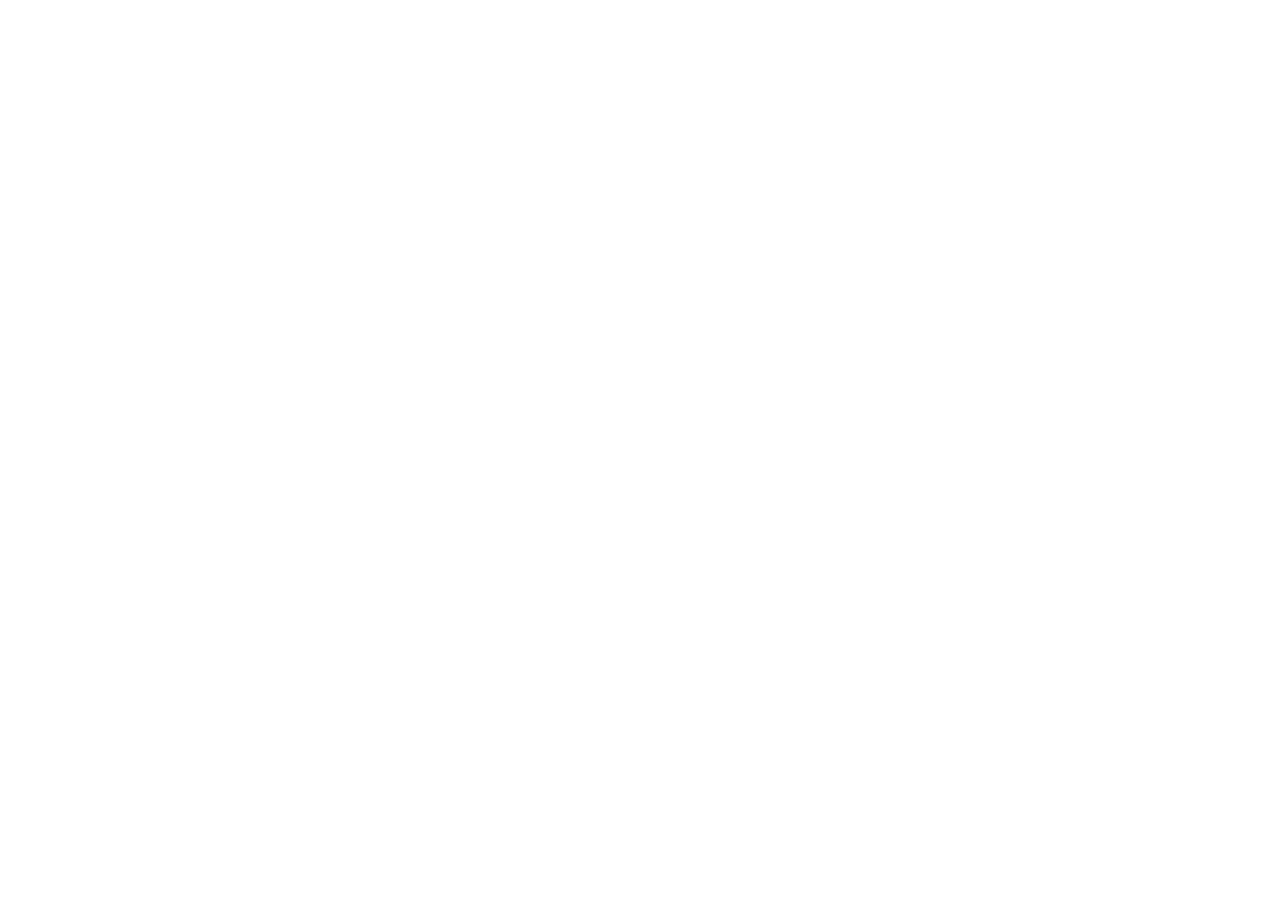
==== admin.html @ 209c4cc5 "Add admin.html" ====
<!DOCTYPE html>
<html lang="zh-CN">
  <head>
    <meta charset="UTF-8" />
    <link rel="icon" href="/favicon.ico" />
    <meta name="viewport" content="width=device-width, initial-scale=1.0" />
    <title>弘庭美业 · 管理后台</title>
    <script type="module" crossorigin src="/assets/admin-BRQQG4So.js"></script>
    <link rel="modulepreload" crossorigin href="/assets/tailwind-C7CzbVPN.js">
    <link rel="stylesheet" crossorigin href="/assets/tailwind-BYILVn2X.css">
    <link rel="stylesheet" crossorigin href="/assets/admin-BmiOlIRN.css">
  </head>
  <body>
    <div id="admin-app"></div>
  </body>
</html>
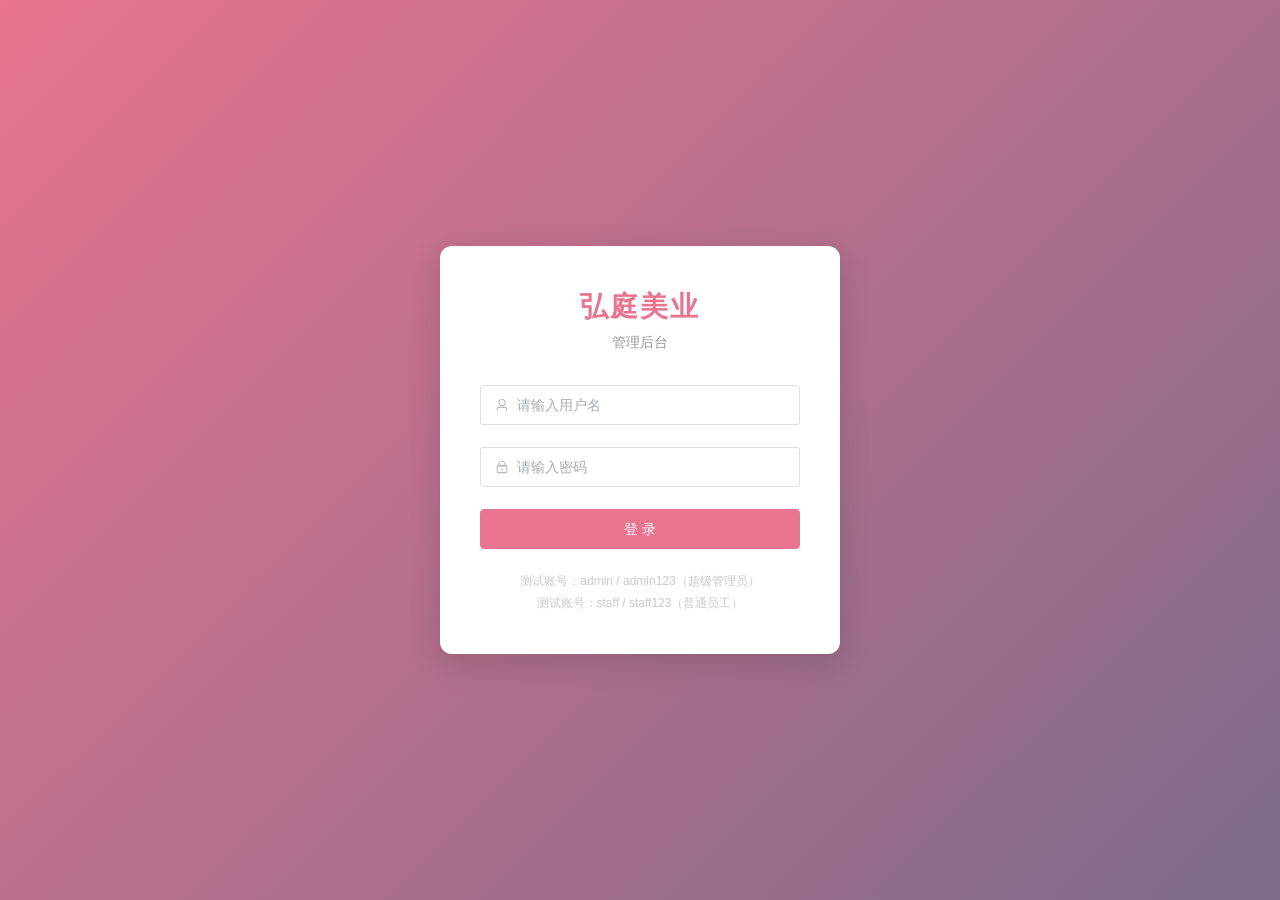
==== commit 0526f6c5: "deploy: supabase backend enabled" ====
--- a/admin.html
+++ b/admin.html
@@ -5,9 +5,9 @@
     <link rel="icon" href="/favicon.ico" />
     <meta name="viewport" content="width=device-width, initial-scale=1.0" />
     <title>弘庭美业 · 管理后台</title>
-    <script type="module" crossorigin src="/assets/admin-BRQQG4So.js"></script>
-    <link rel="modulepreload" crossorigin href="/assets/tailwind-C7CzbVPN.js">
-    <link rel="stylesheet" crossorigin href="/assets/tailwind-BYILVn2X.css">
+    <script type="module" crossorigin src="/assets/admin-Dn__622b.js"></script>
+    <link rel="modulepreload" crossorigin href="/assets/realtime-D7d7UmVQ.js">
+    <link rel="stylesheet" crossorigin href="/assets/realtime-BvJPVF7c.css">
     <link rel="stylesheet" crossorigin href="/assets/admin-BmiOlIRN.css">
   </head>
   <body>
--- a/assets/realtime-BvJPVF7c.css
+++ b/assets/realtime-BvJPVF7c.css
@@ -0,0 +1 @@
+*,*:before,*:after{box-sizing:border-box;margin:0;padding:0}html{-webkit-text-size-adjust:100%;-webkit-tap-highlight-color:transparent}body{font-family:PingFang SC,Helvetica Neue,Helvetica,Arial,sans-serif;font-size:14px;line-height:1.5;color:#333;background-color:#f7f8fa;-webkit-font-smoothing:antialiased;-moz-osx-font-smoothing:grayscale}a{color:inherit;text-decoration:none}ul,ol{list-style:none}img{max-width:100%;display:block}button{border:none;background:none;cursor:pointer;font-family:inherit}input,textarea,select{font-family:inherit;font-size:inherit}:root{--color-primary: #e8748f;--color-primary-light: #f09bab;--color-primary-dark: #d45a78;--color-secondary: #7c6b8a;--color-secondary-light: #9a8aa8;--color-secondary-dark: #5e4f6c;--color-success: #07c160;--color-warning: #ff976a;--color-danger: #ee0a24;--color-info: #969799;--color-text-primary: #323233;--color-text-regular: #646566;--color-text-secondary: #969799;--color-text-placeholder: #c8c9cc;--color-bg-page: #f7f8fa;--color-bg-card: #ffffff;--color-bg-overlay: rgba(0, 0, 0, .7);--color-border: #ebedf0;--color-border-light: #f2f3f5;--radius-sm: 4px;--radius-md: 8px;--radius-lg: 12px;--radius-xl: 16px;--radius-full: 9999px;--shadow-sm: 0 1px 2px rgba(0, 0, 0, .06);--shadow-md: 0 2px 8px rgba(0, 0, 0, .08);--shadow-lg: 0 4px 16px rgba(0, 0, 0, .12);--spacing-xs: 4px;--spacing-sm: 8px;--spacing-md: 12px;--spacing-lg: 16px;--spacing-xl: 24px}.text-ellipsis{overflow:hidden;text-overflow:ellipsis;white-space:nowrap}.text-ellipsis-2{display:-webkit-box;-webkit-line-clamp:2;-webkit-box-orient:vertical;overflow:hidden}.flex-center{display:flex;align-items:center;justify-content:center}.flex-between{display:flex;align-items:center;justify-content:space-between}.safe-bottom{padding-bottom:constant(safe-area-inset-bottom);padding-bottom:env(safe-area-inset-bottom)}.scroll-y{overflow-y:auto;-webkit-overflow-scrolling:touch}.hide-scrollbar::-webkit-scrollbar{display:none}.hide-scrollbar{-ms-overflow-style:none;scrollbar-width:none}*,:before,:after{--tw-border-spacing-x: 0;--tw-border-spacing-y: 0;--tw-translate-x: 0;--tw-translate-y: 0;--tw-rotate: 0;--tw-skew-x: 0;--tw-skew-y: 0;--tw-scale-x: 1;--tw-scale-y: 1;--tw-pan-x: ;--tw-pan-y: ;--tw-pinch-zoom: ;--tw-scroll-snap-strictness: proximity;--tw-gradient-from-position: ;--tw-gradient-via-position: ;--tw-gradient-to-position: ;--tw-ordinal: ;--tw-slashed-zero: ;--tw-numeric-figure: ;--tw-numeric-spacing: ;--tw-numeric-fraction: ;--tw-ring-inset: ;--tw-ring-offset-width: 0px;--tw-ring-offset-color: #fff;--tw-ring-color: rgb(59 130 246 / .5);--tw-ring-offset-shadow: 0 0 #0000;--tw-ring-shadow: 0 0 #0000;--tw-shadow: 0 0 #0000;--tw-shadow-colored: 0 0 #0000;--tw-blur: ;--tw-brightness: ;--tw-contrast: ;--tw-grayscale: ;--tw-hue-rotate: ;--tw-invert: ;--tw-saturate: ;--tw-sepia: ;--tw-drop-shadow: ;--tw-backdrop-blur: ;--tw-backdrop-brightness: ;--tw-backdrop-contrast: ;--tw-backdrop-grayscale: ;--tw-backdrop-hue-rotate: ;--tw-backdrop-invert: ;--tw-backdrop-opacity: ;--tw-backdrop-saturate: ;--tw-backdrop-sepia: ;--tw-contain-size: ;--tw-contain-layout: ;--tw-contain-paint: ;--tw-contain-style: }::backdrop{--tw-border-spacing-x: 0;--tw-border-spacing-y: 0;--tw-translate-x: 0;--tw-translate-y: 0;--tw-rotate: 0;--tw-skew-x: 0;--tw-skew-y: 0;--tw-scale-x: 1;--tw-scale-y: 1;--tw-pan-x: ;--tw-pan-y: ;--tw-pinch-zoom: ;--tw-scroll-snap-strictness: proximity;--tw-gradient-from-position: ;--tw-gradient-via-position: ;--tw-gradient-to-position: ;--tw-ordinal: ;--tw-slashed-zero: ;--tw-numeric-figure: ;--tw-numeric-spacing: ;--tw-numeric-fraction: ;--tw-ring-inset: ;--tw-ring-offset-width: 0px;--tw-ring-offset-color: #fff;--tw-ring-color: rgb(59 130 246 / .5);--tw-ring-offset-shadow: 0 0 #0000;--tw-ring-shadow: 0 0 #0000;--tw-shadow: 0 0 #0000;--tw-shadow-colored: 0 0 #0000;--tw-blur: ;--tw-brightness: ;--tw-contrast: ;--tw-grayscale: ;--tw-hue-rotate: ;--tw-invert: ;--tw-saturate: ;--tw-sepia: ;--tw-drop-shadow: ;--tw-backdrop-blur: ;--tw-backdrop-brightness: ;--tw-backdrop-contrast: ;--tw-backdrop-grayscale: ;--tw-backdrop-hue-rotate: ;--tw-backdrop-invert: ;--tw-backdrop-opacity: ;--tw-backdrop-saturate: ;--tw-backdrop-sepia: ;--tw-contain-size: ;--tw-contain-layout: ;--tw-contain-paint: ;--tw-contain-style: }*,:before,:after{box-sizing:border-box;border-width:0;border-style:solid;border-color:#e5e7eb}:before,:after{--tw-content: ""}html,:host{line-height:1.5;-webkit-text-size-adjust:100%;-moz-tab-size:4;-o-tab-size:4;tab-size:4;font-family:PingFang SC,Helvetica Neue,Helvetica,Arial,sans-serif;font-feature-settings:normal;font-variation-settings:normal;-webkit-tap-highlight-color:transparent}body{margin:0;line-height:inherit}hr{height:0;color:inherit;border-top-width:1px}abbr:where([title]){-webkit-text-decoration:underline dotted;text-decoration:underline dotted}h1,h2,h3,h4,h5,h6{font-size:inherit;font-weight:inherit}a{color:inherit;text-decoration:inherit}b,strong{font-weight:bolder}code,kbd,samp,pre{font-family:ui-monospace,SFMono-Regular,Menlo,Monaco,Consolas,Liberation Mono,Courier New,monospace;font-feature-settings:normal;font-variation-settings:normal;font-size:1em}small{font-size:80%}sub,sup{font-size:75%;line-height:0;position:relative;vertical-align:baseline}sub{bottom:-.25em}sup{top:-.5em}table{text-indent:0;border-color:inherit;border-collapse:collapse}button,input,optgroup,select,textarea{font-family:inherit;font-feature-settings:inherit;font-variation-settings:inherit;font-size:100%;font-weight:inherit;line-height:inherit;letter-spacing:inherit;color:inherit;margin:0;padding:0}button,select{text-transform:none}button,input:where([type=button]),input:where([type=reset]),input:where([type=submit]){-webkit-appearance:button;background-color:transparent;background-image:none}:-moz-focusring{outline:auto}:-moz-ui-invalid{box-shadow:none}progress{vertical-align:baseline}::-webkit-inner-spin-button,::-webkit-outer-spin-button{height:auto}[type=search]{-webkit-appearance:textfield;outline-offset:-2px}::-webkit-search-decoration{-webkit-appearance:none}::-webkit-file-upload-button{-webkit-appearance:button;font:inherit}summary{display:list-item}blockquote,dl,dd,h1,h2,h3,h4,h5,h6,hr,figure,p,pre{margin:0}fieldset{margin:0;padding:0}legend{padding:0}ol,ul,menu{list-style:none;margin:0;padding:0}dialog{padding:0}textarea{resize:vertical}input::-moz-placeholder,textarea::-moz-placeholder{opacity:1;color:#9ca3af}input::placeholder,textarea::placeholder{opacity:1;color:#9ca3af}button,[role=button]{cursor:pointer}:disabled{cursor:default}img,svg,video,canvas,audio,iframe,embed,object{display:block;vertical-align:middle}img,video{max-width:100%;height:auto}[hidden]:where(:not([hidden=until-found])){display:none}.visible{visibility:visible}.collapse{visibility:collapse}.fixed{position:fixed}.absolute{position:absolute}.relative{position:relative}.sticky{position:sticky}.block{display:block}.inline{display:inline}.flex{display:flex}.table{display:table}.grid{display:grid}.hidden{display:none}.flex-shrink{flex-shrink:1}.transform{transform:translate(var(--tw-translate-x),var(--tw-translate-y)) rotate(var(--tw-rotate)) skew(var(--tw-skew-x)) skewY(var(--tw-skew-y)) scaleX(var(--tw-scale-x)) scaleY(var(--tw-scale-y))}.flex-wrap{flex-wrap:wrap}.text-ellipsis{text-overflow:ellipsis}.border{border-width:1px}.shadow{--tw-shadow: 0 1px 3px 0 rgb(0 0 0 / .1), 0 1px 2px -1px rgb(0 0 0 / .1);--tw-shadow-colored: 0 1px 3px 0 var(--tw-shadow-color), 0 1px 2px -1px var(--tw-shadow-color);box-shadow:var(--tw-ring-offset-shadow, 0 0 #0000),var(--tw-ring-shadow, 0 0 #0000),var(--tw-shadow)}.blur{--tw-blur: blur(8px);filter:var(--tw-blur) var(--tw-brightness) var(--tw-contrast) var(--tw-grayscale) var(--tw-hue-rotate) var(--tw-invert) var(--tw-saturate) var(--tw-sepia) var(--tw-drop-shadow)}.filter{filter:var(--tw-blur) var(--tw-brightness) var(--tw-contrast) var(--tw-grayscale) var(--tw-hue-rotate) var(--tw-invert) var(--tw-saturate) var(--tw-sepia) var(--tw-drop-shadow)}.transition{transition-property:color,background-color,border-color,text-decoration-color,fill,stroke,opacity,box-shadow,transform,filter,backdrop-filter;transition-timing-function:cubic-bezier(.4,0,.2,1);transition-duration:.15s}
--- a/assets/admin-BmiOlIRN.css
+++ b/assets/admin-BmiOlIRN.css
@@ -0,0 +1 @@
+:root{--el-color-white:#fff;--el-color-black:#000;--el-color-primary-rgb:64, 158, 255;--el-color-success-rgb:103, 194, 58;--el-color-warning-rgb:230, 162, 60;--el-color-danger-rgb:245, 108, 108;--el-color-error-rgb:245, 108, 108;--el-color-info-rgb:144, 147, 153;--el-font-size-extra-large:20px;--el-font-size-large:18px;--el-font-size-medium:16px;--el-font-size-base:14px;--el-font-size-small:13px;--el-font-size-extra-small:12px;--el-font-family:"Helvetica Neue", Helvetica, "PingFang SC", "Hiragino Sans GB", "Microsoft YaHei", "微软雅黑", Arial, sans-serif;--el-font-weight-primary:500;--el-font-line-height-primary:24px;--el-index-normal:1;--el-index-top:1000;--el-index-popper:2000;--el-border-radius-base:4px;--el-border-radius-small:2px;--el-border-radius-round:20px;--el-border-radius-circle:100%;--el-transition-duration:.3s;--el-transition-duration-fast:.2s;--el-transition-function-ease-in-out-bezier:cubic-bezier(.645, .045, .355, 1);--el-transition-function-fast-bezier:cubic-bezier(.23, 1, .32, 1);--el-transition-all:all var(--el-transition-duration) var(--el-transition-function-ease-in-out-bezier);--el-transition-fade:opacity var(--el-transition-duration) var(--el-transition-function-fast-bezier);--el-transition-md-fade:transform var(--el-transition-duration) var(--el-transition-function-fast-bezier), opacity var(--el-transition-duration) var(--el-transition-function-fast-bezier);--el-transition-fade-linear:opacity var(--el-transition-duration-fast) linear;--el-transition-border:border-color var(--el-transition-duration-fast) var(--el-transition-function-ease-in-out-bezier);--el-transition-box-shadow:box-shadow var(--el-transition-duration-fast) var(--el-transition-function-ease-in-out-bezier);--el-transition-color:color var(--el-transition-duration-fast) var(--el-transition-function-ease-in-out-bezier);--el-component-size-large:40px;--el-component-size:32px;--el-component-size-small:24px;--lightningcss-light:initial;--lightningcss-dark: ;color-scheme:light;--el-color-primary:#409eff;--el-color-primary-light-3:#79bbff;--el-color-primary-light-5:#a0cfff;--el-color-primary-light-7:#c6e2ff;--el-color-primary-light-8:#d9ecff;--el-color-primary-light-9:#ecf5ff;--el-color-primary-dark-2:#337ecc;--el-color-success:#67c23a;--el-color-success-light-3:#95d475;--el-color-success-light-5:#b3e19d;--el-color-success-light-7:#d1edc4;--el-color-success-light-8:#e1f3d8;--el-color-success-light-9:#f0f9eb;--el-color-success-dark-2:#529b2e;--el-color-warning:#e6a23c;--el-color-warning-light-3:#eebe77;--el-color-warning-light-5:#f3d19e;--el-color-warning-light-7:#f8e3c5;--el-color-warning-light-8:#faecd8;--el-color-warning-light-9:#fdf6ec;--el-color-warning-dark-2:#b88230;--el-color-danger:#f56c6c;--el-color-danger-light-3:#f89898;--el-color-danger-light-5:#fab6b6;--el-color-danger-light-7:#fcd3d3;--el-color-danger-light-8:#fde2e2;--el-color-danger-light-9:#fef0f0;--el-color-danger-dark-2:#c45656;--el-color-error:#f56c6c;--el-color-error-light-3:#f89898;--el-color-error-light-5:#fab6b6;--el-color-error-light-7:#fcd3d3;--el-color-error-light-8:#fde2e2;--el-color-error-light-9:#fef0f0;--el-color-error-dark-2:#c45656;--el-color-info:#909399;--el-color-info-light-3:#b1b3b8;--el-color-info-light-5:#c8c9cc;--el-color-info-light-7:#dedfe0;--el-color-info-light-8:#e9e9eb;--el-color-info-light-9:#f4f4f5;--el-color-info-dark-2:#73767a;--el-bg-color:#fff;--el-bg-color-page:#f2f3f5;--el-bg-color-overlay:#fff;--el-text-color-primary:#303133;--el-text-color-regular:#606266;--el-text-color-secondary:#909399;--el-text-color-placeholder:#a8abb2;--el-text-color-disabled:#c0c4cc;--el-border-color:#dcdfe6;--el-border-color-light:#e4e7ed;--el-border-color-lighter:#ebeef5;--el-border-color-extra-light:#f2f6fc;--el-border-color-dark:#d4d7de;--el-border-color-darker:#cdd0d6;--el-fill-color:#f0f2f5;--el-fill-color-light:#f5f7fa;--el-fill-color-lighter:#fafafa;--el-fill-color-extra-light:#fafcff;--el-fill-color-dark:#ebedf0;--el-fill-color-darker:#e6e8eb;--el-fill-color-blank:#fff;--el-box-shadow:0px 12px 32px 4px #0000000a, 0px 8px 20px #00000014;--el-box-shadow-light:0px 0px 12px #0000001f;--el-box-shadow-lighter:0px 0px 6px #0000001f;--el-box-shadow-dark:0px 16px 48px 16px #00000014, 0px 12px 32px #0000001f, 0px 8px 16px -8px #00000029;--el-disabled-bg-color:var(--el-fill-color-light);--el-disabled-text-color:var(--el-text-color-placeholder);--el-disabled-border-color:var(--el-border-color-light);--el-overlay-color:#000c;--el-overlay-color-light:#000000b3;--el-overlay-color-lighter:#00000080;--el-mask-color:#ffffffe6;--el-mask-color-extra-light:#ffffff4d;--el-border-width:1px;--el-border-style:solid;--el-border-color-hover:var(--el-text-color-disabled);--el-border:var(--el-border-width) var(--el-border-style) var(--el-border-color);--el-svg-monochrome-grey:var(--el-border-color)}.fade-in-linear-enter-active,.fade-in-linear-leave-active{transition:var(--el-transition-fade-linear)}.fade-in-linear-enter-from,.fade-in-linear-leave-to{opacity:0}.el-fade-in-linear-enter-active,.el-fade-in-linear-leave-active{transition:var(--el-transition-fade-linear)}.el-fade-in-linear-enter-from,.el-fade-in-linear-leave-to{opacity:0}.el-fade-in-enter-active,.el-fade-in-leave-active{transition:all var(--el-transition-duration) cubic-bezier(.55,0,.1,1)}.el-fade-in-enter-from,.el-fade-in-leave-active{opacity:0}.el-zoom-in-center-enter-active,.el-zoom-in-center-leave-active{transition:all var(--el-transition-duration) cubic-bezier(.55,0,.1,1)}.el-zoom-in-center-enter-from,.el-zoom-in-center-leave-active{opacity:0;transform:scaleX(0)}.el-zoom-in-top-enter-active,.el-zoom-in-top-leave-active{opacity:1;transition:var(--el-transition-md-fade);transform-origin:top;transform:scaleY(1)}.el-zoom-in-top-enter-active[data-popper-placement^=top],.el-zoom-in-top-leave-active[data-popper-placement^=top]{transform-origin:bottom}.el-zoom-in-top-enter-from,.el-zoom-in-top-leave-active{opacity:0;transform:scaleY(0)}.el-zoom-in-bottom-enter-active,.el-zoom-in-bottom-leave-active{opacity:1;transition:var(--el-transition-md-fade);transform-origin:bottom;transform:scaleY(1)}.el-zoom-in-bottom-enter-from,.el-zoom-in-bottom-leave-active{opacity:0;transform:scaleY(0)}.el-zoom-in-left-enter-active,.el-zoom-in-left-leave-active{opacity:1;transition:var(--el-transition-md-fade);transform-origin:0 0;transform:scale(1)}.el-zoom-in-left-enter-from,.el-zoom-in-left-leave-active{opacity:0;transform:scale(.45)}.collapse-transition{transition:var(--el-transition-duration) height ease-in-out,var(--el-transition-duration) padding-top ease-in-out,var(--el-transition-duration) padding-bottom ease-in-out}.el-collapse-transition-leave-active,.el-collapse-transition-enter-active{transition:var(--el-transition-duration) max-height ease-in-out,var(--el-transition-duration) padding-top ease-in-out,var(--el-transition-duration) padding-bottom ease-in-out}.horizontal-collapse-transition{transition:var(--el-transition-duration) width ease-in-out,var(--el-transition-duration) padding-left ease-in-out,var(--el-transition-duration) padding-right ease-in-out}.el-list-enter-active,.el-list-leave-active{transition:all 1s}.el-list-enter-from,.el-list-leave-to{opacity:0;transform:translateY(-30px)}.el-list-leave-active{position:absolute!important}.el-opacity-transition{transition:opacity var(--el-transition-duration) cubic-bezier(.55,0,.1,1)}.el-icon--right{margin-left:5px}.el-icon--left{margin-right:5px}@keyframes rotating{0%{transform:rotate(0)}to{transform:rotate(360deg)}}.el-icon{--color:inherit;fill:currentColor;width:1em;height:1em;color:var(--color);line-height:1em;font-size:inherit;justify-content:center;align-items:center;display:inline-flex;position:relative}.el-icon.is-loading{animation:2s linear infinite rotating}.el-icon svg{width:1em;height:1em}.el-affix--fixed{position:fixed}.el-alert{--el-alert-padding:8px 16px;--el-alert-border-radius-base:var(--el-border-radius-base);--el-alert-title-font-size:14px;--el-alert-title-with-description-font-size:16px;--el-alert-description-font-size:14px;--el-alert-close-font-size:16px;--el-alert-close-customed-font-size:14px;--el-alert-icon-size:16px;--el-alert-icon-large-size:28px;width:100%;padding:var(--el-alert-padding);box-sizing:border-box;border-radius:var(--el-alert-border-radius-base);background-color:var(--el-color-white);opacity:1;transition:opacity var(--el-transition-duration-fast);align-items:center;margin:0;display:flex;position:relative;overflow:hidden}.el-alert.is-light .el-alert__close-btn{color:var(--el-text-color-placeholder)}.el-alert.is-dark .el-alert__close-btn,.el-alert.is-dark .el-alert__description{color:var(--el-color-white)}.el-alert.is-center{justify-content:center}.el-alert--primary{--el-alert-bg-color:var(--el-color-primary-light-9)}.el-alert--primary.is-light{background-color:var(--el-alert-bg-color);color:var(--el-color-primary)}.el-alert--primary.is-light .el-alert__description{color:var(--el-color-primary)}.el-alert--primary.is-dark{background-color:var(--el-color-primary);color:var(--el-color-white)}.el-alert--success{--el-alert-bg-color:var(--el-color-success-light-9)}.el-alert--success.is-light{background-color:var(--el-alert-bg-color);color:var(--el-color-success)}.el-alert--success.is-light .el-alert__description{color:var(--el-color-success)}.el-alert--success.is-dark{background-color:var(--el-color-success);color:var(--el-color-white)}.el-alert--info{--el-alert-bg-color:var(--el-color-info-light-9)}.el-alert--info.is-light{background-color:var(--el-alert-bg-color);color:var(--el-color-info)}.el-alert--info.is-light .el-alert__description{color:var(--el-color-info)}.el-alert--info.is-dark{background-color:var(--el-color-info);color:var(--el-color-white)}.el-alert--warning{--el-alert-bg-color:var(--el-color-warning-light-9)}.el-alert--warning.is-light{background-color:var(--el-alert-bg-color);color:var(--el-color-warning)}.el-alert--warning.is-light .el-alert__description{color:var(--el-color-warning)}.el-alert--warning.is-dark{background-color:var(--el-color-warning);color:var(--el-color-white)}.el-alert--error{--el-alert-bg-color:var(--el-color-error-light-9)}.el-alert--error.is-light{background-color:var(--el-alert-bg-color);color:var(--el-color-error)}.el-alert--error.is-light .el-alert__description{color:var(--el-color-error)}.el-alert--error.is-dark{background-color:var(--el-color-error);color:var(--el-color-white)}.el-alert__content{flex-direction:column;gap:4px;display:flex}.el-alert .el-alert__icon{font-size:var(--el-alert-icon-size);width:var(--el-alert-icon-size);margin-right:8px}.el-alert .el-alert__icon.is-big{font-size:var(--el-alert-icon-large-size);width:var(--el-alert-icon-large-size);margin-right:12px}.el-alert__title{font-size:var(--el-alert-title-font-size);line-height:24px}.el-alert__title.with-description{font-size:var(--el-alert-title-with-description-font-size)}.el-alert .el-alert__description{font-size:var(--el-alert-description-font-size);margin:0}.el-alert .el-alert__close-btn{font-size:var(--el-alert-close-font-size);opacity:1;cursor:pointer;position:absolute;top:12px;right:16px}.el-alert .el-alert__close-btn.is-customed{font-style:normal;font-size:var(--el-alert-close-customed-font-size);line-height:24px;top:8px}.el-alert-fade-enter-from,.el-alert-fade-leave-active{opacity:0}.el-aside{box-sizing:border-box;width:var(--el-aside-width,300px);flex-shrink:0;overflow:auto}.el-autocomplete{--el-input-text-color:var(--el-text-color-regular);--el-input-border:var(--el-border);--el-input-hover-border:var(--el-border-color-hover);--el-input-focus-border:var(--el-color-primary);--el-input-transparent-border:0 0 0 1px transparent inset;--el-input-border-color:var(--el-border-color);--el-input-border-radius:var(--el-border-radius-base);--el-input-bg-color:var(--el-fill-color-blank);--el-input-icon-color:var(--el-text-color-placeholder);--el-input-placeholder-color:var(--el-text-color-placeholder);--el-input-hover-border-color:var(--el-border-color-hover);--el-input-clear-hover-color:var(--el-text-color-secondary);--el-input-focus-border-color:var(--el-color-primary);--el-input-width:100%;width:var(--el-input-width);display:inline-block;position:relative}.el-autocomplete__popper.el-popper{background:var(--el-bg-color-overlay);border:1px solid var(--el-border-color-light);box-shadow:var(--el-box-shadow-light)}.el-autocomplete__popper.el-popper .el-popper__arrow:before{border:1px solid var(--el-border-color-light)}.el-autocomplete__popper.el-popper[data-popper-placement^=top] .el-popper__arrow:before{border-top-color:#0000;border-left-color:#0000}.el-autocomplete__popper.el-popper[data-popper-placement^=bottom] .el-popper__arrow:before{border-bottom-color:#0000;border-right-color:#0000}.el-autocomplete__popper.el-popper[data-popper-placement^=left] .el-popper__arrow:before{border-bottom-color:#0000;border-left-color:#0000}.el-autocomplete__popper.el-popper[data-popper-placement^=right] .el-popper__arrow:before{border-top-color:#0000;border-right-color:#0000}.el-autocomplete-suggestion{border-radius:var(--el-border-radius-base);box-sizing:border-box}.el-autocomplete-suggestion__header{border-bottom:1px solid var(--el-border-color-lighter);padding:10px}.el-autocomplete-suggestion__footer{border-top:1px solid var(--el-border-color-lighter);padding:10px}.el-autocomplete-suggestion__wrap{box-sizing:border-box;max-height:280px;padding:10px 0}.el-autocomplete-suggestion__list{margin:0;padding:0}.el-autocomplete-suggestion li{cursor:pointer;color:var(--el-text-color-regular);line-height:34px;font-size:var(--el-font-size-base);text-align:left;text-overflow:ellipsis;white-space:nowrap;margin:0;padding:0 20px;list-style:none;overflow:hidden}.el-autocomplete-suggestion li:hover,.el-autocomplete-suggestion li.highlighted{background-color:var(--el-fill-color-light)}.el-autocomplete-suggestion li.divider{border-top:1px solid var(--el-color-black);margin-top:6px}.el-autocomplete-suggestion li.divider:last-child{margin-bottom:-6px}.el-autocomplete-suggestion.is-loading li{cursor:default;height:100px;color:var(--el-text-color-secondary);justify-content:center;align-items:center;font-size:20px;display:flex}.el-autocomplete-suggestion.is-loading li:hover{background-color:var(--el-bg-color-overlay)}.el-avatar{--el-avatar-text-color:var(--el-color-white);--el-avatar-bg-color:var(--el-text-color-disabled);--el-avatar-text-size:14px;--el-avatar-icon-size:18px;--el-avatar-border-radius:var(--el-border-radius-base);--el-avatar-size-large:56px;--el-avatar-size:40px;--el-avatar-size-small:24px;box-sizing:border-box;text-align:center;color:var(--el-avatar-text-color);background:var(--el-avatar-bg-color);width:var(--el-avatar-size);height:var(--el-avatar-size);font-size:var(--el-avatar-text-size);outline:none;justify-content:center;align-items:center;display:inline-flex;overflow:hidden}.el-avatar>img{width:100%;height:100%;display:block}.el-avatar--circle{border-radius:50%}.el-avatar--square{border-radius:var(--el-avatar-border-radius)}.el-avatar--icon{font-size:var(--el-avatar-icon-size)}.el-avatar--small{--el-avatar-size:24px}.el-avatar--large{--el-avatar-size:56px}.el-avatar-group{--el-avatar-group-item-gap:-8px;--el-avatar-group-collapse-item-gap:4px;display:inline-flex}.el-avatar-group .el-avatar{border:1px solid var(--el-border-color-extra-light)}.el-avatar-group .el-avatar:not(:first-child){margin-left:var(--el-avatar-group-item-gap)}.el-avatar-group__collapse-avatars{--el-avatar-group-item-gap:-8px;--el-avatar-group-collapse-item-gap:4px}.el-avatar-group__collapse-avatars .el-avatar:not(:first-child){margin-left:var(--el-avatar-group-collapse-item-gap)}.el-backtop{--el-backtop-bg-color:var(--el-bg-color-overlay);--el-backtop-text-color:var(--el-color-primary);--el-backtop-hover-bg-color:var(--el-border-color-extra-light);background-color:var(--el-backtop-bg-color);width:40px;height:40px;color:var(--el-backtop-text-color);box-shadow:var(--el-box-shadow-lighter);cursor:pointer;z-index:5;border-radius:50%;justify-content:center;align-items:center;font-size:20px;display:flex;position:fixed}.el-backtop:hover{background-color:var(--el-backtop-hover-bg-color)}.el-backtop__icon{font-size:20px}.el-badge{--el-badge-bg-color:var(--el-color-danger);--el-badge-radius:10px;--el-badge-font-size:12px;--el-badge-padding:6px;--el-badge-size:18px;vertical-align:middle;width:fit-content;display:inline-block;position:relative}.el-badge__content{background-color:var(--el-badge-bg-color);border-radius:var(--el-badge-radius);color:var(--el-color-white);font-size:var(--el-badge-font-size);height:var(--el-badge-size);padding:0 var(--el-badge-padding);white-space:nowrap;border:1px solid var(--el-bg-color);justify-content:center;align-items:center;display:inline-flex}.el-badge__content.is-fixed{top:0;right:calc(1px + var(--el-badge-size) / 2);z-index:var(--el-index-normal);position:absolute;transform:translateY(-50%)translate(100%)}.el-badge__content.is-fixed.is-dot{right:5px}.el-badge__content.is-dot{border-radius:50%;width:8px;height:8px;padding:0;right:0}.el-badge__content.is-hide-zero{display:none}.el-badge__content--primary{background-color:var(--el-color-primary)}.el-badge__content--success{background-color:var(--el-color-success)}.el-badge__content--warning{background-color:var(--el-color-warning)}.el-badge__content--info{background-color:var(--el-color-info)}.el-badge__content--danger{background-color:var(--el-color-danger)}.el-breadcrumb__separator{color:var(--el-text-color-placeholder);margin:0 9px;font-weight:700}.el-breadcrumb__separator.el-icon{margin:0 6px;font-weight:400}.el-breadcrumb__separator.el-icon svg{vertical-align:middle}.el-breadcrumb__item{float:left;align-items:center;display:inline-flex}.el-breadcrumb__inner{color:var(--el-text-color-regular)}.el-breadcrumb__inner.is-link,.el-breadcrumb__inner a{transition:var(--el-transition-color);color:var(--el-text-color-primary);font-weight:700;text-decoration:none}.el-breadcrumb__inner.is-link:hover,.el-breadcrumb__inner a:hover{color:var(--el-color-primary);cursor:pointer}.el-breadcrumb__item:last-child .el-breadcrumb__inner,.el-breadcrumb__item:last-child .el-breadcrumb__inner:hover,.el-breadcrumb__item:last-child .el-breadcrumb__inner a,.el-breadcrumb__item:last-child .el-breadcrumb__inner a:hover{color:var(--el-text-color-regular);cursor:text;font-weight:400}.el-breadcrumb__item:last-child .el-breadcrumb__separator{display:none}.el-breadcrumb{font-size:14px;line-height:1}.el-breadcrumb:before,.el-breadcrumb:after{content:"";display:table}.el-breadcrumb:after{clear:both}.el-button-group>.el-button+.el-button{margin-left:0}.el-button-group>.el-button:first-child:last-child{border-top-right-radius:var(--el-border-radius-base);border-bottom-right-radius:var(--el-border-radius-base);border-top-left-radius:var(--el-border-radius-base);border-bottom-left-radius:var(--el-border-radius-base)}.el-button-group>.el-button:first-child:last-child.is-round{border-radius:var(--el-border-radius-round)}.el-button-group>.el-button:first-child:last-child.is-circle{border-radius:50%}.el-button-group>.el-button:not(:first-child):not(:last-child){border-radius:0}.el-button-group>.el-button:hover,.el-button-group>.el-button:focus,.el-button-group>.el-button:active,.el-button-group>.el-button.is-active{z-index:1}.el-button-group--horizontal{vertical-align:middle;display:inline-block}.el-button-group--horizontal:before,.el-button-group--horizontal:after{content:"";display:table}.el-button-group--horizontal:after{clear:both}.el-button-group--horizontal>.el-button{float:left;position:relative}.el-button-group--horizontal>.el-button:first-child{border-top-right-radius:0;border-bottom-right-radius:0}.el-button-group--horizontal>.el-button:last-child{border-top-left-radius:0;border-bottom-left-radius:0}.el-button-group--horizontal>.el-button:not(:last-child){margin-right:-1px}.el-button-group--horizontal .el-button--primary:first-child{border-right-color:var(--el-button-divide-border-color)}.el-button-group--horizontal .el-button--primary:last-child{border-left-color:var(--el-button-divide-border-color)}.el-button-group--horizontal .el-button--primary:not(:first-child):not(:last-child){border-left-color:var(--el-button-divide-border-color);border-right-color:var(--el-button-divide-border-color)}.el-button-group--horizontal .el-button--success:first-child{border-right-color:var(--el-button-divide-border-color)}.el-button-group--horizontal .el-button--success:last-child{border-left-color:var(--el-button-divide-border-color)}.el-button-group--horizontal .el-button--success:not(:first-child):not(:last-child){border-left-color:var(--el-button-divide-border-color);border-right-color:var(--el-button-divide-border-color)}.el-button-group--horizontal .el-button--warning:first-child{border-right-color:var(--el-button-divide-border-color)}.el-button-group--horizontal .el-button--warning:last-child{border-left-color:var(--el-button-divide-border-color)}.el-button-group--horizontal .el-button--warning:not(:first-child):not(:last-child){border-left-color:var(--el-button-divide-border-color);border-right-color:var(--el-button-divide-border-color)}.el-button-group--horizontal .el-button--danger:first-child{border-right-color:var(--el-button-divide-border-color)}.el-button-group--horizontal .el-button--danger:last-child{border-left-color:var(--el-button-divide-border-color)}.el-button-group--horizontal .el-button--danger:not(:first-child):not(:last-child){border-left-color:var(--el-button-divide-border-color);border-right-color:var(--el-button-divide-border-color)}.el-button-group--horizontal .el-button--info:first-child{border-right-color:var(--el-button-divide-border-color)}.el-button-group--horizontal .el-button--info:last-child{border-left-color:var(--el-button-divide-border-color)}.el-button-group--horizontal .el-button--info:not(:first-child):not(:last-child){border-left-color:var(--el-button-divide-border-color);border-right-color:var(--el-button-divide-border-color)}.el-button-group--horizontal>.el-dropdown>.el-button{border-left-color:var(--el-button-divide-border-color);border-top-left-radius:0;border-bottom-left-radius:0}.el-button-group--vertical{flex-direction:column;align-items:stretch;display:inline-flex}.el-button-group--vertical>.el-button{margin-top:-1px}.el-button-group--vertical>.el-button:first-child{border-bottom-right-radius:0;border-bottom-left-radius:0}.el-button-group--vertical>.el-button:last-child{border-top-left-radius:0;border-top-right-radius:0}.el-button-group--vertical>.el-dropdown{margin-top:-1px}.el-button-group--vertical>.el-dropdown>.el-button{border-left-color:var(--el-button-divide-border-color);border-top-left-radius:0;border-top-right-radius:0}.el-button-group--vertical .el-button--primary:first-child{border-bottom-color:var(--el-button-divide-border-color)}.el-button-group--vertical .el-button--primary:last-child{border-top-color:var(--el-button-divide-border-color)}.el-button-group--vertical .el-button--primary:not(:first-child):not(:last-child){border-top-color:var(--el-button-divide-border-color);border-bottom-color:var(--el-button-divide-border-color)}.el-button-group--vertical .el-button--success:first-child{border-bottom-color:var(--el-button-divide-border-color)}.el-button-group--vertical .el-button--success:last-child{border-top-color:var(--el-button-divide-border-color)}.el-button-group--vertical .el-button--success:not(:first-child):not(:last-child){border-top-color:var(--el-button-divide-border-color);border-bottom-color:var(--el-button-divide-border-color)}.el-button-group--vertical .el-button--warning:first-child{border-bottom-color:var(--el-button-divide-border-color)}.el-button-group--vertical .el-button--warning:last-child{border-top-color:var(--el-button-divide-border-color)}.el-button-group--vertical .el-button--warning:not(:first-child):not(:last-child){border-top-color:var(--el-button-divide-border-color);border-bottom-color:var(--el-button-divide-border-color)}.el-button-group--vertical .el-button--danger:first-child{border-bottom-color:var(--el-button-divide-border-color)}.el-button-group--vertical .el-button--danger:last-child{border-top-color:var(--el-button-divide-border-color)}.el-button-group--vertical .el-button--danger:not(:first-child):not(:last-child){border-top-color:var(--el-button-divide-border-color);border-bottom-color:var(--el-button-divide-border-color)}.el-button-group--vertical .el-button--info:first-child{border-bottom-color:var(--el-button-divide-border-color)}.el-button-group--vertical .el-button--info:last-child{border-top-color:var(--el-button-divide-border-color)}.el-button-group--vertical .el-button--info:not(:first-child):not(:last-child){border-top-color:var(--el-button-divide-border-color);border-bottom-color:var(--el-button-divide-border-color)}.el-button{--el-button-font-weight:var(--el-font-weight-primary);--el-button-border-color:var(--el-border-color);--el-button-bg-color:var(--el-fill-color-blank);--el-button-text-color:var(--el-text-color-regular);--el-button-disabled-text-color:var(--el-disabled-text-color);--el-button-disabled-bg-color:var(--el-fill-color-blank);--el-button-disabled-border-color:var(--el-border-color-light);--el-button-divide-border-color:#ffffff80;--el-button-hover-text-color:var(--el-color-primary);--el-button-hover-bg-color:var(--el-color-primary-light-9);--el-button-hover-border-color:var(--el-color-primary-light-7);--el-button-active-text-color:var(--el-button-hover-text-color);--el-button-active-border-color:var(--el-color-primary);--el-button-active-bg-color:var(--el-button-hover-bg-color);--el-button-outline-color:var(--el-color-primary-light-5);--el-button-hover-link-text-color:var(--el-text-color-secondary);--el-button-active-color:var(--el-text-color-primary);white-space:nowrap;cursor:pointer;height:32px;color:var(--el-button-text-color);text-align:center;box-sizing:border-box;line-height:1;font-weight:var(--el-button-font-weight);-webkit-user-select:none;user-select:none;vertical-align:middle;-webkit-appearance:none;background-color:var(--el-button-bg-color);border:var(--el-border);border-color:var(--el-button-border-color);outline:none;justify-content:center;align-items:center;transition:all .1s;display:inline-flex}.el-button:hover{color:var(--el-button-hover-text-color);border-color:var(--el-button-hover-border-color);background-color:var(--el-button-hover-bg-color);outline:none}.el-button:active{color:var(--el-button-active-text-color);border-color:var(--el-button-active-border-color);background-color:var(--el-button-active-bg-color);outline:none}.el-button:focus-visible{outline:2px solid var(--el-button-outline-color);outline-offset:1px;transition:outline-offset,outline}.el-button>span{align-items:center;display:inline-flex}.el-button+.el-button{margin-left:12px}.el-button{font-size:var(--el-font-size-base);border-radius:var(--el-border-radius-base);padding:8px 15px}.el-button.is-round{padding:8px 15px}.el-button::-moz-focus-inner{border:0}.el-button [class*=el-icon]+span{margin-left:6px}.el-button [class*=el-icon] svg{vertical-align:bottom}.el-button.is-plain{--el-button-hover-text-color:var(--el-color-primary);--el-button-hover-bg-color:var(--el-fill-color-blank);--el-button-hover-border-color:var(--el-color-primary)}.el-button.is-active{color:var(--el-button-active-text-color);border-color:var(--el-button-active-border-color);background-color:var(--el-button-active-bg-color);outline:none}.el-button.is-disabled,.el-button.is-disabled:hover{color:var(--el-button-disabled-text-color);cursor:not-allowed;background-image:none;background-color:var(--el-button-disabled-bg-color);border-color:var(--el-button-disabled-border-color)}.el-button.is-loading{pointer-events:none;position:relative}.el-button.is-loading:before{z-index:1;pointer-events:none;content:"";border-radius:inherit;background-color:var(--el-mask-color-extra-light);position:absolute;top:-1px;bottom:-1px;left:-1px;right:-1px}.el-button.is-round{border-radius:var(--el-border-radius-round)}.el-button.is-dashed{--el-button-hover-text-color:var(--el-color-primary);--el-button-hover-bg-color:var(--el-fill-color-blank);--el-button-hover-border-color:var(--el-color-primary);border-style:dashed}.el-button.is-circle{border-radius:50%;width:32px;padding:8px}.el-button.is-text{color:var(--el-button-text-color);background-color:#0000;border:0 solid #0000}.el-button.is-text.is-disabled{color:var(--el-button-disabled-text-color);background-color:#0000!important}.el-button.is-text:not(.is-disabled):hover{background-color:var(--el-fill-color-light)}.el-button.is-text:not(.is-disabled):focus-visible{outline:2px solid var(--el-button-outline-color);outline-offset:1px;transition:outline-offset,outline}.el-button.is-text:not(.is-disabled):active{background-color:var(--el-fill-color)}.el-button.is-text:not(.is-disabled).is-has-bg{background-color:var(--el-fill-color-light)}.el-button.is-text:not(.is-disabled).is-has-bg:hover{background-color:var(--el-fill-color)}.el-button.is-text:not(.is-disabled).is-has-bg:active{background-color:var(--el-fill-color-dark)}.el-button__text--expand{letter-spacing:.3em;margin-right:-.3em}.el-button.is-link{color:var(--el-button-text-color);background:0 0;border-color:#0000;height:auto;padding:2px}.el-button.is-link:hover{color:var(--el-button-hover-link-text-color)}.el-button.is-link.is-disabled{color:var(--el-button-disabled-text-color);background-color:#0000!important;border-color:#0000!important}.el-button.is-link:not(.is-disabled):hover{background-color:#0000;border-color:#0000}.el-button.is-link:not(.is-disabled):active{color:var(--el-button-active-color);background-color:#0000;border-color:#0000}.el-button--text{color:var(--el-color-primary);background:0 0;border-color:#0000;padding-left:0;padding-right:0}.el-button--text.is-disabled{color:var(--el-button-disabled-text-color);background-color:#0000!important;border-color:#0000!important}.el-button--text:not(.is-disabled):hover{color:var(--el-color-primary-light-3);background-color:#0000;border-color:#0000}.el-button--text:not(.is-disabled):active{color:var(--el-color-primary-dark-2);background-color:#0000;border-color:#0000}.el-button__link--expand{letter-spacing:.3em;margin-right:-.3em}.el-button--primary{--el-button-text-color:var(--el-color-white);--el-button-bg-color:var(--el-color-primary);--el-button-border-color:var(--el-color-primary);--el-button-outline-color:var(--el-color-primary-light-5);--el-button-active-color:var(--el-color-primary-dark-2);--el-button-hover-text-color:var(--el-color-white);--el-button-hover-link-text-color:var(--el-color-primary-light-5);--el-button-hover-bg-color:var(--el-color-primary-light-3);--el-button-hover-border-color:var(--el-color-primary-light-3);--el-button-active-bg-color:var(--el-color-primary-dark-2);--el-button-active-border-color:var(--el-color-primary-dark-2);--el-button-disabled-text-color:var(--el-color-white);--el-button-disabled-bg-color:var(--el-color-primary-light-5);--el-button-disabled-border-color:var(--el-color-primary-light-5)}.el-button--primary.is-plain,.el-button--primary.is-text,.el-button--primary.is-link{--el-button-text-color:var(--el-color-primary);--el-button-bg-color:var(--el-color-primary-light-9);--el-button-border-color:var(--el-color-primary-light-5);--el-button-hover-text-color:var(--el-color-white);--el-button-hover-bg-color:var(--el-color-primary);--el-button-hover-border-color:var(--el-color-primary);--el-button-active-text-color:var(--el-color-white)}.el-button--primary.is-plain.is-disabled,.el-button--primary.is-plain.is-disabled:hover,.el-button--primary.is-plain.is-disabled:focus,.el-button--primary.is-plain.is-disabled:active,.el-button--primary.is-text.is-disabled,.el-button--primary.is-text.is-disabled:hover,.el-button--primary.is-text.is-disabled:focus,.el-button--primary.is-text.is-disabled:active,.el-button--primary.is-link.is-disabled,.el-button--primary.is-link.is-disabled:hover,.el-button--primary.is-link.is-disabled:focus,.el-button--primary.is-link.is-disabled:active{color:var(--el-color-primary-light-5);background-color:var(--el-color-primary-light-9);border-color:var(--el-color-primary-light-8)}.el-button--primary.is-dashed{--el-button-text-color:var(--el-color-primary);--el-button-bg-color:var(--el-color-primary-light-9);--el-button-border-color:var(--el-color-primary-light-5);--el-button-hover-text-color:var(--el-color-primary);--el-button-hover-bg-color:var(--el-color-primary-light-9);--el-button-hover-border-color:var(--el-color-primary-light-3);--el-button-active-text-color:var(--el-color-primary-dark-2);--el-button-active-bg-color:var(--el-color-primary-light-9);--el-button-active-border-color:var(--el-color-primary-dark-2)}.el-button--primary.is-dashed.is-disabled,.el-button--primary.is-dashed.is-disabled:hover,.el-button--primary.is-dashed.is-disabled:focus,.el-button--primary.is-dashed.is-disabled:active{color:var(--el-color-primary-light-5);background-color:var(--el-color-primary-light-9);border-color:var(--el-color-primary-light-8)}.el-button--success{--el-button-text-color:var(--el-color-white);--el-button-bg-color:var(--el-color-success);--el-button-border-color:var(--el-color-success);--el-button-outline-color:var(--el-color-success-light-5);--el-button-active-color:var(--el-color-success-dark-2);--el-button-hover-text-color:var(--el-color-white);--el-button-hover-link-text-color:var(--el-color-success-light-5);--el-button-hover-bg-color:var(--el-color-success-light-3);--el-button-hover-border-color:var(--el-color-success-light-3);--el-button-active-bg-color:var(--el-color-success-dark-2);--el-button-active-border-color:var(--el-color-success-dark-2);--el-button-disabled-text-color:var(--el-color-white);--el-button-disabled-bg-color:var(--el-color-success-light-5);--el-button-disabled-border-color:var(--el-color-success-light-5)}.el-button--success.is-plain,.el-button--success.is-text,.el-button--success.is-link{--el-button-text-color:var(--el-color-success);--el-button-bg-color:var(--el-color-success-light-9);--el-button-border-color:var(--el-color-success-light-5);--el-button-hover-text-color:var(--el-color-white);--el-button-hover-bg-color:var(--el-color-success);--el-button-hover-border-color:var(--el-color-success);--el-button-active-text-color:var(--el-color-white)}.el-button--success.is-plain.is-disabled,.el-button--success.is-plain.is-disabled:hover,.el-button--success.is-plain.is-disabled:focus,.el-button--success.is-plain.is-disabled:active,.el-button--success.is-text.is-disabled,.el-button--success.is-text.is-disabled:hover,.el-button--success.is-text.is-disabled:focus,.el-button--success.is-text.is-disabled:active,.el-button--success.is-link.is-disabled,.el-button--success.is-link.is-disabled:hover,.el-button--success.is-link.is-disabled:focus,.el-button--success.is-link.is-disabled:active{color:var(--el-color-success-light-5);background-color:var(--el-color-success-light-9);border-color:var(--el-color-success-light-8)}.el-button--success.is-dashed{--el-button-text-color:var(--el-color-success);--el-button-bg-color:var(--el-color-success-light-9);--el-button-border-color:var(--el-color-success-light-5);--el-button-hover-text-color:var(--el-color-success);--el-button-hover-bg-color:var(--el-color-success-light-9);--el-button-hover-border-color:var(--el-color-success-light-3);--el-button-active-text-color:var(--el-color-success-dark-2);--el-button-active-bg-color:var(--el-color-success-light-9);--el-button-active-border-color:var(--el-color-success-dark-2)}.el-button--success.is-dashed.is-disabled,.el-button--success.is-dashed.is-disabled:hover,.el-button--success.is-dashed.is-disabled:focus,.el-button--success.is-dashed.is-disabled:active{color:var(--el-color-success-light-5);background-color:var(--el-color-success-light-9);border-color:var(--el-color-success-light-8)}.el-button--warning{--el-button-text-color:var(--el-color-white);--el-button-bg-color:var(--el-color-warning);--el-button-border-color:var(--el-color-warning);--el-button-outline-color:var(--el-color-warning-light-5);--el-button-active-color:var(--el-color-warning-dark-2);--el-button-hover-text-color:var(--el-color-white);--el-button-hover-link-text-color:var(--el-color-warning-light-5);--el-button-hover-bg-color:var(--el-color-warning-light-3);--el-button-hover-border-color:var(--el-color-warning-light-3);--el-button-active-bg-color:var(--el-color-warning-dark-2);--el-button-active-border-color:var(--el-color-warning-dark-2);--el-button-disabled-text-color:var(--el-color-white);--el-button-disabled-bg-color:var(--el-color-warning-light-5);--el-button-disabled-border-color:var(--el-color-warning-light-5)}.el-button--warning.is-plain,.el-button--warning.is-text,.el-button--warning.is-link{--el-button-text-color:var(--el-color-warning);--el-button-bg-color:var(--el-color-warning-light-9);--el-button-border-color:var(--el-color-warning-light-5);--el-button-hover-text-color:var(--el-color-white);--el-button-hover-bg-color:var(--el-color-warning);--el-button-hover-border-color:var(--el-color-warning);--el-button-active-text-color:var(--el-color-white)}.el-button--warning.is-plain.is-disabled,.el-button--warning.is-plain.is-disabled:hover,.el-button--warning.is-plain.is-disabled:focus,.el-button--warning.is-plain.is-disabled:active,.el-button--warning.is-text.is-disabled,.el-button--warning.is-text.is-disabled:hover,.el-button--warning.is-text.is-disabled:focus,.el-button--warning.is-text.is-disabled:active,.el-button--warning.is-link.is-disabled,.el-button--warning.is-link.is-disabled:hover,.el-button--warning.is-link.is-disabled:focus,.el-button--warning.is-link.is-disabled:active{color:var(--el-color-warning-light-5);background-color:var(--el-color-warning-light-9);border-color:var(--el-color-warning-light-8)}.el-button--warning.is-dashed{--el-button-text-color:var(--el-color-warning);--el-button-bg-color:var(--el-color-warning-light-9);--el-button-border-color:var(--el-color-warning-light-5);--el-button-hover-text-color:var(--el-color-warning);--el-button-hover-bg-color:var(--el-color-warning-light-9);--el-button-hover-border-color:var(--el-color-warning-light-3);--el-button-active-text-color:var(--el-color-warning-dark-2);--el-button-active-bg-color:var(--el-color-warning-light-9);--el-button-active-border-color:var(--el-color-warning-dark-2)}.el-button--warning.is-dashed.is-disabled,.el-button--warning.is-dashed.is-disabled:hover,.el-button--warning.is-dashed.is-disabled:focus,.el-button--warning.is-dashed.is-disabled:active{color:var(--el-color-warning-light-5);background-color:var(--el-color-warning-light-9);border-color:var(--el-color-warning-light-8)}.el-button--danger{--el-button-text-color:var(--el-color-white);--el-button-bg-color:var(--el-color-danger);--el-button-border-color:var(--el-color-danger);--el-button-outline-color:var(--el-color-danger-light-5);--el-button-active-color:var(--el-color-danger-dark-2);--el-button-hover-text-color:var(--el-color-white);--el-button-hover-link-text-color:var(--el-color-danger-light-5);--el-button-hover-bg-color:var(--el-color-danger-light-3);--el-button-hover-border-color:var(--el-color-danger-light-3);--el-button-active-bg-color:var(--el-color-danger-dark-2);--el-button-active-border-color:var(--el-color-danger-dark-2);--el-button-disabled-text-color:var(--el-color-white);--el-button-disabled-bg-color:var(--el-color-danger-light-5);--el-button-disabled-border-color:var(--el-color-danger-light-5)}.el-button--danger.is-plain,.el-button--danger.is-text,.el-button--danger.is-link{--el-button-text-color:var(--el-color-danger);--el-button-bg-color:var(--el-color-danger-light-9);--el-button-border-color:var(--el-color-danger-light-5);--el-button-hover-text-color:var(--el-color-white);--el-button-hover-bg-color:var(--el-color-danger);--el-button-hover-border-color:var(--el-color-danger);--el-button-active-text-color:var(--el-color-white)}.el-button--danger.is-plain.is-disabled,.el-button--danger.is-plain.is-disabled:hover,.el-button--danger.is-plain.is-disabled:focus,.el-button--danger.is-plain.is-disabled:active,.el-button--danger.is-text.is-disabled,.el-button--danger.is-text.is-disabled:hover,.el-button--danger.is-text.is-disabled:focus,.el-button--danger.is-text.is-disabled:active,.el-button--danger.is-link.is-disabled,.el-button--danger.is-link.is-disabled:hover,.el-button--danger.is-link.is-disabled:focus,.el-button--danger.is-link.is-disabled:active{color:var(--el-color-danger-light-5);background-color:var(--el-color-danger-light-9);border-color:var(--el-color-danger-light-8)}.el-button--danger.is-dashed{--el-button-text-color:var(--el-color-danger);--el-button-bg-color:var(--el-color-danger-light-9);--el-button-border-color:var(--el-color-danger-light-5);--el-button-hover-text-color:var(--el-color-danger);--el-button-hover-bg-color:var(--el-color-danger-light-9);--el-button-hover-border-color:var(--el-color-danger-light-3);--el-button-active-text-color:var(--el-color-danger-dark-2);--el-button-active-bg-color:var(--el-color-danger-light-9);--el-button-active-border-color:var(--el-color-danger-dark-2)}.el-button--danger.is-dashed.is-disabled,.el-button--danger.is-dashed.is-disabled:hover,.el-button--danger.is-dashed.is-disabled:focus,.el-button--danger.is-dashed.is-disabled:active{color:var(--el-color-danger-light-5);background-color:var(--el-color-danger-light-9);border-color:var(--el-color-danger-light-8)}.el-button--info{--el-button-text-color:var(--el-color-white);--el-button-bg-color:var(--el-color-info);--el-button-border-color:var(--el-color-info);--el-button-outline-color:var(--el-color-info-light-5);--el-button-active-color:var(--el-color-info-dark-2);--el-button-hover-text-color:var(--el-color-white);--el-button-hover-link-text-color:var(--el-color-info-light-5);--el-button-hover-bg-color:var(--el-color-info-light-3);--el-button-hover-border-color:var(--el-color-info-light-3);--el-button-active-bg-color:var(--el-color-info-dark-2);--el-button-active-border-color:var(--el-color-info-dark-2);--el-button-disabled-text-color:var(--el-color-white);--el-button-disabled-bg-color:var(--el-color-info-light-5);--el-button-disabled-border-color:var(--el-color-info-light-5)}.el-button--info.is-plain,.el-button--info.is-text,.el-button--info.is-link{--el-button-text-color:var(--el-color-info);--el-button-bg-color:var(--el-color-info-light-9);--el-button-border-color:var(--el-color-info-light-5);--el-button-hover-text-color:var(--el-color-white);--el-button-hover-bg-color:var(--el-color-info);--el-button-hover-border-color:var(--el-color-info);--el-button-active-text-color:var(--el-color-white)}.el-button--info.is-plain.is-disabled,.el-button--info.is-plain.is-disabled:hover,.el-button--info.is-plain.is-disabled:focus,.el-button--info.is-plain.is-disabled:active,.el-button--info.is-text.is-disabled,.el-button--info.is-text.is-disabled:hover,.el-button--info.is-text.is-disabled:focus,.el-button--info.is-text.is-disabled:active,.el-button--info.is-link.is-disabled,.el-button--info.is-link.is-disabled:hover,.el-button--info.is-link.is-disabled:focus,.el-button--info.is-link.is-disabled:active{color:var(--el-color-info-light-5);background-color:var(--el-color-info-light-9);border-color:var(--el-color-info-light-8)}.el-button--info.is-dashed{--el-button-text-color:var(--el-color-info);--el-button-bg-color:var(--el-color-info-light-9);--el-button-border-color:var(--el-color-info-light-5);--el-button-hover-text-color:var(--el-color-info);--el-button-hover-bg-color:var(--el-color-info-light-9);--el-button-hover-border-color:var(--el-color-info-light-3);--el-button-active-text-color:var(--el-color-info-dark-2);--el-button-active-bg-color:var(--el-color-info-light-9);--el-button-active-border-color:var(--el-color-info-dark-2)}.el-button--info.is-dashed.is-disabled,.el-button--info.is-dashed.is-disabled:hover,.el-button--info.is-dashed.is-disabled:focus,.el-button--info.is-dashed.is-disabled:active{color:var(--el-color-info-light-5);background-color:var(--el-color-info-light-9);border-color:var(--el-color-info-light-8)}.el-button--large{--el-button-size:40px;height:var(--el-button-size)}.el-button--large [class*=el-icon]+span{margin-left:8px}.el-button--large{font-size:var(--el-font-size-base);border-radius:var(--el-border-radius-base);padding:12px 19px}.el-button--large.is-round{padding:12px 19px}.el-button--large.is-circle{width:var(--el-button-size);padding:12px}.el-button--small{--el-button-size:24px;height:var(--el-button-size)}.el-button--small [class*=el-icon]+span{margin-left:4px}.el-button--small{border-radius:calc(var(--el-border-radius-base) - 1px);padding:5px 11px;font-size:12px}.el-button--small.is-round{padding:5px 11px}.el-button--small.is-circle{width:var(--el-button-size);padding:5px}.el-calendar{--el-calendar-border:var(--el-table-border,1px solid var(--el-border-color-lighter));--el-calendar-header-border-bottom:var(--el-calendar-border);--el-calendar-selected-bg-color:var(--el-color-primary-light-9);--el-calendar-cell-width:85px;background-color:var(--el-fill-color-blank)}.el-calendar__header{border-bottom:var(--el-calendar-header-border-bottom);justify-content:space-between;padding:12px 20px;display:flex}.el-calendar__title{color:var(--el-text-color);align-self:center}.el-calendar__body{padding:12px 20px 35px}.el-calendar__select-controller .el-select{margin-right:8px}.el-calendar__select-controller .el-calendar-select__year{width:120px}.el-calendar__select-controller .el-calendar-select__month{width:60px}.el-calendar-table{table-layout:fixed;width:100%}.el-calendar-table thead th{color:var(--el-text-color-regular);padding:12px 0;font-weight:400}.el-calendar-table:not(.is-range) td.prev,.el-calendar-table:not(.is-range) td.next{color:var(--el-text-color-placeholder)}.el-calendar-table td{border-bottom:var(--el-calendar-border);border-right:var(--el-calendar-border);vertical-align:top;transition:background-color var(--el-transition-duration-fast) ease}.el-calendar-table td.is-selected{background-color:var(--el-calendar-selected-bg-color)}.el-calendar-table td.is-today{color:var(--el-color-primary)}.el-calendar-table tr:first-child td{border-top:var(--el-calendar-border)}.el-calendar-table tr td:first-child{border-left:var(--el-calendar-border)}.el-calendar-table tr.el-calendar-table__row--hide-border td{border-top:none}.el-calendar-table .el-calendar-day{box-sizing:border-box;height:var(--el-calendar-cell-width);padding:8px}.el-calendar-table .el-calendar-day:hover{cursor:pointer;background-color:var(--el-calendar-selected-bg-color)}.el-card{--el-card-border-color:var(--el-border-color-light);--el-card-border-radius:4px;--el-card-padding:20px;--el-card-bg-color:var(--el-fill-color-blank);border-radius:var(--el-card-border-radius);border:1px solid var(--el-card-border-color);background-color:var(--el-card-bg-color);color:var(--el-text-color-primary);transition:var(--el-transition-duration);flex-direction:column;display:flex;overflow:hidden}.el-card.is-always-shadow,.el-card.is-hover-shadow:hover,.el-card.is-hover-shadow:focus{box-shadow:var(--el-box-shadow-light)}.el-card__header{padding:calc(var(--el-card-padding) - 2px) var(--el-card-padding);border-bottom:1px solid var(--el-card-border-color);box-sizing:border-box}.el-card__body{padding:var(--el-card-padding);flex-grow:1;overflow:auto}.el-card__footer{padding:calc(var(--el-card-padding) - 2px) var(--el-card-padding);border-top:1px solid var(--el-card-border-color);box-sizing:border-box}.el-carousel__item{width:100%;height:100%;z-index:calc(var(--el-index-normal) - 1);display:inline-block;position:absolute;top:0;left:0;overflow:hidden}.el-carousel__item.is-active{z-index:calc(var(--el-index-normal) - 1)}.el-carousel__item.is-animating{transition:transform .4s ease-in-out}.el-carousel__item--card{width:50%;transition:transform .4s ease-in-out}.el-carousel__item--card.is-in-stage{cursor:pointer;z-index:var(--el-index-normal)}.el-carousel__item--card.is-in-stage:hover .el-carousel__mask,.el-carousel__item--card.is-in-stage.is-hover .el-carousel__mask{opacity:.12}.el-carousel__item--card.is-active{z-index:calc(var(--el-index-normal) + 1)}.el-carousel__item--card-vertical{width:100%;height:50%}.el-carousel__mask{background-color:var(--el-color-white);opacity:.24;width:100%;height:100%;transition:var(--el-transition-duration-fast);position:absolute;top:0;left:0}.el-carousel{--el-carousel-arrow-font-size:12px;--el-carousel-arrow-size:36px;--el-carousel-arrow-background:#1f2d3d1c;--el-carousel-arrow-hover-background:#1f2d3d3b;--el-carousel-indicator-width:30px;--el-carousel-indicator-height:2px;--el-carousel-indicator-padding-horizontal:4px;--el-carousel-indicator-padding-vertical:12px;--el-carousel-indicator-out-color:var(--el-border-color-hover);position:relative}.el-carousel--horizontal,.el-carousel--vertical{overflow:hidden}.el-carousel.is-vertical-outside{flex-direction:row;align-items:center;display:flex}.el-carousel.is-vertical-outside .el-carousel__container{flex:1}.el-carousel__container{height:300px;position:relative}.el-carousel__arrow{height:var(--el-carousel-arrow-size);width:var(--el-carousel-arrow-size);cursor:pointer;transition:var(--el-transition-duration);background-color:var(--el-carousel-arrow-background);color:#fff;z-index:10;text-align:center;font-size:var(--el-carousel-arrow-font-size);border:none;border-radius:50%;outline:none;justify-content:center;align-items:center;margin:0;padding:0;display:inline-flex;position:absolute;top:50%;transform:translateY(-50%)}.el-carousel__arrow--left{left:16px}.el-carousel__arrow--right{right:16px}.el-carousel__arrow:hover{background-color:var(--el-carousel-arrow-hover-background)}.el-carousel__arrow i{cursor:pointer}.el-carousel__indicators{z-index:calc(var(--el-index-normal) + 1);margin:0;padding:0;list-style:none;position:absolute}.el-carousel__indicators--horizontal{bottom:0;left:50%;transform:translate(-50%)}.el-carousel__indicators--vertical{top:50%;right:0;transform:translateY(-50%)}.el-carousel__indicators--outside{text-align:center;position:static;transform:none}.el-carousel__indicators--outside .el-carousel__indicator:hover button{opacity:.64}.el-carousel__indicators--outside button{background-color:var(--el-carousel-indicator-out-color);opacity:.24}.el-carousel__indicators--right{right:0}.el-carousel__indicators--labels .el-carousel__button{color:#000;padding:2px 18px;font-size:12px}.el-carousel__indicators--labels .el-carousel__indicator{padding:6px 4px}.el-carousel__indicator{cursor:pointer;background-color:#0000}.el-carousel__indicator:hover button{opacity:.72}.el-carousel__indicator--horizontal{padding:var(--el-carousel-indicator-padding-vertical) var(--el-carousel-indicator-padding-horizontal);display:inline-block}.el-carousel__indicator--vertical{padding:var(--el-carousel-indicator-padding-horizontal) var(--el-carousel-indicator-padding-vertical)}.el-carousel__indicator--vertical .el-carousel__button{width:var(--el-carousel-indicator-height);height:calc(var(--el-carousel-indicator-width) / 2)}.el-carousel__indicator.is-active button{opacity:1}.el-carousel__button{opacity:.48;width:var(--el-carousel-indicator-width);height:var(--el-carousel-indicator-height);cursor:pointer;transition:var(--el-transition-duration);background-color:#fff;border:none;outline:none;margin:0;padding:0;display:block}.el-carousel__indicators--labels .el-carousel__button{width:auto;height:auto}.carousel-arrow-left-enter-from,.carousel-arrow-left-leave-active{opacity:0;transform:translateY(-50%)translate(-10px)}.carousel-arrow-right-enter-from,.carousel-arrow-right-leave-active{opacity:0;transform:translateY(-50%)translate(10px)}.el-transitioning{filter:url(#elCarouselHorizontal)}.el-transitioning-vertical{filter:url(#elCarouselVertical)}.el-cascader-panel{--el-cascader-menu-text-color:var(--el-text-color-regular);--el-cascader-menu-selected-text-color:var(--el-color-primary);--el-cascader-menu-fill:var(--el-bg-color-overlay);--el-cascader-menu-font-size:var(--el-font-size-base);--el-cascader-menu-radius:var(--el-border-radius-base);--el-cascader-menu-border:solid 1px var(--el-border-color-light);--el-cascader-menu-shadow:var(--el-box-shadow-light);--el-cascader-node-background-hover:var(--el-fill-color-light);--el-cascader-node-color-disabled:var(--el-text-color-placeholder);--el-cascader-color-empty:var(--el-text-color-placeholder);--el-cascader-tag-background:var(--el-fill-color);border-radius:var(--el-cascader-menu-radius);width:fit-content;font-size:var(--el-cascader-menu-font-size);display:flex}.el-cascader-panel.is-bordered{border:var(--el-cascader-menu-border);border-radius:var(--el-cascader-menu-radius)}.el-cascader-menu{box-sizing:border-box;min-width:180px;color:var(--el-cascader-menu-text-color);border-right:var(--el-cascader-menu-border)}.el-cascader-menu:last-child{border-right:none}.el-cascader-menu:last-child .el-cascader-node{padding-right:20px}.el-cascader-menu__wrap.el-scrollbar__wrap{height:204px}.el-cascader-menu__list{box-sizing:border-box;min-height:100%;margin:0;padding:6px 0;list-style:none;position:relative}.el-cascader-menu__list.el-vl__window{margin:6px 0;padding:0}.el-cascader-menu__list.el-vl__window ul{margin:0;padding:0}.el-cascader-menu__hover-zone{pointer-events:none;width:100%;height:100%;position:absolute;top:0;left:0}.el-cascader-menu__empty-text{color:var(--el-cascader-color-empty);align-items:center;display:flex;position:absolute;top:50%;left:50%;transform:translate(-50%,-50%)}.el-cascader-menu__empty-text .is-loading{margin-right:2px}.el-cascader-node{box-sizing:border-box;outline:none;align-items:center;height:34px;padding:0 30px 0 20px;line-height:34px;display:flex;position:relative}.el-cascader-node.is-selectable.in-active-path{color:var(--el-cascader-menu-text-color)}.el-cascader-node.in-active-path,.el-cascader-node.is-selectable.in-checked-path,.el-cascader-node.is-active{color:var(--el-cascader-menu-selected-text-color);font-weight:700}.el-cascader-node:not(.is-disabled){cursor:pointer}.el-cascader-node:not(.is-disabled):hover,.el-cascader-node:not(.is-disabled):focus{background:var(--el-cascader-node-background-hover)}.el-cascader-node.is-disabled{color:var(--el-cascader-node-color-disabled);cursor:not-allowed}.el-cascader-node__prefix{position:absolute;left:10px}.el-cascader-node__postfix{position:absolute;right:10px}.el-cascader-node__label{text-align:left;white-space:nowrap;text-overflow:ellipsis;flex:1;padding:0 8px;overflow:hidden}.el-cascader-node>.el-checkbox,.el-cascader-node>.el-radio{margin-right:0}.el-cascader-node>.el-radio .el-radio__label{padding-left:0}.el-cascader{--el-cascader-menu-text-color:var(--el-text-color-regular);--el-cascader-menu-selected-text-color:var(--el-color-primary);--el-cascader-menu-fill:var(--el-bg-color-overlay);--el-cascader-menu-font-size:var(--el-font-size-base);--el-cascader-menu-radius:var(--el-border-radius-base);--el-cascader-menu-border:solid 1px var(--el-border-color-light);--el-cascader-menu-shadow:var(--el-box-shadow-light);--el-cascader-node-background-hover:var(--el-fill-color-light);--el-cascader-node-color-disabled:var(--el-text-color-placeholder);--el-cascader-color-empty:var(--el-text-color-placeholder);--el-cascader-tag-background:var(--el-fill-color);vertical-align:middle;font-size:var(--el-font-size-base);outline:none;line-height:32px;display:inline-block;position:relative}.el-cascader:not(.is-disabled):hover .el-input__wrapper{cursor:pointer;box-shadow:0 0 0 1px var(--el-input-hover-border-color) inset}.el-cascader .el-input{cursor:pointer;display:flex}.el-cascader .el-input .el-input__inner{text-overflow:ellipsis}.el-cascader .el-input .el-input__inner:read-only{cursor:pointer}.el-cascader .el-input .el-input__inner:disabled{cursor:not-allowed}.el-cascader .el-input .el-input__suffix-inner .el-icon svg{vertical-align:middle}.el-cascader .el-input .icon-arrow-down{transition:transform var(--el-transition-duration);font-size:14px}.el-cascader .el-input .icon-arrow-down.is-reverse{transform:rotate(180deg)}.el-cascader .el-input .icon-circle-close:hover{color:var(--el-input-clear-hover-color,var(--el-text-color-secondary))}.el-cascader .el-input.is-focus .el-input__wrapper{box-shadow:0 0 0 1px var(--el-input-focus-border-color,var(--el-color-primary)) inset}.el-cascader--large{font-size:14px;line-height:40px}.el-cascader--large .el-cascader__tags{gap:6px;padding:8px}.el-cascader--large .el-cascader__search-input{height:24px;margin-left:7px}.el-cascader--small{font-size:12px;line-height:24px}.el-cascader--small .el-cascader__tags{gap:4px;padding:2px}.el-cascader--small .el-cascader__search-input{height:20px;margin-left:5px}.el-cascader.is-disabled .el-cascader__label{z-index:calc(var(--el-index-normal) + 1);color:var(--el-disabled-text-color)}.el-cascader__dropdown{--el-cascader-menu-text-color:var(--el-text-color-regular);--el-cascader-menu-selected-text-color:var(--el-color-primary);--el-cascader-menu-fill:var(--el-bg-color-overlay);--el-cascader-menu-font-size:var(--el-font-size-base);--el-cascader-menu-radius:var(--el-border-radius-base);--el-cascader-menu-border:solid 1px var(--el-border-color-light);--el-cascader-menu-shadow:var(--el-box-shadow-light);--el-cascader-node-background-hover:var(--el-fill-color-light);--el-cascader-node-color-disabled:var(--el-text-color-placeholder);--el-cascader-color-empty:var(--el-text-color-placeholder);--el-cascader-tag-background:var(--el-fill-color);font-size:var(--el-cascader-menu-font-size);border-radius:var(--el-cascader-menu-radius)}.el-cascader__dropdown.el-popper{background:var(--el-cascader-menu-fill);border:var(--el-cascader-menu-border);box-shadow:var(--el-cascader-menu-shadow)}.el-cascader__dropdown.el-popper .el-popper__arrow:before{border:var(--el-cascader-menu-border)}.el-cascader__dropdown.el-popper[data-popper-placement^=top] .el-popper__arrow:before{border-top-color:#0000;border-left-color:#0000}.el-cascader__dropdown.el-popper[data-popper-placement^=bottom] .el-popper__arrow:before{border-bottom-color:#0000;border-right-color:#0000}.el-cascader__dropdown.el-popper[data-popper-placement^=left] .el-popper__arrow:before{border-bottom-color:#0000;border-left-color:#0000}.el-cascader__dropdown.el-popper[data-popper-placement^=right] .el-popper__arrow:before{border-top-color:#0000;border-right-color:#0000}.el-cascader__dropdown.el-popper{box-shadow:var(--el-cascader-menu-shadow)}.el-cascader__header{border-bottom:1px solid var(--el-border-color-light);padding:10px}.el-cascader__footer{border-top:1px solid var(--el-border-color-light);padding:10px}.el-cascader__tags{text-align:left;box-sizing:border-box;flex-wrap:wrap;gap:6px;padding:4px;line-height:normal;display:flex;position:absolute;top:50%;left:0;right:30px;transform:translateY(-50%)}.el-cascader__tags .el-tag{text-overflow:ellipsis;background:var(--el-cascader-tag-background);align-items:center;max-width:100%;display:inline-flex}.el-cascader__tags .el-tag.el-tag--dark,.el-cascader__tags .el-tag.el-tag--plain{background-color:var(--el-tag-bg-color)}.el-cascader__tags .el-tag:not(.is-hit){border-color:#0000}.el-cascader__tags .el-tag:not(.is-hit).el-tag--dark,.el-cascader__tags .el-tag:not(.is-hit).el-tag--plain{border-color:var(--el-tag-border-color)}.el-cascader__tags .el-tag>span{text-overflow:ellipsis;flex:1;line-height:normal;overflow:hidden}.el-cascader__tags .el-tag .el-icon-close{background-color:var(--el-text-color-placeholder);color:var(--el-color-white);flex:none}.el-cascader__tags .el-tag .el-icon-close:hover{background-color:var(--el-text-color-secondary)}.el-cascader__tags .el-tag+input{margin-left:0}.el-cascader__tags.is-validate{right:55px}.el-cascader__collapse-tags{white-space:normal;z-index:var(--el-index-normal)}.el-cascader__collapse-tags .el-tag{text-overflow:ellipsis;background:var(--el-fill-color);align-items:center;max-width:100%;display:inline-flex}.el-cascader__collapse-tags .el-tag.el-tag--dark,.el-cascader__collapse-tags .el-tag.el-tag--plain{background-color:var(--el-tag-bg-color)}.el-cascader__collapse-tags .el-tag:not(.is-hit){border-color:#0000}.el-cascader__collapse-tags .el-tag:not(.is-hit).el-tag--dark,.el-cascader__collapse-tags .el-tag:not(.is-hit).el-tag--plain{border-color:var(--el-tag-border-color)}.el-cascader__collapse-tags .el-tag>span{text-overflow:ellipsis;flex:1;line-height:normal;overflow:hidden}.el-cascader__collapse-tags .el-tag .el-icon-close{background-color:var(--el-text-color-placeholder);color:var(--el-color-white);flex:none}.el-cascader__collapse-tags .el-tag .el-icon-close:hover{background-color:var(--el-text-color-secondary)}.el-cascader__collapse-tags .el-tag+input{margin-left:0}.el-cascader__collapse-tags .el-tag{margin:2px 0}.el-cascader__suggestion-panel{border-radius:var(--el-cascader-menu-radius)}.el-cascader__suggestion-wrap{max-height:204px}.el-cascader__suggestion-list{font-size:var(--el-font-size-base);color:var(--el-cascader-menu-text-color);text-align:center;margin:0;padding:6px 0;list-style:none}.el-cascader__suggestion-list.el-vl__window{margin:6px 0;padding:0}.el-cascader__suggestion-list.el-vl__window ul{margin:0;padding:0}.el-cascader__suggestion-item{text-align:left;cursor:pointer;box-sizing:border-box;outline:none;justify-content:space-between;align-items:center;height:34px;padding:0 15px;display:flex}.el-cascader__suggestion-item:hover,.el-cascader__suggestion-item:focus{background:var(--el-cascader-node-background-hover)}.el-cascader__suggestion-item.is-checked{color:var(--el-cascader-menu-selected-text-color);font-weight:700}.el-cascader__suggestion-item>:not(.el-icon){white-space:nowrap;text-overflow:ellipsis;flex:1;min-width:0;overflow:hidden}.el-cascader__suggestion-item>span{margin-right:10px}.el-cascader__suggestion-item .el-icon{flex-shrink:0}.el-cascader__empty-text{color:var(--el-cascader-color-empty);margin:10px 0}.el-cascader__search-input{min-width:60px;height:24px;color:var(--el-cascader-menu-text-color);box-sizing:border-box;background:0 0;border:none;outline:none;flex:1;margin-left:7px;padding:0}.el-cascader__search-input::placeholder{color:#0000}.el-check-tag{background-color:var(--el-color-info-light-9);border-radius:var(--el-border-radius-base);color:var(--el-color-info);cursor:pointer;font-size:var(--el-font-size-base);line-height:var(--el-font-size-base);transition:var(--el-transition-all);padding:7px 15px;font-weight:700;display:inline-block}.el-check-tag:hover{background-color:var(--el-color-info-light-7)}.el-check-tag.el-check-tag--primary.is-checked{background-color:var(--el-color-primary-light-8);color:var(--el-color-primary)}.el-check-tag.el-check-tag--primary.is-checked:hover{background-color:var(--el-color-primary-light-7)}.el-check-tag.el-check-tag--primary.is-checked.is-disabled{background-color:var(--el-color-primary-light-8);color:var(--el-disabled-text-color);cursor:not-allowed}.el-check-tag.el-check-tag--primary.is-checked.is-disabled:hover{background-color:var(--el-color-primary-light-8)}.el-check-tag.el-check-tag--primary.is-disabled{background-color:var(--el-color-info-light-9);color:var(--el-disabled-text-color);cursor:not-allowed}.el-check-tag.el-check-tag--primary.is-disabled:hover{background-color:var(--el-color-info-light-9)}.el-check-tag.el-check-tag--success.is-checked{background-color:var(--el-color-success-light-8);color:var(--el-color-success)}.el-check-tag.el-check-tag--success.is-checked:hover{background-color:var(--el-color-success-light-7)}.el-check-tag.el-check-tag--success.is-checked.is-disabled{background-color:var(--el-color-success-light-8);color:var(--el-disabled-text-color);cursor:not-allowed}.el-check-tag.el-check-tag--success.is-checked.is-disabled:hover{background-color:var(--el-color-success-light-8)}.el-check-tag.el-check-tag--success.is-disabled{background-color:var(--el-color-success-light-9);color:var(--el-disabled-text-color);cursor:not-allowed}.el-check-tag.el-check-tag--success.is-disabled:hover{background-color:var(--el-color-success-light-9)}.el-check-tag.el-check-tag--warning.is-checked{background-color:var(--el-color-warning-light-8);color:var(--el-color-warning)}.el-check-tag.el-check-tag--warning.is-checked:hover{background-color:var(--el-color-warning-light-7)}.el-check-tag.el-check-tag--warning.is-checked.is-disabled{background-color:var(--el-color-warning-light-8);color:var(--el-disabled-text-color);cursor:not-allowed}.el-check-tag.el-check-tag--warning.is-checked.is-disabled:hover{background-color:var(--el-color-warning-light-8)}.el-check-tag.el-check-tag--warning.is-disabled{background-color:var(--el-color-warning-light-9);color:var(--el-disabled-text-color);cursor:not-allowed}.el-check-tag.el-check-tag--warning.is-disabled:hover{background-color:var(--el-color-warning-light-9)}.el-check-tag.el-check-tag--danger.is-checked{background-color:var(--el-color-danger-light-8);color:var(--el-color-danger)}.el-check-tag.el-check-tag--danger.is-checked:hover{background-color:var(--el-color-danger-light-7)}.el-check-tag.el-check-tag--danger.is-checked.is-disabled{background-color:var(--el-color-danger-light-8);color:var(--el-disabled-text-color);cursor:not-allowed}.el-check-tag.el-check-tag--danger.is-checked.is-disabled:hover{background-color:var(--el-color-danger-light-8)}.el-check-tag.el-check-tag--danger.is-disabled{background-color:var(--el-color-danger-light-9);color:var(--el-disabled-text-color);cursor:not-allowed}.el-check-tag.el-check-tag--danger.is-disabled:hover{background-color:var(--el-color-danger-light-9)}.el-check-tag.el-check-tag--error.is-checked{background-color:var(--el-color-error-light-8);color:var(--el-color-error)}.el-check-tag.el-check-tag--error.is-checked:hover{background-color:var(--el-color-error-light-7)}.el-check-tag.el-check-tag--error.is-checked.is-disabled{background-color:var(--el-color-error-light-8);color:var(--el-disabled-text-color);cursor:not-allowed}.el-check-tag.el-check-tag--error.is-checked.is-disabled:hover{background-color:var(--el-color-error-light-8)}.el-check-tag.el-check-tag--error.is-disabled{background-color:var(--el-color-error-light-9);color:var(--el-disabled-text-color);cursor:not-allowed}.el-check-tag.el-check-tag--error.is-disabled:hover{background-color:var(--el-color-error-light-9)}.el-check-tag.el-check-tag--info.is-checked{background-color:var(--el-color-info-light-8);color:var(--el-color-info)}.el-check-tag.el-check-tag--info.is-checked:hover{background-color:var(--el-color-info-light-7)}.el-check-tag.el-check-tag--info.is-checked.is-disabled{background-color:var(--el-color-info-light-8);color:var(--el-disabled-text-color);cursor:not-allowed}.el-check-tag.el-check-tag--info.is-checked.is-disabled:hover{background-color:var(--el-color-info-light-8)}.el-check-tag.el-check-tag--info.is-disabled{background-color:var(--el-color-info-light-9);color:var(--el-disabled-text-color);cursor:not-allowed}.el-check-tag.el-check-tag--info.is-disabled:hover{background-color:var(--el-color-info-light-9)}.el-checkbox-button{--el-checkbox-button-checked-bg-color:var(--el-color-primary);--el-checkbox-button-checked-text-color:var(--el-color-white);--el-checkbox-button-checked-border-color:var(--el-color-primary);--el-checkbox-button-disabled-checked-fill:var(--el-border-color-extra-light);display:inline-block;position:relative}.el-checkbox-button__inner{line-height:1;font-weight:var(--el-checkbox-font-weight);white-space:nowrap;vertical-align:middle;cursor:pointer;background:var(--el-button-bg-color,var(--el-fill-color-blank));outline:var(--el-border);color:var(--el-button-text-color,var(--el-text-color-regular));-webkit-appearance:none;text-align:center;box-sizing:border-box;transition:var(--el-transition-all);-webkit-user-select:none;user-select:none;font-size:var(--el-font-size-base);border-radius:0;margin:0;padding:8px 15px;display:inline-block;position:relative}.el-checkbox-button__inner.is-round{padding:8px 15px}.el-checkbox-button__inner:hover{color:var(--el-color-primary)}.el-checkbox-button__inner [class*=el-icon-]{line-height:.9}.el-checkbox-button__inner [class*=el-icon-]+span{margin-left:5px}.el-checkbox-button__original{opacity:0;z-index:-1;outline:none;margin:0;position:absolute}.el-checkbox-button.is-checked .el-checkbox-button__inner{color:var(--el-checkbox-button-checked-text-color);background-color:var(--el-checkbox-button-checked-bg-color);border-color:var(--el-checkbox-button-checked-border-color);box-shadow:-1px 0 0 0 var(--el-color-primary-light-7)}.el-checkbox-button.is-checked:first-child .el-checkbox-button__inner{border-left-color:var(--el-checkbox-button-checked-border-color)}.el-checkbox-button.is-disabled .el-checkbox-button__inner{color:var(--el-disabled-text-color);cursor:not-allowed;background-image:none;background-color:var(--el-button-disabled-bg-color,var(--el-fill-color-blank));border-color:var(--el-button-disabled-border-color,var(--el-border-color-light));box-shadow:none}.el-checkbox-button.is-disabled:first-child .el-checkbox-button__inner{border-left-color:var(--el-button-disabled-border-color,var(--el-border-color-light))}.el-checkbox-button.is-disabled.is-checked .el-checkbox-button__inner{background-color:var(--el-checkbox-button-disabled-checked-fill)}.el-checkbox-button:first-child .el-checkbox-button__inner{border-top-left-radius:var(--el-border-radius-base);border-bottom-left-radius:var(--el-border-radius-base);box-shadow:none!important}.el-checkbox-button.is-focus .el-checkbox-button__inner{border-color:var(--el-checkbox-button-checked-border-color)}.el-checkbox-button:last-child .el-checkbox-button__inner{border-top-right-radius:var(--el-border-radius-base);border-bottom-right-radius:var(--el-border-radius-base)}.el-checkbox-button--large .el-checkbox-button__inner{font-size:var(--el-font-size-base);border-radius:0;padding:12px 19px}.el-checkbox-button--large .el-checkbox-button__inner.is-round{padding:12px 19px}.el-checkbox-button--small .el-checkbox-button__inner{border-radius:0;padding:5px 11px;font-size:12px}.el-checkbox-button--small .el-checkbox-button__inner.is-round{padding:5px 11px}.el-checkbox-group{font-size:0;line-height:0}.el-checkbox{--el-checkbox-font-size:14px;--el-checkbox-font-weight:var(--el-font-weight-primary);--el-checkbox-text-color:var(--el-text-color-regular);--el-checkbox-input-height:14px;--el-checkbox-input-width:14px;--el-checkbox-border-radius:var(--el-border-radius-small);--el-checkbox-bg-color:var(--el-fill-color-blank);--el-checkbox-input-border:var(--el-border);--el-checkbox-disabled-border-color:var(--el-border-color);--el-checkbox-disabled-input-fill:var(--el-fill-color-light);--el-checkbox-disabled-icon-color:var(--el-text-color-placeholder);--el-checkbox-disabled-checked-input-fill:var(--el-border-color-extra-light);--el-checkbox-disabled-checked-input-border-color:var(--el-border-color);--el-checkbox-disabled-checked-icon-color:var(--el-text-color-placeholder);--el-checkbox-checked-text-color:var(--el-color-primary);--el-checkbox-checked-input-border-color:var(--el-color-primary);--el-checkbox-checked-bg-color:var(--el-color-primary);--el-checkbox-checked-icon-color:var(--el-color-white);--el-checkbox-input-border-color-hover:var(--el-color-primary);color:var(--el-checkbox-text-color);font-weight:var(--el-checkbox-font-weight);font-size:var(--el-font-size-base);cursor:pointer;white-space:nowrap;-webkit-user-select:none;user-select:none;height:var(--el-checkbox-height,32px);align-items:center;margin-right:30px;display:inline-flex;position:relative}.el-checkbox.is-disabled{cursor:not-allowed}.el-checkbox.is-bordered{border-radius:var(--el-border-radius-base);border:var(--el-border);box-sizing:border-box;padding:0 15px 0 9px}.el-checkbox.is-bordered.is-checked{border-color:var(--el-color-primary)}.el-checkbox.is-bordered.is-disabled{border-color:var(--el-border-color-lighter)}.el-checkbox.is-bordered.el-checkbox--large{border-radius:var(--el-border-radius-base);padding:0 19px 0 11px}.el-checkbox.is-bordered.el-checkbox--large .el-checkbox__label{font-size:var(--el-font-size-base)}.el-checkbox.is-bordered.el-checkbox--large .el-checkbox__inner{width:14px;height:14px}.el-checkbox.is-bordered.el-checkbox--small{border-radius:calc(var(--el-border-radius-base) - 1px);padding:0 11px 0 7px}.el-checkbox.is-bordered.el-checkbox--small .el-checkbox__label{font-size:12px}.el-checkbox.is-bordered.el-checkbox--small .el-checkbox__inner{width:12px;height:12px}.el-checkbox.is-bordered.el-checkbox--small .el-checkbox__inner:after{width:2px;height:6px}.el-checkbox input:focus-visible+.el-checkbox__inner{outline:2px solid var(--el-checkbox-input-border-color-hover);outline-offset:1px;border-radius:var(--el-checkbox-border-radius)}.el-checkbox__input{white-space:nowrap;cursor:pointer;outline:none;display:inline-flex;position:relative}.el-checkbox__input.is-disabled .el-checkbox__inner{background-color:var(--el-checkbox-disabled-input-fill);border-color:var(--el-checkbox-disabled-border-color);cursor:not-allowed}.el-checkbox__input.is-disabled .el-checkbox__inner:after{cursor:not-allowed;border-color:var(--el-checkbox-disabled-icon-color);will-change:transform}.el-checkbox__input.is-disabled.is-checked .el-checkbox__inner{background-color:var(--el-checkbox-disabled-checked-input-fill);border-color:var(--el-checkbox-disabled-checked-input-border-color)}.el-checkbox__input.is-disabled.is-checked .el-checkbox__inner:after{border-color:var(--el-checkbox-disabled-checked-icon-color)}.el-checkbox__input.is-disabled.is-indeterminate .el-checkbox__inner{background-color:var(--el-checkbox-disabled-checked-input-fill);border-color:var(--el-checkbox-disabled-checked-input-border-color)}.el-checkbox__input.is-disabled.is-indeterminate .el-checkbox__inner:before{background-color:var(--el-checkbox-disabled-checked-icon-color);border-color:var(--el-checkbox-disabled-checked-icon-color)}.el-checkbox__input.is-disabled+span.el-checkbox__label{color:var(--el-disabled-text-color);cursor:not-allowed}.el-checkbox__input.is-checked .el-checkbox__inner{background-color:var(--el-checkbox-checked-bg-color);border-color:var(--el-checkbox-checked-input-border-color)}.el-checkbox__input.is-checked .el-checkbox__inner:after{border-color:var(--el-checkbox-checked-icon-color);transform:translate(-45%,-60%)rotate(45deg)scaleY(1)}.el-checkbox__input.is-checked+.el-checkbox__label{color:var(--el-checkbox-checked-text-color)}.el-checkbox__input.is-focus:not(.is-checked) .el-checkbox__original:not(:focus-visible){border-color:var(--el-checkbox-input-border-color-hover)}.el-checkbox__input.is-indeterminate .el-checkbox__inner{background-color:var(--el-checkbox-checked-bg-color);border-color:var(--el-checkbox-checked-input-border-color)}.el-checkbox__input.is-indeterminate .el-checkbox__inner:before{content:"";background-color:var(--el-checkbox-checked-icon-color);height:2px;display:block;position:absolute;top:5px;left:0;right:0;transform:scale(.5)}.el-checkbox__input.is-indeterminate .el-checkbox__inner:after{display:none}.el-checkbox__inner{border:var(--el-checkbox-input-border);border-radius:var(--el-checkbox-border-radius);box-sizing:border-box;width:var(--el-checkbox-input-width);height:var(--el-checkbox-input-height);background-color:var(--el-checkbox-bg-color);z-index:var(--el-index-normal);transition:border-color .25s cubic-bezier(.71,-.46,.29,1.46),background-color .25s cubic-bezier(.71,-.46,.29,1.46),outline .25s cubic-bezier(.71,-.46,.29,1.46);display:inline-block;position:relative}.el-checkbox__inner:hover{border-color:var(--el-checkbox-input-border-color-hover)}.el-checkbox__inner:after{box-sizing:content-box;content:"";transform-origin:50%;border:1px solid #0000;border-top:0;border-left:0;width:3px;height:7px;transition:transform .15s ease-in 50ms;position:absolute;top:50%;left:50%;transform:translate(-45%,-60%)rotate(45deg)scaleY(0)}.el-checkbox__original{opacity:0;z-index:-1;outline:none;width:0;height:0;margin:0;position:absolute}.el-checkbox__label{line-height:1;font-size:var(--el-checkbox-font-size);padding-left:8px;display:inline-block}.el-checkbox.el-checkbox--large{height:40px}.el-checkbox.el-checkbox--large .el-checkbox__label{font-size:14px}.el-checkbox.el-checkbox--large .el-checkbox__inner{width:14px;height:14px}.el-checkbox.el-checkbox--small{height:24px}.el-checkbox.el-checkbox--small .el-checkbox__label{font-size:12px}.el-checkbox.el-checkbox--small .el-checkbox__inner{width:12px;height:12px}.el-checkbox.el-checkbox--small .el-checkbox__input.is-indeterminate .el-checkbox__inner:before{top:4px}.el-checkbox.el-checkbox--small .el-checkbox__inner:after{width:2px;height:6px}.el-checkbox:last-of-type{margin-right:0}[class*=el-col-]{box-sizing:border-box}[class*=el-col-].is-guttered{min-height:1px;display:block}.el-col-0{flex:0 0;max-width:0%;display:none}.el-col-0.is-guttered{display:none}.el-col-offset-0{margin-left:0%}.el-col-pull-0{position:relative;right:0%}.el-col-push-0{position:relative;left:0%}.el-col-1{flex:0 0 4.16667%;max-width:4.16667%;display:block}.el-col-1.is-guttered{display:block}.el-col-offset-1{margin-left:4.16667%}.el-col-pull-1{position:relative;right:4.16667%}.el-col-push-1{position:relative;left:4.16667%}.el-col-2{flex:0 0 8.33333%;max-width:8.33333%;display:block}.el-col-2.is-guttered{display:block}.el-col-offset-2{margin-left:8.33333%}.el-col-pull-2{position:relative;right:8.33333%}.el-col-push-2{position:relative;left:8.33333%}.el-col-3{flex:0 0 12.5%;max-width:12.5%;display:block}.el-col-3.is-guttered{display:block}.el-col-offset-3{margin-left:12.5%}.el-col-pull-3{position:relative;right:12.5%}.el-col-push-3{position:relative;left:12.5%}.el-col-4{flex:0 0 16.6667%;max-width:16.6667%;display:block}.el-col-4.is-guttered{display:block}.el-col-offset-4{margin-left:16.6667%}.el-col-pull-4{position:relative;right:16.6667%}.el-col-push-4{position:relative;left:16.6667%}.el-col-5{flex:0 0 20.8333%;max-width:20.8333%;display:block}.el-col-5.is-guttered{display:block}.el-col-offset-5{margin-left:20.8333%}.el-col-pull-5{position:relative;right:20.8333%}.el-col-push-5{position:relative;left:20.8333%}.el-col-6{flex:0 0 25%;max-width:25%;display:block}.el-col-6.is-guttered{display:block}.el-col-offset-6{margin-left:25%}.el-col-pull-6{position:relative;right:25%}.el-col-push-6{position:relative;left:25%}.el-col-7{flex:0 0 29.1667%;max-width:29.1667%;display:block}.el-col-7.is-guttered{display:block}.el-col-offset-7{margin-left:29.1667%}.el-col-pull-7{position:relative;right:29.1667%}.el-col-push-7{position:relative;left:29.1667%}.el-col-8{flex:0 0 33.3333%;max-width:33.3333%;display:block}.el-col-8.is-guttered{display:block}.el-col-offset-8{margin-left:33.3333%}.el-col-pull-8{position:relative;right:33.3333%}.el-col-push-8{position:relative;left:33.3333%}.el-col-9{flex:0 0 37.5%;max-width:37.5%;display:block}.el-col-9.is-guttered{display:block}.el-col-offset-9{margin-left:37.5%}.el-col-pull-9{position:relative;right:37.5%}.el-col-push-9{position:relative;left:37.5%}.el-col-10{flex:0 0 41.6667%;max-width:41.6667%;display:block}.el-col-10.is-guttered{display:block}.el-col-offset-10{margin-left:41.6667%}.el-col-pull-10{position:relative;right:41.6667%}.el-col-push-10{position:relative;left:41.6667%}.el-col-11{flex:0 0 45.8333%;max-width:45.8333%;display:block}.el-col-11.is-guttered{display:block}.el-col-offset-11{margin-left:45.8333%}.el-col-pull-11{position:relative;right:45.8333%}.el-col-push-11{position:relative;left:45.8333%}.el-col-12{flex:0 0 50%;max-width:50%;display:block}.el-col-12.is-guttered{display:block}.el-col-offset-12{margin-left:50%}.el-col-pull-12{position:relative;right:50%}.el-col-push-12{position:relative;left:50%}.el-col-13{flex:0 0 54.1667%;max-width:54.1667%;display:block}.el-col-13.is-guttered{display:block}.el-col-offset-13{margin-left:54.1667%}.el-col-pull-13{position:relative;right:54.1667%}.el-col-push-13{position:relative;left:54.1667%}.el-col-14{flex:0 0 58.3333%;max-width:58.3333%;display:block}.el-col-14.is-guttered{display:block}.el-col-offset-14{margin-left:58.3333%}.el-col-pull-14{position:relative;right:58.3333%}.el-col-push-14{position:relative;left:58.3333%}.el-col-15{flex:0 0 62.5%;max-width:62.5%;display:block}.el-col-15.is-guttered{display:block}.el-col-offset-15{margin-left:62.5%}.el-col-pull-15{position:relative;right:62.5%}.el-col-push-15{position:relative;left:62.5%}.el-col-16{flex:0 0 66.6667%;max-width:66.6667%;display:block}.el-col-16.is-guttered{display:block}.el-col-offset-16{margin-left:66.6667%}.el-col-pull-16{position:relative;right:66.6667%}.el-col-push-16{position:relative;left:66.6667%}.el-col-17{flex:0 0 70.8333%;max-width:70.8333%;display:block}.el-col-17.is-guttered{display:block}.el-col-offset-17{margin-left:70.8333%}.el-col-pull-17{position:relative;right:70.8333%}.el-col-push-17{position:relative;left:70.8333%}.el-col-18{flex:0 0 75%;max-width:75%;display:block}.el-col-18.is-guttered{display:block}.el-col-offset-18{margin-left:75%}.el-col-pull-18{position:relative;right:75%}.el-col-push-18{position:relative;left:75%}.el-col-19{flex:0 0 79.1667%;max-width:79.1667%;display:block}.el-col-19.is-guttered{display:block}.el-col-offset-19{margin-left:79.1667%}.el-col-pull-19{position:relative;right:79.1667%}.el-col-push-19{position:relative;left:79.1667%}.el-col-20{flex:0 0 83.3333%;max-width:83.3333%;display:block}.el-col-20.is-guttered{display:block}.el-col-offset-20{margin-left:83.3333%}.el-col-pull-20{position:relative;right:83.3333%}.el-col-push-20{position:relative;left:83.3333%}.el-col-21{flex:0 0 87.5%;max-width:87.5%;display:block}.el-col-21.is-guttered{display:block}.el-col-offset-21{margin-left:87.5%}.el-col-pull-21{position:relative;right:87.5%}.el-col-push-21{position:relative;left:87.5%}.el-col-22{flex:0 0 91.6667%;max-width:91.6667%;display:block}.el-col-22.is-guttered{display:block}.el-col-offset-22{margin-left:91.6667%}.el-col-pull-22{position:relative;right:91.6667%}.el-col-push-22{position:relative;left:91.6667%}.el-col-23{flex:0 0 95.8333%;max-width:95.8333%;display:block}.el-col-23.is-guttered{display:block}.el-col-offset-23{margin-left:95.8333%}.el-col-pull-23{position:relative;right:95.8333%}.el-col-push-23{position:relative;left:95.8333%}.el-col-24{flex:0 0 100%;max-width:100%;display:block}.el-col-24.is-guttered{display:block}.el-col-offset-24{margin-left:100%}.el-col-pull-24{position:relative;right:100%}.el-col-push-24{position:relative;left:100%}@media only screen and (max-width:767px){.el-col-xs-0{flex:0 0;max-width:0%;display:none}.el-col-xs-0.is-guttered{display:none}.el-col-xs-offset-0{margin-left:0%}.el-col-xs-pull-0{position:relative;right:0%}.el-col-xs-push-0{position:relative;left:0%}.el-col-xs-1{flex:0 0 4.16667%;max-width:4.16667%;display:block}.el-col-xs-1.is-guttered{display:block}.el-col-xs-offset-1{margin-left:4.16667%}.el-col-xs-pull-1{position:relative;right:4.16667%}.el-col-xs-push-1{position:relative;left:4.16667%}.el-col-xs-2{flex:0 0 8.33333%;max-width:8.33333%;display:block}.el-col-xs-2.is-guttered{display:block}.el-col-xs-offset-2{margin-left:8.33333%}.el-col-xs-pull-2{position:relative;right:8.33333%}.el-col-xs-push-2{position:relative;left:8.33333%}.el-col-xs-3{flex:0 0 12.5%;max-width:12.5%;display:block}.el-col-xs-3.is-guttered{display:block}.el-col-xs-offset-3{margin-left:12.5%}.el-col-xs-pull-3{position:relative;right:12.5%}.el-col-xs-push-3{position:relative;left:12.5%}.el-col-xs-4{flex:0 0 16.6667%;max-width:16.6667%;display:block}.el-col-xs-4.is-guttered{display:block}.el-col-xs-offset-4{margin-left:16.6667%}.el-col-xs-pull-4{position:relative;right:16.6667%}.el-col-xs-push-4{position:relative;left:16.6667%}.el-col-xs-5{flex:0 0 20.8333%;max-width:20.8333%;display:block}.el-col-xs-5.is-guttered{display:block}.el-col-xs-offset-5{margin-left:20.8333%}.el-col-xs-pull-5{position:relative;right:20.8333%}.el-col-xs-push-5{position:relative;left:20.8333%}.el-col-xs-6{flex:0 0 25%;max-width:25%;display:block}.el-col-xs-6.is-guttered{display:block}.el-col-xs-offset-6{margin-left:25%}.el-col-xs-pull-6{position:relative;right:25%}.el-col-xs-push-6{position:relative;left:25%}.el-col-xs-7{flex:0 0 29.1667%;max-width:29.1667%;display:block}.el-col-xs-7.is-guttered{display:block}.el-col-xs-offset-7{margin-left:29.1667%}.el-col-xs-pull-7{position:relative;right:29.1667%}.el-col-xs-push-7{position:relative;left:29.1667%}.el-col-xs-8{flex:0 0 33.3333%;max-width:33.3333%;display:block}.el-col-xs-8.is-guttered{display:block}.el-col-xs-offset-8{margin-left:33.3333%}.el-col-xs-pull-8{position:relative;right:33.3333%}.el-col-xs-push-8{position:relative;left:33.3333%}.el-col-xs-9{flex:0 0 37.5%;max-width:37.5%;display:block}.el-col-xs-9.is-guttered{display:block}.el-col-xs-offset-9{margin-left:37.5%}.el-col-xs-pull-9{position:relative;right:37.5%}.el-col-xs-push-9{position:relative;left:37.5%}.el-col-xs-10{flex:0 0 41.6667%;max-width:41.6667%;display:block}.el-col-xs-10.is-guttered{display:block}.el-col-xs-offset-10{margin-left:41.6667%}.el-col-xs-pull-10{position:relative;right:41.6667%}.el-col-xs-push-10{position:relative;left:41.6667%}.el-col-xs-11{flex:0 0 45.8333%;max-width:45.8333%;display:block}.el-col-xs-11.is-guttered{display:block}.el-col-xs-offset-11{margin-left:45.8333%}.el-col-xs-pull-11{position:relative;right:45.8333%}.el-col-xs-push-11{position:relative;left:45.8333%}.el-col-xs-12{flex:0 0 50%;max-width:50%;display:block}.el-col-xs-12.is-guttered{display:block}.el-col-xs-offset-12{margin-left:50%}.el-col-xs-pull-12{position:relative;right:50%}.el-col-xs-push-12{position:relative;left:50%}.el-col-xs-13{flex:0 0 54.1667%;max-width:54.1667%;display:block}.el-col-xs-13.is-guttered{display:block}.el-col-xs-offset-13{margin-left:54.1667%}.el-col-xs-pull-13{position:relative;right:54.1667%}.el-col-xs-push-13{position:relative;left:54.1667%}.el-col-xs-14{flex:0 0 58.3333%;max-width:58.3333%;display:block}.el-col-xs-14.is-guttered{display:block}.el-col-xs-offset-14{margin-left:58.3333%}.el-col-xs-pull-14{position:relative;right:58.3333%}.el-col-xs-push-14{position:relative;left:58.3333%}.el-col-xs-15{flex:0 0 62.5%;max-width:62.5%;display:block}.el-col-xs-15.is-guttered{display:block}.el-col-xs-offset-15{margin-left:62.5%}.el-col-xs-pull-15{position:relative;right:62.5%}.el-col-xs-push-15{position:relative;left:62.5%}.el-col-xs-16{flex:0 0 66.6667%;max-width:66.6667%;display:block}.el-col-xs-16.is-guttered{display:block}.el-col-xs-offset-16{margin-left:66.6667%}.el-col-xs-pull-16{position:relative;right:66.6667%}.el-col-xs-push-16{position:relative;left:66.6667%}.el-col-xs-17{flex:0 0 70.8333%;max-width:70.8333%;display:block}.el-col-xs-17.is-guttered{display:block}.el-col-xs-offset-17{margin-left:70.8333%}.el-col-xs-pull-17{position:relative;right:70.8333%}.el-col-xs-push-17{position:relative;left:70.8333%}.el-col-xs-18{flex:0 0 75%;max-width:75%;display:block}.el-col-xs-18.is-guttered{display:block}.el-col-xs-offset-18{margin-left:75%}.el-col-xs-pull-18{position:relative;right:75%}.el-col-xs-push-18{position:relative;left:75%}.el-col-xs-19{flex:0 0 79.1667%;max-width:79.1667%;display:block}.el-col-xs-19.is-guttered{display:block}.el-col-xs-offset-19{margin-left:79.1667%}.el-col-xs-pull-19{position:relative;right:79.1667%}.el-col-xs-push-19{position:relative;left:79.1667%}.el-col-xs-20{flex:0 0 83.3333%;max-width:83.3333%;display:block}.el-col-xs-20.is-guttered{display:block}.el-col-xs-offset-20{margin-left:83.3333%}.el-col-xs-pull-20{position:relative;right:83.3333%}.el-col-xs-push-20{position:relative;left:83.3333%}.el-col-xs-21{flex:0 0 87.5%;max-width:87.5%;display:block}.el-col-xs-21.is-guttered{display:block}.el-col-xs-offset-21{margin-left:87.5%}.el-col-xs-pull-21{position:relative;right:87.5%}.el-col-xs-push-21{position:relative;left:87.5%}.el-col-xs-22{flex:0 0 91.6667%;max-width:91.6667%;display:block}.el-col-xs-22.is-guttered{display:block}.el-col-xs-offset-22{margin-left:91.6667%}.el-col-xs-pull-22{position:relative;right:91.6667%}.el-col-xs-push-22{position:relative;left:91.6667%}.el-col-xs-23{flex:0 0 95.8333%;max-width:95.8333%;display:block}.el-col-xs-23.is-guttered{display:block}.el-col-xs-offset-23{margin-left:95.8333%}.el-col-xs-pull-23{position:relative;right:95.8333%}.el-col-xs-push-23{position:relative;left:95.8333%}.el-col-xs-24{flex:0 0 100%;max-width:100%;display:block}.el-col-xs-24.is-guttered{display:block}.el-col-xs-offset-24{margin-left:100%}.el-col-xs-pull-24{position:relative;right:100%}.el-col-xs-push-24{position:relative;left:100%}}@media only screen and (min-width:768px){.el-col-sm-0{flex:0 0;max-width:0%;display:none}.el-col-sm-0.is-guttered{display:none}.el-col-sm-offset-0{margin-left:0%}.el-col-sm-pull-0{position:relative;right:0%}.el-col-sm-push-0{position:relative;left:0%}.el-col-sm-1{flex:0 0 4.16667%;max-width:4.16667%;display:block}.el-col-sm-1.is-guttered{display:block}.el-col-sm-offset-1{margin-left:4.16667%}.el-col-sm-pull-1{position:relative;right:4.16667%}.el-col-sm-push-1{position:relative;left:4.16667%}.el-col-sm-2{flex:0 0 8.33333%;max-width:8.33333%;display:block}.el-col-sm-2.is-guttered{display:block}.el-col-sm-offset-2{margin-left:8.33333%}.el-col-sm-pull-2{position:relative;right:8.33333%}.el-col-sm-push-2{position:relative;left:8.33333%}.el-col-sm-3{flex:0 0 12.5%;max-width:12.5%;display:block}.el-col-sm-3.is-guttered{display:block}.el-col-sm-offset-3{margin-left:12.5%}.el-col-sm-pull-3{position:relative;right:12.5%}.el-col-sm-push-3{position:relative;left:12.5%}.el-col-sm-4{flex:0 0 16.6667%;max-width:16.6667%;display:block}.el-col-sm-4.is-guttered{display:block}.el-col-sm-offset-4{margin-left:16.6667%}.el-col-sm-pull-4{position:relative;right:16.6667%}.el-col-sm-push-4{position:relative;left:16.6667%}.el-col-sm-5{flex:0 0 20.8333%;max-width:20.8333%;display:block}.el-col-sm-5.is-guttered{display:block}.el-col-sm-offset-5{margin-left:20.8333%}.el-col-sm-pull-5{position:relative;right:20.8333%}.el-col-sm-push-5{position:relative;left:20.8333%}.el-col-sm-6{flex:0 0 25%;max-width:25%;display:block}.el-col-sm-6.is-guttered{display:block}.el-col-sm-offset-6{margin-left:25%}.el-col-sm-pull-6{position:relative;right:25%}.el-col-sm-push-6{position:relative;left:25%}.el-col-sm-7{flex:0 0 29.1667%;max-width:29.1667%;display:block}.el-col-sm-7.is-guttered{display:block}.el-col-sm-offset-7{margin-left:29.1667%}.el-col-sm-pull-7{position:relative;right:29.1667%}.el-col-sm-push-7{position:relative;left:29.1667%}.el-col-sm-8{flex:0 0 33.3333%;max-width:33.3333%;display:block}.el-col-sm-8.is-guttered{display:block}.el-col-sm-offset-8{margin-left:33.3333%}.el-col-sm-pull-8{position:relative;right:33.3333%}.el-col-sm-push-8{position:relative;left:33.3333%}.el-col-sm-9{flex:0 0 37.5%;max-width:37.5%;display:block}.el-col-sm-9.is-guttered{display:block}.el-col-sm-offset-9{margin-left:37.5%}.el-col-sm-pull-9{position:relative;right:37.5%}.el-col-sm-push-9{position:relative;left:37.5%}.el-col-sm-10{flex:0 0 41.6667%;max-width:41.6667%;display:block}.el-col-sm-10.is-guttered{display:block}.el-col-sm-offset-10{margin-left:41.6667%}.el-col-sm-pull-10{position:relative;right:41.6667%}.el-col-sm-push-10{position:relative;left:41.6667%}.el-col-sm-11{flex:0 0 45.8333%;max-width:45.8333%;display:block}.el-col-sm-11.is-guttered{display:block}.el-col-sm-offset-11{margin-left:45.8333%}.el-col-sm-pull-11{position:relative;right:45.8333%}.el-col-sm-push-11{position:relative;left:45.8333%}.el-col-sm-12{flex:0 0 50%;max-width:50%;display:block}.el-col-sm-12.is-guttered{display:block}.el-col-sm-offset-12{margin-left:50%}.el-col-sm-pull-12{position:relative;right:50%}.el-col-sm-push-12{position:relative;left:50%}.el-col-sm-13{flex:0 0 54.1667%;max-width:54.1667%;display:block}.el-col-sm-13.is-guttered{display:block}.el-col-sm-offset-13{margin-left:54.1667%}.el-col-sm-pull-13{position:relative;right:54.1667%}.el-col-sm-push-13{position:relative;left:54.1667%}.el-col-sm-14{flex:0 0 58.3333%;max-width:58.3333%;display:block}.el-col-sm-14.is-guttered{display:block}.el-col-sm-offset-14{margin-left:58.3333%}.el-col-sm-pull-14{position:relative;right:58.3333%}.el-col-sm-push-14{position:relative;left:58.3333%}.el-col-sm-15{flex:0 0 62.5%;max-width:62.5%;display:block}.el-col-sm-15.is-guttered{display:block}.el-col-sm-offset-15{margin-left:62.5%}.el-col-sm-pull-15{position:relative;right:62.5%}.el-col-sm-push-15{position:relative;left:62.5%}.el-col-sm-16{flex:0 0 66.6667%;max-width:66.6667%;display:block}.el-col-sm-16.is-guttered{display:block}.el-col-sm-offset-16{margin-left:66.6667%}.el-col-sm-pull-16{position:relative;right:66.6667%}.el-col-sm-push-16{position:relative;left:66.6667%}.el-col-sm-17{flex:0 0 70.8333%;max-width:70.8333%;display:block}.el-col-sm-17.is-guttered{display:block}.el-col-sm-offset-17{margin-left:70.8333%}.el-col-sm-pull-17{position:relative;right:70.8333%}.el-col-sm-push-17{position:relative;left:70.8333%}.el-col-sm-18{flex:0 0 75%;max-width:75%;display:block}.el-col-sm-18.is-guttered{display:block}.el-col-sm-offset-18{margin-left:75%}.el-col-sm-pull-18{position:relative;right:75%}.el-col-sm-push-18{position:relative;left:75%}.el-col-sm-19{flex:0 0 79.1667%;max-width:79.1667%;display:block}.el-col-sm-19.is-guttered{display:block}.el-col-sm-offset-19{margin-left:79.1667%}.el-col-sm-pull-19{position:relative;right:79.1667%}.el-col-sm-push-19{position:relative;left:79.1667%}.el-col-sm-20{flex:0 0 83.3333%;max-width:83.3333%;display:block}.el-col-sm-20.is-guttered{display:block}.el-col-sm-offset-20{margin-left:83.3333%}.el-col-sm-pull-20{position:relative;right:83.3333%}.el-col-sm-push-20{position:relative;left:83.3333%}.el-col-sm-21{flex:0 0 87.5%;max-width:87.5%;display:block}.el-col-sm-21.is-guttered{display:block}.el-col-sm-offset-21{margin-left:87.5%}.el-col-sm-pull-21{position:relative;right:87.5%}.el-col-sm-push-21{position:relative;left:87.5%}.el-col-sm-22{flex:0 0 91.6667%;max-width:91.6667%;display:block}.el-col-sm-22.is-guttered{display:block}.el-col-sm-offset-22{margin-left:91.6667%}.el-col-sm-pull-22{position:relative;right:91.6667%}.el-col-sm-push-22{position:relative;left:91.6667%}.el-col-sm-23{flex:0 0 95.8333%;max-width:95.8333%;display:block}.el-col-sm-23.is-guttered{display:block}.el-col-sm-offset-23{margin-left:95.8333%}.el-col-sm-pull-23{position:relative;right:95.8333%}.el-col-sm-push-23{position:relative;left:95.8333%}.el-col-sm-24{flex:0 0 100%;max-width:100%;display:block}.el-col-sm-24.is-guttered{display:block}.el-col-sm-offset-24{margin-left:100%}.el-col-sm-pull-24{position:relative;right:100%}.el-col-sm-push-24{position:relative;left:100%}}@media only screen and (min-width:992px){.el-col-md-0{flex:0 0;max-width:0%;display:none}.el-col-md-0.is-guttered{display:none}.el-col-md-offset-0{margin-left:0%}.el-col-md-pull-0{position:relative;right:0%}.el-col-md-push-0{position:relative;left:0%}.el-col-md-1{flex:0 0 4.16667%;max-width:4.16667%;display:block}.el-col-md-1.is-guttered{display:block}.el-col-md-offset-1{margin-left:4.16667%}.el-col-md-pull-1{position:relative;right:4.16667%}.el-col-md-push-1{position:relative;left:4.16667%}.el-col-md-2{flex:0 0 8.33333%;max-width:8.33333%;display:block}.el-col-md-2.is-guttered{display:block}.el-col-md-offset-2{margin-left:8.33333%}.el-col-md-pull-2{position:relative;right:8.33333%}.el-col-md-push-2{position:relative;left:8.33333%}.el-col-md-3{flex:0 0 12.5%;max-width:12.5%;display:block}.el-col-md-3.is-guttered{display:block}.el-col-md-offset-3{margin-left:12.5%}.el-col-md-pull-3{position:relative;right:12.5%}.el-col-md-push-3{position:relative;left:12.5%}.el-col-md-4{flex:0 0 16.6667%;max-width:16.6667%;display:block}.el-col-md-4.is-guttered{display:block}.el-col-md-offset-4{margin-left:16.6667%}.el-col-md-pull-4{position:relative;right:16.6667%}.el-col-md-push-4{position:relative;left:16.6667%}.el-col-md-5{flex:0 0 20.8333%;max-width:20.8333%;display:block}.el-col-md-5.is-guttered{display:block}.el-col-md-offset-5{margin-left:20.8333%}.el-col-md-pull-5{position:relative;right:20.8333%}.el-col-md-push-5{position:relative;left:20.8333%}.el-col-md-6{flex:0 0 25%;max-width:25%;display:block}.el-col-md-6.is-guttered{display:block}.el-col-md-offset-6{margin-left:25%}.el-col-md-pull-6{position:relative;right:25%}.el-col-md-push-6{position:relative;left:25%}.el-col-md-7{flex:0 0 29.1667%;max-width:29.1667%;display:block}.el-col-md-7.is-guttered{display:block}.el-col-md-offset-7{margin-left:29.1667%}.el-col-md-pull-7{position:relative;right:29.1667%}.el-col-md-push-7{position:relative;left:29.1667%}.el-col-md-8{flex:0 0 33.3333%;max-width:33.3333%;display:block}.el-col-md-8.is-guttered{display:block}.el-col-md-offset-8{margin-left:33.3333%}.el-col-md-pull-8{position:relative;right:33.3333%}.el-col-md-push-8{position:relative;left:33.3333%}.el-col-md-9{flex:0 0 37.5%;max-width:37.5%;display:block}.el-col-md-9.is-guttered{display:block}.el-col-md-offset-9{margin-left:37.5%}.el-col-md-pull-9{position:relative;right:37.5%}.el-col-md-push-9{position:relative;left:37.5%}.el-col-md-10{flex:0 0 41.6667%;max-width:41.6667%;display:block}.el-col-md-10.is-guttered{display:block}.el-col-md-offset-10{margin-left:41.6667%}.el-col-md-pull-10{position:relative;right:41.6667%}.el-col-md-push-10{position:relative;left:41.6667%}.el-col-md-11{flex:0 0 45.8333%;max-width:45.8333%;display:block}.el-col-md-11.is-guttered{display:block}.el-col-md-offset-11{margin-left:45.8333%}.el-col-md-pull-11{position:relative;right:45.8333%}.el-col-md-push-11{position:relative;left:45.8333%}.el-col-md-12{flex:0 0 50%;max-width:50%;display:block}.el-col-md-12.is-guttered{display:block}.el-col-md-offset-12{margin-left:50%}.el-col-md-pull-12{position:relative;right:50%}.el-col-md-push-12{position:relative;left:50%}.el-col-md-13{flex:0 0 54.1667%;max-width:54.1667%;display:block}.el-col-md-13.is-guttered{display:block}.el-col-md-offset-13{margin-left:54.1667%}.el-col-md-pull-13{position:relative;right:54.1667%}.el-col-md-push-13{position:relative;left:54.1667%}.el-col-md-14{flex:0 0 58.3333%;max-width:58.3333%;display:block}.el-col-md-14.is-guttered{display:block}.el-col-md-offset-14{margin-left:58.3333%}.el-col-md-pull-14{position:relative;right:58.3333%}.el-col-md-push-14{position:relative;left:58.3333%}.el-col-md-15{flex:0 0 62.5%;max-width:62.5%;display:block}.el-col-md-15.is-guttered{display:block}.el-col-md-offset-15{margin-left:62.5%}.el-col-md-pull-15{position:relative;right:62.5%}.el-col-md-push-15{position:relative;left:62.5%}.el-col-md-16{flex:0 0 66.6667%;max-width:66.6667%;display:block}.el-col-md-16.is-guttered{display:block}.el-col-md-offset-16{margin-left:66.6667%}.el-col-md-pull-16{position:relative;right:66.6667%}.el-col-md-push-16{position:relative;left:66.6667%}.el-col-md-17{flex:0 0 70.8333%;max-width:70.8333%;display:block}.el-col-md-17.is-guttered{display:block}.el-col-md-offset-17{margin-left:70.8333%}.el-col-md-pull-17{position:relative;right:70.8333%}.el-col-md-push-17{position:relative;left:70.8333%}.el-col-md-18{flex:0 0 75%;max-width:75%;display:block}.el-col-md-18.is-guttered{display:block}.el-col-md-offset-18{margin-left:75%}.el-col-md-pull-18{position:relative;right:75%}.el-col-md-push-18{position:relative;left:75%}.el-col-md-19{flex:0 0 79.1667%;max-width:79.1667%;display:block}.el-col-md-19.is-guttered{display:block}.el-col-md-offset-19{margin-left:79.1667%}.el-col-md-pull-19{position:relative;right:79.1667%}.el-col-md-push-19{position:relative;left:79.1667%}.el-col-md-20{flex:0 0 83.3333%;max-width:83.3333%;display:block}.el-col-md-20.is-guttered{display:block}.el-col-md-offset-20{margin-left:83.3333%}.el-col-md-pull-20{position:relative;right:83.3333%}.el-col-md-push-20{position:relative;left:83.3333%}.el-col-md-21{flex:0 0 87.5%;max-width:87.5%;display:block}.el-col-md-21.is-guttered{display:block}.el-col-md-offset-21{margin-left:87.5%}.el-col-md-pull-21{position:relative;right:87.5%}.el-col-md-push-21{position:relative;left:87.5%}.el-col-md-22{flex:0 0 91.6667%;max-width:91.6667%;display:block}.el-col-md-22.is-guttered{display:block}.el-col-md-offset-22{margin-left:91.6667%}.el-col-md-pull-22{position:relative;right:91.6667%}.el-col-md-push-22{position:relative;left:91.6667%}.el-col-md-23{flex:0 0 95.8333%;max-width:95.8333%;display:block}.el-col-md-23.is-guttered{display:block}.el-col-md-offset-23{margin-left:95.8333%}.el-col-md-pull-23{position:relative;right:95.8333%}.el-col-md-push-23{position:relative;left:95.8333%}.el-col-md-24{flex:0 0 100%;max-width:100%;display:block}.el-col-md-24.is-guttered{display:block}.el-col-md-offset-24{margin-left:100%}.el-col-md-pull-24{position:relative;right:100%}.el-col-md-push-24{position:relative;left:100%}}@media only screen and (min-width:1200px){.el-col-lg-0{flex:0 0;max-width:0%;display:none}.el-col-lg-0.is-guttered{display:none}.el-col-lg-offset-0{margin-left:0%}.el-col-lg-pull-0{position:relative;right:0%}.el-col-lg-push-0{position:relative;left:0%}.el-col-lg-1{flex:0 0 4.16667%;max-width:4.16667%;display:block}.el-col-lg-1.is-guttered{display:block}.el-col-lg-offset-1{margin-left:4.16667%}.el-col-lg-pull-1{position:relative;right:4.16667%}.el-col-lg-push-1{position:relative;left:4.16667%}.el-col-lg-2{flex:0 0 8.33333%;max-width:8.33333%;display:block}.el-col-lg-2.is-guttered{display:block}.el-col-lg-offset-2{margin-left:8.33333%}.el-col-lg-pull-2{position:relative;right:8.33333%}.el-col-lg-push-2{position:relative;left:8.33333%}.el-col-lg-3{flex:0 0 12.5%;max-width:12.5%;display:block}.el-col-lg-3.is-guttered{display:block}.el-col-lg-offset-3{margin-left:12.5%}.el-col-lg-pull-3{position:relative;right:12.5%}.el-col-lg-push-3{position:relative;left:12.5%}.el-col-lg-4{flex:0 0 16.6667%;max-width:16.6667%;display:block}.el-col-lg-4.is-guttered{display:block}.el-col-lg-offset-4{margin-left:16.6667%}.el-col-lg-pull-4{position:relative;right:16.6667%}.el-col-lg-push-4{position:relative;left:16.6667%}.el-col-lg-5{flex:0 0 20.8333%;max-width:20.8333%;display:block}.el-col-lg-5.is-guttered{display:block}.el-col-lg-offset-5{margin-left:20.8333%}.el-col-lg-pull-5{position:relative;right:20.8333%}.el-col-lg-push-5{position:relative;left:20.8333%}.el-col-lg-6{flex:0 0 25%;max-width:25%;display:block}.el-col-lg-6.is-guttered{display:block}.el-col-lg-offset-6{margin-left:25%}.el-col-lg-pull-6{position:relative;right:25%}.el-col-lg-push-6{position:relative;left:25%}.el-col-lg-7{flex:0 0 29.1667%;max-width:29.1667%;display:block}.el-col-lg-7.is-guttered{display:block}.el-col-lg-offset-7{margin-left:29.1667%}.el-col-lg-pull-7{position:relative;right:29.1667%}.el-col-lg-push-7{position:relative;left:29.1667%}.el-col-lg-8{flex:0 0 33.3333%;max-width:33.3333%;display:block}.el-col-lg-8.is-guttered{display:block}.el-col-lg-offset-8{margin-left:33.3333%}.el-col-lg-pull-8{position:relative;right:33.3333%}.el-col-lg-push-8{position:relative;left:33.3333%}.el-col-lg-9{flex:0 0 37.5%;max-width:37.5%;display:block}.el-col-lg-9.is-guttered{display:block}.el-col-lg-offset-9{margin-left:37.5%}.el-col-lg-pull-9{position:relative;right:37.5%}.el-col-lg-push-9{position:relative;left:37.5%}.el-col-lg-10{flex:0 0 41.6667%;max-width:41.6667%;display:block}.el-col-lg-10.is-guttered{display:block}.el-col-lg-offset-10{margin-left:41.6667%}.el-col-lg-pull-10{position:relative;right:41.6667%}.el-col-lg-push-10{position:relative;left:41.6667%}.el-col-lg-11{flex:0 0 45.8333%;max-width:45.8333%;display:block}.el-col-lg-11.is-guttered{display:block}.el-col-lg-offset-11{margin-left:45.8333%}.el-col-lg-pull-11{position:relative;right:45.8333%}.el-col-lg-push-11{position:relative;left:45.8333%}.el-col-lg-12{flex:0 0 50%;max-width:50%;display:block}.el-col-lg-12.is-guttered{display:block}.el-col-lg-offset-12{margin-left:50%}.el-col-lg-pull-12{position:relative;right:50%}.el-col-lg-push-12{position:relative;left:50%}.el-col-lg-13{flex:0 0 54.1667%;max-width:54.1667%;display:block}.el-col-lg-13.is-guttered{display:block}.el-col-lg-offset-13{margin-left:54.1667%}.el-col-lg-pull-13{position:relative;right:54.1667%}.el-col-lg-push-13{position:relative;left:54.1667%}.el-col-lg-14{flex:0 0 58.3333%;max-width:58.3333%;display:block}.el-col-lg-14.is-guttered{display:block}.el-col-lg-offset-14{margin-left:58.3333%}.el-col-lg-pull-14{position:relative;right:58.3333%}.el-col-lg-push-14{position:relative;left:58.3333%}.el-col-lg-15{flex:0 0 62.5%;max-width:62.5%;display:block}.el-col-lg-15.is-guttered{display:block}.el-col-lg-offset-15{margin-left:62.5%}.el-col-lg-pull-15{position:relative;right:62.5%}.el-col-lg-push-15{position:relative;left:62.5%}.el-col-lg-16{flex:0 0 66.6667%;max-width:66.6667%;display:block}.el-col-lg-16.is-guttered{display:block}.el-col-lg-offset-16{margin-left:66.6667%}.el-col-lg-pull-16{position:relative;right:66.6667%}.el-col-lg-push-16{position:relative;left:66.6667%}.el-col-lg-17{flex:0 0 70.8333%;max-width:70.8333%;display:block}.el-col-lg-17.is-guttered{display:block}.el-col-lg-offset-17{margin-left:70.8333%}.el-col-lg-pull-17{position:relative;right:70.8333%}.el-col-lg-push-17{position:relative;left:70.8333%}.el-col-lg-18{flex:0 0 75%;max-width:75%;display:block}.el-col-lg-18.is-guttered{display:block}.el-col-lg-offset-18{margin-left:75%}.el-col-lg-pull-18{position:relative;right:75%}.el-col-lg-push-18{position:relative;left:75%}.el-col-lg-19{flex:0 0 79.1667%;max-width:79.1667%;display:block}.el-col-lg-19.is-guttered{display:block}.el-col-lg-offset-19{margin-left:79.1667%}.el-col-lg-pull-19{position:relative;right:79.1667%}.el-col-lg-push-19{position:relative;left:79.1667%}.el-col-lg-20{flex:0 0 83.3333%;max-width:83.3333%;display:block}.el-col-lg-20.is-guttered{display:block}.el-col-lg-offset-20{margin-left:83.3333%}.el-col-lg-pull-20{position:relative;right:83.3333%}.el-col-lg-push-20{position:relative;left:83.3333%}.el-col-lg-21{flex:0 0 87.5%;max-width:87.5%;display:block}.el-col-lg-21.is-guttered{display:block}.el-col-lg-offset-21{margin-left:87.5%}.el-col-lg-pull-21{position:relative;right:87.5%}.el-col-lg-push-21{position:relative;left:87.5%}.el-col-lg-22{flex:0 0 91.6667%;max-width:91.6667%;display:block}.el-col-lg-22.is-guttered{display:block}.el-col-lg-offset-22{margin-left:91.6667%}.el-col-lg-pull-22{position:relative;right:91.6667%}.el-col-lg-push-22{position:relative;left:91.6667%}.el-col-lg-23{flex:0 0 95.8333%;max-width:95.8333%;display:block}.el-col-lg-23.is-guttered{display:block}.el-col-lg-offset-23{margin-left:95.8333%}.el-col-lg-pull-23{position:relative;right:95.8333%}.el-col-lg-push-23{position:relative;left:95.8333%}.el-col-lg-24{flex:0 0 100%;max-width:100%;display:block}.el-col-lg-24.is-guttered{display:block}.el-col-lg-offset-24{margin-left:100%}.el-col-lg-pull-24{position:relative;right:100%}.el-col-lg-push-24{position:relative;left:100%}}@media only screen and (min-width:1920px){.el-col-xl-0{flex:0 0;max-width:0%;display:none}.el-col-xl-0.is-guttered{display:none}.el-col-xl-offset-0{margin-left:0%}.el-col-xl-pull-0{position:relative;right:0%}.el-col-xl-push-0{position:relative;left:0%}.el-col-xl-1{flex:0 0 4.16667%;max-width:4.16667%;display:block}.el-col-xl-1.is-guttered{display:block}.el-col-xl-offset-1{margin-left:4.16667%}.el-col-xl-pull-1{position:relative;right:4.16667%}.el-col-xl-push-1{position:relative;left:4.16667%}.el-col-xl-2{flex:0 0 8.33333%;max-width:8.33333%;display:block}.el-col-xl-2.is-guttered{display:block}.el-col-xl-offset-2{margin-left:8.33333%}.el-col-xl-pull-2{position:relative;right:8.33333%}.el-col-xl-push-2{position:relative;left:8.33333%}.el-col-xl-3{flex:0 0 12.5%;max-width:12.5%;display:block}.el-col-xl-3.is-guttered{display:block}.el-col-xl-offset-3{margin-left:12.5%}.el-col-xl-pull-3{position:relative;right:12.5%}.el-col-xl-push-3{position:relative;left:12.5%}.el-col-xl-4{flex:0 0 16.6667%;max-width:16.6667%;display:block}.el-col-xl-4.is-guttered{display:block}.el-col-xl-offset-4{margin-left:16.6667%}.el-col-xl-pull-4{position:relative;right:16.6667%}.el-col-xl-push-4{position:relative;left:16.6667%}.el-col-xl-5{flex:0 0 20.8333%;max-width:20.8333%;display:block}.el-col-xl-5.is-guttered{display:block}.el-col-xl-offset-5{margin-left:20.8333%}.el-col-xl-pull-5{position:relative;right:20.8333%}.el-col-xl-push-5{position:relative;left:20.8333%}.el-col-xl-6{flex:0 0 25%;max-width:25%;display:block}.el-col-xl-6.is-guttered{display:block}.el-col-xl-offset-6{margin-left:25%}.el-col-xl-pull-6{position:relative;right:25%}.el-col-xl-push-6{position:relative;left:25%}.el-col-xl-7{flex:0 0 29.1667%;max-width:29.1667%;display:block}.el-col-xl-7.is-guttered{display:block}.el-col-xl-offset-7{margin-left:29.1667%}.el-col-xl-pull-7{position:relative;right:29.1667%}.el-col-xl-push-7{position:relative;left:29.1667%}.el-col-xl-8{flex:0 0 33.3333%;max-width:33.3333%;display:block}.el-col-xl-8.is-guttered{display:block}.el-col-xl-offset-8{margin-left:33.3333%}.el-col-xl-pull-8{position:relative;right:33.3333%}.el-col-xl-push-8{position:relative;left:33.3333%}.el-col-xl-9{flex:0 0 37.5%;max-width:37.5%;display:block}.el-col-xl-9.is-guttered{display:block}.el-col-xl-offset-9{margin-left:37.5%}.el-col-xl-pull-9{position:relative;right:37.5%}.el-col-xl-push-9{position:relative;left:37.5%}.el-col-xl-10{flex:0 0 41.6667%;max-width:41.6667%;display:block}.el-col-xl-10.is-guttered{display:block}.el-col-xl-offset-10{margin-left:41.6667%}.el-col-xl-pull-10{position:relative;right:41.6667%}.el-col-xl-push-10{position:relative;left:41.6667%}.el-col-xl-11{flex:0 0 45.8333%;max-width:45.8333%;display:block}.el-col-xl-11.is-guttered{display:block}.el-col-xl-offset-11{margin-left:45.8333%}.el-col-xl-pull-11{position:relative;right:45.8333%}.el-col-xl-push-11{position:relative;left:45.8333%}.el-col-xl-12{flex:0 0 50%;max-width:50%;display:block}.el-col-xl-12.is-guttered{display:block}.el-col-xl-offset-12{margin-left:50%}.el-col-xl-pull-12{position:relative;right:50%}.el-col-xl-push-12{position:relative;left:50%}.el-col-xl-13{flex:0 0 54.1667%;max-width:54.1667%;display:block}.el-col-xl-13.is-guttered{display:block}.el-col-xl-offset-13{margin-left:54.1667%}.el-col-xl-pull-13{position:relative;right:54.1667%}.el-col-xl-push-13{position:relative;left:54.1667%}.el-col-xl-14{flex:0 0 58.3333%;max-width:58.3333%;display:block}.el-col-xl-14.is-guttered{display:block}.el-col-xl-offset-14{margin-left:58.3333%}.el-col-xl-pull-14{position:relative;right:58.3333%}.el-col-xl-push-14{position:relative;left:58.3333%}.el-col-xl-15{flex:0 0 62.5%;max-width:62.5%;display:block}.el-col-xl-15.is-guttered{display:block}.el-col-xl-offset-15{margin-left:62.5%}.el-col-xl-pull-15{position:relative;right:62.5%}.el-col-xl-push-15{position:relative;left:62.5%}.el-col-xl-16{flex:0 0 66.6667%;max-width:66.6667%;display:block}.el-col-xl-16.is-guttered{display:block}.el-col-xl-offset-16{margin-left:66.6667%}.el-col-xl-pull-16{position:relative;right:66.6667%}.el-col-xl-push-16{position:relative;left:66.6667%}.el-col-xl-17{flex:0 0 70.8333%;max-width:70.8333%;display:block}.el-col-xl-17.is-guttered{display:block}.el-col-xl-offset-17{margin-left:70.8333%}.el-col-xl-pull-17{position:relative;right:70.8333%}.el-col-xl-push-17{position:relative;left:70.8333%}.el-col-xl-18{flex:0 0 75%;max-width:75%;display:block}.el-col-xl-18.is-guttered{display:block}.el-col-xl-offset-18{margin-left:75%}.el-col-xl-pull-18{position:relative;right:75%}.el-col-xl-push-18{position:relative;left:75%}.el-col-xl-19{flex:0 0 79.1667%;max-width:79.1667%;display:block}.el-col-xl-19.is-guttered{display:block}.el-col-xl-offset-19{margin-left:79.1667%}.el-col-xl-pull-19{position:relative;right:79.1667%}.el-col-xl-push-19{position:relative;left:79.1667%}.el-col-xl-20{flex:0 0 83.3333%;max-width:83.3333%;display:block}.el-col-xl-20.is-guttered{display:block}.el-col-xl-offset-20{margin-left:83.3333%}.el-col-xl-pull-20{position:relative;right:83.3333%}.el-col-xl-push-20{position:relative;left:83.3333%}.el-col-xl-21{flex:0 0 87.5%;max-width:87.5%;display:block}.el-col-xl-21.is-guttered{display:block}.el-col-xl-offset-21{margin-left:87.5%}.el-col-xl-pull-21{position:relative;right:87.5%}.el-col-xl-push-21{position:relative;left:87.5%}.el-col-xl-22{flex:0 0 91.6667%;max-width:91.6667%;display:block}.el-col-xl-22.is-guttered{display:block}.el-col-xl-offset-22{margin-left:91.6667%}.el-col-xl-pull-22{position:relative;right:91.6667%}.el-col-xl-push-22{position:relative;left:91.6667%}.el-col-xl-23{flex:0 0 95.8333%;max-width:95.8333%;display:block}.el-col-xl-23.is-guttered{display:block}.el-col-xl-offset-23{margin-left:95.8333%}.el-col-xl-pull-23{position:relative;right:95.8333%}.el-col-xl-push-23{position:relative;left:95.8333%}.el-col-xl-24{flex:0 0 100%;max-width:100%;display:block}.el-col-xl-24.is-guttered{display:block}.el-col-xl-offset-24{margin-left:100%}.el-col-xl-pull-24{position:relative;right:100%}.el-col-xl-push-24{position:relative;left:100%}}.el-collapse-item.is-disabled .el-collapse-item__header{color:var(--el-text-color-disabled);cursor:not-allowed}.el-collapse-item__header{width:100%;min-height:var(--el-collapse-header-height);line-height:var(--el-collapse-header-height);background-color:var(--el-collapse-header-bg-color);color:var(--el-collapse-header-text-color);cursor:pointer;border:none;border-bottom:1px solid var(--el-collapse-border-color);font-size:var(--el-collapse-header-font-size);transition:border-bottom-color var(--el-transition-duration);box-sizing:border-box;outline:none;align-items:center;padding:0;font-weight:500;display:flex}.el-collapse-item__arrow{transition:transform var(--el-transition-duration);font-weight:300}.el-collapse-item__arrow.is-active{transform:rotate(90deg)}.el-collapse-item__title{text-align:left;flex:auto}.el-collapse-item__header.focusing:focus:not(:hover){color:var(--el-color-primary)}.el-collapse-item__header.is-active{border-bottom-color:#0000}.el-collapse-item__wrap{will-change:height;background-color:var(--el-collapse-content-bg-color);box-sizing:border-box;border-bottom:1px solid var(--el-collapse-border-color);overflow:hidden}.el-collapse-item__content{font-size:var(--el-collapse-content-font-size);color:var(--el-collapse-content-text-color);padding-bottom:25px;line-height:1.76923}.el-collapse-item:last-child{margin-bottom:-1px}.el-collapse{--el-collapse-border-color:var(--el-border-color-lighter);--el-collapse-header-height:48px;--el-collapse-header-bg-color:var(--el-fill-color-blank);--el-collapse-header-text-color:var(--el-text-color-primary);--el-collapse-header-font-size:13px;--el-collapse-content-bg-color:var(--el-fill-color-blank);--el-collapse-content-font-size:13px;--el-collapse-content-text-color:var(--el-text-color-primary);border-top:1px solid var(--el-collapse-border-color);border-bottom:1px solid var(--el-collapse-border-color)}.el-collapse-icon-position-left .el-collapse-item__header{gap:8px}.el-collapse-icon-position-left .el-collapse-item__title{order:1}.el-collapse-icon-position-right .el-collapse-item__header{padding-right:8px}.el-color-picker-panel{--el-colorpicker-bg-color:var(--el-bg-color-overlay);--el-fill-color-blank:var(--el-colorpicker-bg-color);box-sizing:content-box;background:var(--el-colorpicker-bg-color);width:300px;padding:12px}.el-color-picker-panel.is-border{border:solid 1px var(--el-border-color-lighter);border-radius:4px}.el-color-picker-panel__wrapper{margin-bottom:6px}.el-color-picker-panel__footer{text-align:right;justify-content:space-between;margin-top:12px;display:flex}.el-color-picker-panel__footer .el-input{color:#000;width:160px;font-size:12px;line-height:26px}.el-color-picker-panel.is-disabled .el-color-svpanel,.el-color-picker-panel.is-disabled .el-color-hue-slider{cursor:not-allowed;opacity:.3}.el-color-picker-panel.is-disabled .el-color-hue-slider__thumb{cursor:not-allowed}.el-color-picker-panel.is-disabled .el-color-alpha-slider,.el-color-picker-panel.is-disabled .el-color-predefine .el-color-predefine__color-selector{cursor:not-allowed;opacity:.3}.el-color-predefine{width:280px;margin-top:8px;font-size:12px;display:flex}.el-color-predefine__colors{flex-wrap:wrap;flex:1;gap:8px;display:flex}.el-color-predefine__color-selector{border-radius:var(--el-border-radius-base);cursor:pointer;border:none;outline:none;width:20px;height:20px;padding:0;overflow:hidden}.el-color-predefine__color-selector.selected{box-shadow:0 0 3px 2px var(--el-color-primary)}.el-color-predefine__color-selector:focus-visible{outline:2px solid var(--el-color-primary);outline-offset:2px}.el-color-predefine__color-selector>div{height:100%;display:flex}.el-color-predefine__color-selector.is-alpha{background-image:url([data-uri])}.el-color-hue-slider{box-sizing:border-box;float:right;background-color:red;width:280px;height:12px;padding:0 2px;position:relative}.el-color-hue-slider__bar{background:linear-gradient(90deg,red,#ff0 17%,#0f0 33%,#0ff,#00f 67%,#f0f 83%,red);height:100%;position:relative}.el-color-hue-slider__thumb{cursor:pointer;box-sizing:border-box;border:1px solid var(--el-border-color-lighter);z-index:1;background:#fff;border-radius:1px;width:4px;height:100%;position:absolute;top:0;left:0;box-shadow:0 0 2px #0009}.el-color-hue-slider__thumb:focus-visible{outline:2px solid var(--el-color-primary);outline-offset:1px}.el-color-hue-slider.is-vertical{width:12px;height:180px;padding:2px 0}.el-color-hue-slider.is-vertical .el-color-hue-slider__bar{background:linear-gradient(red,#ff0 17%,#0f0 33%,#0ff,#00f 67%,#f0f 83%,red)}.el-color-hue-slider.is-vertical .el-color-hue-slider__thumb{width:100%;height:4px;top:0;left:0}.el-color-svpanel{background-image:linear-gradient(#0000,#000),linear-gradient(90deg,#fff,#fff0);width:280px;height:180px;position:relative}.el-color-svpanel__cursor{cursor:pointer;border-radius:50%;width:4px;height:4px;position:absolute;transform:translate(-2px,-2px);box-shadow:0 0 0 1.5px #fff,inset 0 0 1px 1px #0000004d,0 0 1px 2px #0006}.el-color-svpanel__cursor:focus-visible{outline:2px solid var(--el-color-primary);outline-offset:2px}.el-color-alpha-slider{box-sizing:border-box;background-image:linear-gradient(45deg,var(--el-color-picker-alpha-bg-a) 25%,var(--el-color-picker-alpha-bg-b) 25%),linear-gradient(135deg,var(--el-color-picker-alpha-bg-a) 25%,var(--el-color-picker-alpha-bg-b) 25%),linear-gradient(45deg,var(--el-color-picker-alpha-bg-b) 75%,var(--el-color-picker-alpha-bg-a) 75%),linear-gradient(135deg,var(--el-color-picker-alpha-bg-b) 75%,var(--el-color-picker-alpha-bg-a) 75%);background-position:0 0,6px 0,6px -6px,0 6px;background-size:12px 12px;width:280px;height:12px;position:relative}.el-color-alpha-slider.is-disabled .el-color-alpha-slider__thumb{cursor:not-allowed}.el-color-alpha-slider__bar{background:linear-gradient(to right,#fff0 0%,var(--el-bg-color) 100%);height:100%;position:relative}.el-color-alpha-slider__thumb{cursor:pointer;box-sizing:border-box;border:1px solid var(--el-border-color-lighter);z-index:1;background:#fff;border-radius:1px;width:4px;height:100%;position:absolute;top:0;left:0;box-shadow:0 0 2px #0009}.el-color-alpha-slider__thumb:focus-visible{outline:2px solid var(--el-color-primary);outline-offset:1px}.el-color-alpha-slider.is-vertical{width:20px;height:180px}.el-color-alpha-slider.is-vertical .el-color-alpha-slider__bar{background:linear-gradient(#fff0,#fff)}.el-color-alpha-slider.is-vertical .el-color-alpha-slider__thumb{width:100%;height:4px;top:0;left:0}.el-color-picker-panel{--el-color-picker-alpha-bg-a:#ccc;--el-color-picker-alpha-bg-b:transparent}.dark .el-color-picker-panel{--el-color-picker-alpha-bg-a:#333}.el-color-picker{outline:none;width:32px;height:32px;line-height:normal;display:inline-block;position:relative}.el-color-picker:hover:not(:-webkit-any(.is-disabled,.is-focused)) .el-color-picker__trigger{border-color:var(--el-border-color-hover)}.el-color-picker:hover:not(:is(.is-disabled,.is-focused)) .el-color-picker__trigger{border-color:var(--el-border-color-hover)}.el-color-picker:focus-visible:not(.is-disabled) .el-color-picker__trigger{outline:2px solid var(--el-color-primary);outline-offset:1px}.el-color-picker.is-focused .el-color-picker__trigger{border-color:var(--el-color-primary)}.el-color-picker.is-disabled .el-color-picker__trigger{cursor:not-allowed;background-color:var(--el-fill-color-light)}.el-color-picker.is-disabled .el-color-picker__color{opacity:.3}.el-color-picker--large{width:40px;height:40px}.el-color-picker--small{width:24px;height:24px}.el-color-picker--small .el-color-picker__icon,.el-color-picker--small .el-color-picker__empty{transform:scale(.8)}.el-color-picker__trigger{box-sizing:border-box;border:1px solid var(--el-border-color);cursor:pointer;border-radius:4px;justify-content:center;align-items:center;width:100%;height:100%;padding:4px;font-size:0;display:inline-flex;position:relative}.el-color-picker__color{box-sizing:border-box;border:1px solid var(--el-text-color-secondary);border-radius:var(--el-border-radius-small);text-align:center;width:100%;height:100%;display:block;position:relative}.el-color-picker__color.is-alpha{background-image:linear-gradient(45deg,var(--el-color-picker-alpha-bg-a) 25%,var(--el-color-picker-alpha-bg-b) 25%),linear-gradient(135deg,var(--el-color-picker-alpha-bg-a) 25%,var(--el-color-picker-alpha-bg-b) 25%),linear-gradient(45deg,var(--el-color-picker-alpha-bg-b) 75%,var(--el-color-picker-alpha-bg-a) 75%),linear-gradient(135deg,var(--el-color-picker-alpha-bg-b) 75%,var(--el-color-picker-alpha-bg-a) 75%);background-position:0 0,6px 0,6px -6px,0 6px;background-size:12px 12px}.el-color-picker__color-inner{justify-content:center;align-items:center;width:100%;height:100%;display:inline-flex}.el-color-picker .el-color-picker__empty{color:var(--el-text-color-secondary);font-size:12px}.el-color-picker .el-color-picker__icon{color:#fff;justify-content:center;align-items:center;font-size:12px;display:inline-flex}.el-color-picker__panel{border-radius:var(--el-border-radius-base);box-shadow:var(--el-box-shadow-light);background-color:#fff}.el-color-picker__panel.el-popper{border:1px solid var(--el-border-color-lighter)}.el-color-picker,.el-color-picker__panel{--el-color-picker-alpha-bg-a:#ccc;--el-color-picker-alpha-bg-b:transparent}.dark .el-color-picker,.dark .el-color-picker__panel{--el-color-picker-alpha-bg-a:#333}.el-container{box-sizing:border-box;flex-direction:row;flex:auto;min-width:0;display:flex}.el-container.is-vertical{flex-direction:column}.el-date-table{-webkit-user-select:none;user-select:none;font-size:12px}.el-date-table.is-week-mode .el-date-table__row:hover .el-date-table-cell{background-color:var(--el-datepicker-inrange-bg-color)}.el-date-table.is-week-mode .el-date-table__row:hover td.available:hover{color:var(--el-datepicker-text-color)}.el-date-table.is-week-mode .el-date-table__row:hover td:first-child .el-date-table-cell{border-top-left-radius:15px;border-bottom-left-radius:15px;margin-left:5px}.el-date-table.is-week-mode .el-date-table__row:hover td:last-child .el-date-table-cell{border-top-right-radius:15px;border-bottom-right-radius:15px;margin-right:5px}.el-date-table.is-week-mode .el-date-table__row.current .el-date-table-cell{background-color:var(--el-datepicker-inrange-bg-color)}.el-date-table td{box-sizing:border-box;text-align:center;cursor:pointer;width:32px;height:30px;padding:4px 0;position:relative}.el-date-table td .el-date-table-cell{box-sizing:border-box;height:30px;padding:3px 0}.el-date-table td .el-date-table-cell .el-date-table-cell__text{border-radius:50%;width:24px;height:24px;margin:0 auto;line-height:24px;display:block;position:absolute;left:50%;transform:translate(-50%)}.el-date-table td.next-month,.el-date-table td.prev-month{color:var(--el-datepicker-off-text-color)}.el-date-table td.today{position:relative}.el-date-table td.today .el-date-table-cell__text{color:var(--el-color-primary);font-weight:700}.el-date-table td.today.start-date .el-date-table-cell__text,.el-date-table td.today.end-date .el-date-table-cell__text{color:#fff}.el-date-table td.available:hover{color:var(--el-datepicker-hover-text-color)}.el-date-table td.in-range .el-date-table-cell{background-color:var(--el-datepicker-inrange-bg-color)}.el-date-table td.in-range .el-date-table-cell:hover{background-color:var(--el-datepicker-inrange-hover-bg-color)}.el-date-table td.current:not(.disabled) .el-date-table-cell__text{color:#fff;background-color:var(--el-datepicker-active-color)}.el-date-table td.current:not(.disabled):focus-visible .el-date-table-cell__text{outline:2px solid var(--el-datepicker-active-color);outline-offset:1px}.el-date-table td.start-date .el-date-table-cell,.el-date-table td.end-date .el-date-table-cell{color:#fff}.el-date-table td.start-date .el-date-table-cell__text,.el-date-table td.end-date .el-date-table-cell__text{background-color:var(--el-datepicker-active-color)}.el-date-table td.start-date .el-date-table-cell{border-top-left-radius:15px;border-bottom-left-radius:15px;margin-left:5px}.el-date-table td.end-date .el-date-table-cell{border-top-right-radius:15px;border-bottom-right-radius:15px;margin-right:5px}.el-date-table td.disabled .el-date-table-cell{background-color:var(--el-fill-color-light);opacity:1;cursor:not-allowed;color:var(--el-text-color-placeholder)}.el-date-table td.selected .el-date-table-cell{border-radius:15px;margin-left:5px;margin-right:5px}.el-date-table td.selected .el-date-table-cell__text{background-color:var(--el-datepicker-active-color);color:#fff;border-radius:15px}.el-date-table td.week{color:var(--el-datepicker-off-text-color);cursor:default;font-size:80%}.el-date-table td:focus{outline:none}.el-date-table th{color:var(--el-datepicker-header-text-color);border-bottom:solid 1px var(--el-border-color-lighter);padding:5px;font-weight:400}.el-date-table th.el-date-table__week-header{width:24px;padding:0}.el-month-table{border-collapse:collapse;margin:-1px;font-size:12px}.el-month-table td{text-align:center;cursor:pointer;width:68px;padding:8px 0;position:relative}.el-month-table td .el-date-table-cell{box-sizing:border-box;height:48px;padding:6px 0}.el-month-table td.today .el-date-table-cell__text{color:var(--el-color-primary);font-weight:700}.el-month-table td.today.start-date .el-date-table-cell__text,.el-month-table td.today.end-date .el-date-table-cell__text{color:#fff}.el-month-table td.disabled .el-date-table-cell__text{background-color:var(--el-fill-color-light);cursor:not-allowed;color:var(--el-text-color-placeholder)}.el-month-table td.disabled .el-date-table-cell__text:hover{color:var(--el-text-color-placeholder)}.el-month-table td .el-date-table-cell__text{width:54px;height:36px;color:var(--el-datepicker-text-color);border-radius:18px;margin:0 auto;line-height:36px;display:block;position:absolute;left:50%;transform:translate(-50%)}.el-month-table td .el-date-table-cell__text:hover{color:var(--el-datepicker-hover-text-color)}.el-month-table td.in-range .el-date-table-cell{background-color:var(--el-datepicker-inrange-bg-color)}.el-month-table td.in-range .el-date-table-cell:hover{background-color:var(--el-datepicker-inrange-hover-bg-color)}.el-month-table td.start-date .el-date-table-cell,.el-month-table td.end-date .el-date-table-cell{color:#fff}.el-month-table td.start-date .el-date-table-cell__text,.el-month-table td.end-date .el-date-table-cell__text{color:#fff;background-color:var(--el-datepicker-active-color)}.el-month-table td.start-date .el-date-table-cell{border-top-left-radius:24px;border-bottom-left-radius:24px;margin-left:3px}.el-month-table td.end-date .el-date-table-cell{border-top-right-radius:24px;border-bottom-right-radius:24px;margin-right:3px}.el-month-table td.current:not(.disabled) .el-date-table-cell{border-radius:24px;margin-left:3px;margin-right:3px}.el-month-table td.current:not(.disabled) .el-date-table-cell__text{color:#fff;background-color:var(--el-datepicker-active-color)}.el-month-table td:focus-visible{outline:none}.el-month-table td:focus-visible .el-date-table-cell__text{outline:2px solid var(--el-datepicker-active-color);outline-offset:1px}.el-year-table{border-collapse:collapse;margin:-1px;font-size:12px}.el-year-table .el-icon{color:var(--el-datepicker-icon-color)}.el-year-table td{text-align:center;cursor:pointer;width:68px;padding:8px 0;position:relative}.el-year-table td .el-date-table-cell{box-sizing:border-box;height:48px;padding:6px 0}.el-year-table td.today .el-date-table-cell__text{color:var(--el-color-primary);font-weight:700}.el-year-table td.today.start-date .el-date-table-cell__text,.el-year-table td.today.end-date .el-date-table-cell__text{color:#fff}.el-year-table td.disabled .el-date-table-cell__text{background-color:var(--el-fill-color-light);cursor:not-allowed;color:var(--el-text-color-placeholder)}.el-year-table td.disabled .el-date-table-cell__text:hover{color:var(--el-text-color-placeholder)}.el-year-table td .el-date-table-cell__text{width:60px;height:36px;color:var(--el-datepicker-text-color);border-radius:18px;margin:0 auto;line-height:36px;display:block;position:absolute;left:50%;transform:translate(-50%)}.el-year-table td .el-date-table-cell__text:hover{color:var(--el-datepicker-hover-text-color)}.el-year-table td.in-range .el-date-table-cell{background-color:var(--el-datepicker-inrange-bg-color)}.el-year-table td.in-range .el-date-table-cell:hover{background-color:var(--el-datepicker-inrange-hover-bg-color)}.el-year-table td.start-date .el-date-table-cell,.el-year-table td.end-date .el-date-table-cell{color:#fff}.el-year-table td.start-date .el-date-table-cell__text,.el-year-table td.end-date .el-date-table-cell__text{color:#fff;background-color:var(--el-datepicker-active-color)}.el-year-table td.start-date .el-date-table-cell{border-top-left-radius:24px;border-bottom-left-radius:24px}.el-year-table td.end-date .el-date-table-cell{border-top-right-radius:24px;border-bottom-right-radius:24px}.el-year-table td.current:not(.disabled) .el-date-table-cell__text{color:#fff;background-color:var(--el-datepicker-active-color)}.el-year-table td:focus-visible{outline:none}.el-year-table td:focus-visible .el-date-table-cell__text{outline:2px solid var(--el-datepicker-active-color);outline-offset:1px}.el-time-spinner.has-seconds .el-time-spinner__wrapper{width:33.3%}.el-time-spinner__wrapper{vertical-align:top;width:50%;max-height:192px;display:inline-block;position:relative;overflow:auto}.el-time-spinner__wrapper.el-scrollbar__wrap:not(.el-scrollbar__wrap--hidden-default){padding-bottom:15px}.el-time-spinner__wrapper.is-arrow{box-sizing:border-box;text-align:center;overflow:hidden}.el-time-spinner__wrapper.is-arrow .el-time-spinner__list{transform:translateY(-32px)}.el-time-spinner__wrapper.is-arrow .el-time-spinner__item:hover:not(.is-disabled):not(.is-active){background:var(--el-fill-color-light);cursor:default}.el-time-spinner__arrow{color:var(--el-text-color-secondary);width:100%;z-index:var(--el-index-normal);text-align:center;cursor:pointer;height:30px;font-size:12px;line-height:30px;position:absolute;left:0}.el-time-spinner__arrow:hover{color:var(--el-color-primary)}.el-time-spinner__arrow.arrow-up{top:10px}.el-time-spinner__arrow.arrow-down{bottom:10px}.el-time-spinner__input.el-input{width:70%}.el-time-spinner__input.el-input .el-input__inner{text-align:center;padding:0}.el-time-spinner__list{text-align:center;margin:0;padding:0;list-style:none}.el-time-spinner__list:after,.el-time-spinner__list:before{content:"";width:100%;height:80px;display:block}.el-time-spinner__item{height:32px;color:var(--el-text-color-regular);font-size:12px;line-height:32px}.el-time-spinner__item:hover:not(.is-disabled):not(.is-active){background:var(--el-fill-color-light);cursor:pointer}.el-time-spinner__item.is-active:not(.is-disabled){color:var(--el-text-color-primary);font-weight:700}.el-time-spinner__item.is-disabled{color:var(--el-text-color-placeholder);cursor:not-allowed}.el-picker__popper{--el-datepicker-border-color:var(--el-disabled-border-color)}.el-picker__popper.el-popper{background:var(--el-bg-color-overlay);border:1px solid var(--el-datepicker-border-color);box-shadow:var(--el-box-shadow-light)}.el-picker__popper.el-popper .el-popper__arrow:before{border:1px solid var(--el-datepicker-border-color)}.el-picker__popper.el-popper[data-popper-placement^=top] .el-popper__arrow:before{border-top-color:#0000;border-left-color:#0000}.el-picker__popper.el-popper[data-popper-placement^=bottom] .el-popper__arrow:before{border-bottom-color:#0000;border-right-color:#0000}.el-picker__popper.el-popper[data-popper-placement^=left] .el-popper__arrow:before{border-bottom-color:#0000;border-left-color:#0000}.el-picker__popper.el-popper[data-popper-placement^=right] .el-popper__arrow:before{border-top-color:#0000;border-right-color:#0000}.el-date-editor{--el-date-editor-width:220px;--el-date-editor-monthrange-width:300px;--el-date-editor-daterange-width:350px;--el-date-editor-datetimerange-width:400px;--el-input-text-color:var(--el-text-color-regular);--el-input-border:var(--el-border);--el-input-hover-border:var(--el-border-color-hover);--el-input-focus-border:var(--el-color-primary);--el-input-transparent-border:0 0 0 1px transparent inset;--el-input-border-color:var(--el-border-color);--el-input-border-radius:var(--el-border-radius-base);--el-input-bg-color:var(--el-fill-color-blank);--el-input-icon-color:var(--el-text-color-placeholder);--el-input-placeholder-color:var(--el-text-color-placeholder);--el-input-hover-border-color:var(--el-border-color-hover);--el-input-clear-hover-color:var(--el-text-color-secondary);--el-input-focus-border-color:var(--el-color-primary);--el-input-width:100%;text-align:left;vertical-align:middle;position:relative}.el-date-editor.el-input__wrapper{box-shadow:0 0 0 1px var(--el-input-border-color,var(--el-border-color)) inset}.el-date-editor.el-input__wrapper:hover{box-shadow:0 0 0 1px var(--el-input-hover-border-color) inset}.el-date-editor.is-focus .el-input__wrapper{box-shadow:0 0 0 1px var(--el-input-focus-border-color) inset}.el-date-editor.el-input,.el-date-editor.el-input__wrapper{width:var(--el-date-editor-width);height:var(--el-input-height,var(--el-component-size))}.el-date-editor--monthrange{--el-date-editor-width:var(--el-date-editor-monthrange-width)}.el-date-editor--daterange,.el-date-editor--timerange{--el-date-editor-width:var(--el-date-editor-daterange-width)}.el-date-editor--datetimerange{--el-date-editor-width:var(--el-date-editor-datetimerange-width)}.el-date-editor--dates .el-input__wrapper{text-overflow:ellipsis;white-space:nowrap}.el-date-editor .close-icon,.el-date-editor .clear-icon{cursor:pointer}.el-date-editor .clear-icon:hover{color:var(--el-input-clear-hover-color)}.el-date-editor .el-range__icon{height:inherit;color:var(--el-text-color-placeholder);float:left;font-size:14px}.el-date-editor .el-range__icon svg{vertical-align:middle}.el-date-editor .el-range-input{-webkit-appearance:none;-moz-appearance:none;appearance:none;text-align:center;width:39%;height:30px;line-height:30px;font-size:var(--el-font-size-base);color:var(--el-text-color-regular);background-color:#0000;border:none;outline:none;margin:0;padding:0;display:inline-block}.el-date-editor .el-range-input::placeholder{color:var(--el-text-color-placeholder)}.el-date-editor .el-range-separator{overflow-wrap:break-word;height:100%;color:var(--el-text-color-primary);flex:1;justify-content:center;align-items:center;margin:0;padding:0 5px;font-size:14px;display:inline-flex}.el-date-editor .el-range__close-icon{color:var(--el-text-color-placeholder);height:inherit;width:unset;cursor:pointer;font-size:14px}.el-date-editor .el-range__close-icon:hover{color:var(--el-input-clear-hover-color)}.el-date-editor .el-range__close-icon svg{vertical-align:middle}.el-date-editor .el-range__close-icon--hidden{opacity:0;visibility:hidden}.el-range-editor.el-input__wrapper{vertical-align:middle;align-items:center;padding:0 10px;display:inline-flex}.el-range-editor.is-active,.el-range-editor.is-active:hover{box-shadow:0 0 0 1px var(--el-input-focus-border-color) inset}.el-range-editor--large{line-height:var(--el-component-size-large)}.el-range-editor--large.el-input__wrapper{height:var(--el-component-size-large)}.el-range-editor--large .el-range-separator{font-size:14px;line-height:40px}.el-range-editor--large .el-range-input{height:38px;font-size:14px;line-height:38px}.el-range-editor--small{line-height:var(--el-component-size-small)}.el-range-editor--small.el-input__wrapper{height:var(--el-component-size-small)}.el-range-editor--small .el-range-separator{font-size:12px;line-height:24px}.el-range-editor--small .el-range-input{height:22px;font-size:12px;line-height:22px}.el-range-editor.is-disabled{background-color:var(--el-disabled-bg-color);border-color:var(--el-disabled-border-color);color:var(--el-disabled-text-color);cursor:not-allowed}.el-range-editor.is-disabled:hover,.el-range-editor.is-disabled:focus{border-color:var(--el-disabled-border-color)}.el-range-editor.is-disabled input{background-color:var(--el-disabled-bg-color);color:var(--el-disabled-text-color);cursor:not-allowed}.el-range-editor.is-disabled input::placeholder{color:var(--el-text-color-placeholder)}.el-range-editor.is-disabled .el-range-separator{color:var(--el-disabled-text-color)}.el-picker-panel{color:var(--el-text-color-regular);background:var(--el-datepicker-bg-color);border-radius:var(--el-popper-border-radius,var(--el-border-radius-base));line-height:30px}.el-picker-panel .el-time-panel{border:solid 1px var(--el-datepicker-border-color);background-color:var(--el-datepicker-bg-color);box-shadow:var(--el-box-shadow-light);margin:5px 0}.el-picker-panel__body:after,.el-picker-panel__body-wrapper:after{content:"";clear:both;display:table}.el-picker-panel__content{margin:15px;position:relative}.el-picker-panel__footer{border-top:1px solid var(--el-datepicker-inner-border-color);text-align:right;background-color:var(--el-datepicker-bg-color);padding:4px 12px;font-size:0;position:relative}.el-picker-panel__shortcut{width:100%;color:var(--el-datepicker-text-color);text-align:left;cursor:pointer;background-color:#0000;border:0;outline:none;padding-left:12px;font-size:14px;line-height:28px;display:block}.el-picker-panel__shortcut:hover{color:var(--el-datepicker-hover-text-color)}.el-picker-panel__shortcut.active{color:var(--el-datepicker-active-color);background-color:#e6f1fe}.el-picker-panel__btn{border:1px solid var(--el-fill-color-darker);color:var(--el-text-color-primary);cursor:pointer;background-color:#0000;border-radius:2px;outline:none;padding:0 20px;font-size:12px;line-height:24px}.el-picker-panel__btn[disabled]{color:var(--el-text-color-disabled);cursor:not-allowed}.el-picker-panel__icon-btn{color:var(--el-datepicker-icon-color);cursor:pointer;background:0 0;border:0;outline:none;margin-top:8px;padding:1px 6px;font-size:12px;line-height:1}.el-picker-panel__icon-btn:hover{color:var(--el-datepicker-hover-text-color)}.el-picker-panel__icon-btn:focus-visible{color:var(--el-datepicker-hover-text-color)}.el-picker-panel__icon-btn.is-disabled{color:var(--el-text-color-disabled)}.el-picker-panel__icon-btn.is-disabled:hover{cursor:not-allowed}.el-picker-panel__icon-btn.is-disabled .el-icon{cursor:inherit}.el-picker-panel__icon-btn .el-icon{cursor:pointer;font-size:inherit}.el-picker-panel__link-btn{vertical-align:middle}.el-picker-panel.is-disabled .el-picker-panel__prev-btn{color:var(--el-text-color-disabled)}.el-picker-panel.is-disabled .el-picker-panel__prev-btn:hover{cursor:not-allowed}.el-picker-panel.is-disabled .el-picker-panel__prev-btn .el-icon{cursor:inherit}.el-picker-panel.is-disabled .el-picker-panel__next-btn{color:var(--el-text-color-disabled)}.el-picker-panel.is-disabled .el-picker-panel__next-btn:hover{cursor:not-allowed}.el-picker-panel.is-disabled .el-picker-panel__next-btn .el-icon{cursor:inherit}.el-picker-panel.is-disabled .el-picker-panel__icon-btn{color:var(--el-text-color-disabled)}.el-picker-panel.is-disabled .el-picker-panel__icon-btn:hover{cursor:not-allowed}.el-picker-panel.is-disabled .el-picker-panel__icon-btn .el-icon{cursor:inherit}.el-picker-panel.is-disabled .el-picker-panel__shortcut{color:var(--el-text-color-disabled)}.el-picker-panel.is-disabled .el-picker-panel__shortcut:hover{cursor:not-allowed}.el-picker-panel.is-disabled .el-picker-panel__shortcut .el-icon{cursor:inherit}.el-picker-panel [slot=sidebar],.el-picker-panel__sidebar{border-right:1px solid var(--el-datepicker-inner-border-color);box-sizing:border-box;width:110px;padding-top:6px;position:absolute;top:0;bottom:0;overflow:auto}.el-picker-panel [slot=sidebar]+.el-picker-panel__body,.el-picker-panel__sidebar+.el-picker-panel__body{margin-left:110px}.el-date-picker{--el-datepicker-text-color:var(--el-text-color-regular);--el-datepicker-off-text-color:var(--el-text-color-placeholder);--el-datepicker-header-text-color:var(--el-text-color-regular);--el-datepicker-icon-color:var(--el-text-color-primary);--el-datepicker-border-color:var(--el-disabled-border-color);--el-datepicker-inner-border-color:var(--el-border-color-light);--el-datepicker-inrange-bg-color:var(--el-border-color-extra-light);--el-datepicker-inrange-hover-bg-color:var(--el-border-color-extra-light);--el-datepicker-active-color:var(--el-color-primary);--el-datepicker-hover-text-color:var(--el-color-primary);--el-datepicker-bg-color:var(--el-bg-color-overlay);--el-fill-color-blank:var(--el-datepicker-bg-color);width:322px}.el-date-picker.has-sidebar.has-time{width:434px}.el-date-picker.has-sidebar{width:438px}.el-date-picker.has-time .el-picker-panel__body-wrapper{position:relative}.el-date-picker .el-picker-panel__content{width:292px}.el-date-picker table{table-layout:fixed;width:100%}.el-date-picker__editor-wrap{padding:0 5px;display:table-cell;position:relative}.el-date-picker__time-header{border-bottom:1px solid var(--el-datepicker-inner-border-color);box-sizing:border-box;width:100%;padding:8px 5px 5px;font-size:12px;display:table;position:relative}.el-date-picker__header{text-align:center;padding:12px 12px 0}.el-date-picker__header--bordered{border-bottom:solid 1px var(--el-border-color-lighter);margin-bottom:0;padding-bottom:12px}.el-date-picker__header--bordered+.el-picker-panel__content{margin-top:0}.el-date-picker__header-label{text-align:center;cursor:pointer;color:var(--el-text-color-regular);padding:0 5px;font-size:16px;font-weight:500;line-height:22px}.el-date-picker__header-label:hover{color:var(--el-datepicker-hover-text-color)}.el-date-picker__header-label:focus-visible{color:var(--el-datepicker-hover-text-color);outline:none}.el-date-picker__header-label.active{color:var(--el-datepicker-active-color)}.el-date-picker__prev-btn{float:left}.el-date-picker__next-btn{float:right}.el-date-picker__time-wrap{text-align:center;padding:10px}.el-date-picker__time-label{float:left;cursor:pointer;margin-left:10px;line-height:30px}.el-date-picker .el-time-panel{position:absolute}.el-date-picker.is-disabled .el-date-picker__header-label{color:var(--el-text-color-disabled)}.el-date-picker.is-disabled .el-date-picker__header-label:hover{cursor:not-allowed}.el-date-picker.is-disabled .el-date-picker__header-label .el-icon{cursor:inherit}.el-date-range-picker{--el-datepicker-text-color:var(--el-text-color-regular);--el-datepicker-off-text-color:var(--el-text-color-placeholder);--el-datepicker-header-text-color:var(--el-text-color-regular);--el-datepicker-icon-color:var(--el-text-color-primary);--el-datepicker-border-color:var(--el-disabled-border-color);--el-datepicker-inner-border-color:var(--el-border-color-light);--el-datepicker-inrange-bg-color:var(--el-border-color-extra-light);--el-datepicker-inrange-hover-bg-color:var(--el-border-color-extra-light);--el-datepicker-active-color:var(--el-color-primary);--el-datepicker-hover-text-color:var(--el-color-primary);--el-datepicker-bg-color:var(--el-bg-color-overlay);width:646px}.el-date-range-picker.has-sidebar{width:756px}.el-date-range-picker.has-time .el-picker-panel__body-wrapper{position:relative}.el-date-range-picker table{table-layout:fixed;width:100%}.el-date-range-picker .el-picker-panel__body{min-width:513px}.el-date-range-picker .el-picker-panel__content{margin:0}.el-date-range-picker.single-panel{width:322px}.el-date-range-picker.single-panel .el-picker-panel__body{min-width:322px}.el-date-range-picker.single-panel.has-sidebar.has-time{width:434px}.el-date-range-picker.single-panel.has-sidebar{width:438px}.el-date-range-picker.single-panel .el-picker-panel__content{width:292px;margin:15px;padding:0;display:block;position:relative}.el-date-range-picker__header{text-align:center;height:28px;position:relative}.el-date-range-picker__header [class*=arrow-left]{float:left}.el-date-range-picker__header [class*=arrow-right]{float:right}.el-date-range-picker__header div{margin-right:50px;font-size:16px;font-weight:500}.el-date-range-picker__header-label{text-align:center;cursor:pointer;color:var(--el-text-color-regular);padding:0 5px;font-size:16px;font-weight:500;line-height:22px}.el-date-range-picker__header-label:hover{color:var(--el-datepicker-hover-text-color)}.el-date-range-picker__header-label:focus-visible{color:var(--el-datepicker-hover-text-color);outline:none}.el-date-range-picker__header-label.active{color:var(--el-datepicker-active-color)}.el-date-range-picker__content{box-sizing:border-box;width:50%;margin:0;padding:16px;display:table-cell}.el-date-range-picker__content.is-left{border-right:1px solid var(--el-datepicker-inner-border-color)}.el-date-range-picker__content .el-date-range-picker__header div{margin-left:50px;margin-right:50px}.el-date-range-picker__editors-wrap{box-sizing:border-box;display:table-cell}.el-date-range-picker__editors-wrap.is-right{text-align:right}.el-date-range-picker__time-header{border-bottom:1px solid var(--el-datepicker-inner-border-color);box-sizing:border-box;width:100%;padding:8px 5px 5px;font-size:12px;display:table;position:relative}.el-date-range-picker__time-header>.el-icon-arrow-right{vertical-align:middle;color:var(--el-datepicker-icon-color);font-size:20px;display:table-cell}.el-date-range-picker__time-picker-wrap{padding:0 5px;display:table-cell;position:relative}.el-date-range-picker__time-picker-wrap .el-picker-panel{z-index:1;background:#fff;position:absolute;top:13px;right:0}.el-date-range-picker__time-picker-wrap .el-time-panel{position:absolute}.el-date-range-picker.is-disabled .el-date-range-picker__header-label{color:var(--el-text-color-disabled)}.el-date-range-picker.is-disabled .el-date-range-picker__header-label:hover{cursor:not-allowed}.el-date-range-picker.is-disabled .el-date-range-picker__header-label .el-icon{cursor:inherit}.el-time-range-picker{width:354px;overflow:visible}.el-time-range-picker__content{text-align:center;z-index:1;padding:10px;position:relative}.el-time-range-picker__cell{box-sizing:border-box;width:50%;margin:0;padding:4px 7px 7px;display:inline-block}.el-time-range-picker__header{text-align:center;margin-bottom:5px;font-size:14px}.el-time-range-picker__body{border:1px solid var(--el-datepicker-border-color);border-radius:2px}.el-time-panel{width:180px;z-index:var(--el-index-top);-webkit-user-select:none;user-select:none;box-sizing:content-box;border-radius:2px;position:relative;left:0}.el-time-panel__content{font-size:0;position:relative;overflow:hidden}.el-time-panel__content:after,.el-time-panel__content:before{content:"";z-index:-1;box-sizing:border-box;text-align:left;height:32px;margin-top:-16px;padding-top:6px;position:absolute;top:50%;left:0;right:0}.el-time-panel__content:after{margin-left:12%;margin-right:12%;left:50%}.el-time-panel__content:before{border-top:1px solid var(--el-border-color-light);border-bottom:1px solid var(--el-border-color-light);margin-left:12%;margin-right:12%;padding-left:50%}.el-time-panel__content.has-seconds:after{left:66.6667%}.el-time-panel__content.has-seconds:before{padding-left:33.3333%}.el-time-panel__footer{border-top:1px solid var(--el-timepicker-inner-border-color,var(--el-border-color-light));text-align:right;box-sizing:border-box;height:36px;padding:4px;line-height:25px}.el-time-panel__btn{cursor:pointer;color:var(--el-text-color-primary);background-color:#0000;border:none;outline:none;margin:0 5px;padding:0 5px;font-size:12px;line-height:28px}.el-time-panel__btn.confirm{color:var(--el-timepicker-active-color,var(--el-color-primary));font-weight:800}.el-picker-panel.is-border{border:solid 1px var(--el-border-color-lighter)}.el-picker-panel.is-border .el-picker-panel__body-wrapper{position:relative}.el-picker-panel.is-border.el-picker-panel [slot=sidebar],.el-picker-panel.is-border.el-picker-panel__sidebar{border-right:1px solid var(--el-datepicker-inner-border-color);box-sizing:border-box;width:110px;height:100%;padding-top:6px;position:absolute;top:0;overflow:auto}.el-descriptions{--el-descriptions-table-border:1px solid var(--el-border-color-lighter);--el-descriptions-item-bordered-label-background:var(--el-fill-color-light);box-sizing:border-box;font-size:var(--el-font-size-base);color:var(--el-text-color-primary)}.el-descriptions__header{justify-content:space-between;align-items:center;margin-bottom:16px;display:flex}.el-descriptions__title{color:var(--el-text-color-primary);font-size:16px;font-weight:700}.el-descriptions__body{background-color:var(--el-fill-color-blank)}.el-descriptions__body .el-descriptions__table{border-collapse:collapse;width:100%}.el-descriptions__body .el-descriptions__table .el-descriptions__cell{box-sizing:border-box;text-align:left;font-size:14px;line-height:23px}.el-descriptions__body .el-descriptions__table .el-descriptions__cell.is-left{text-align:left}.el-descriptions__body .el-descriptions__table .el-descriptions__cell.is-center{text-align:center}.el-descriptions__body .el-descriptions__table .el-descriptions__cell.is-right{text-align:right}.el-descriptions__body .el-descriptions__table.is-bordered .el-descriptions__cell{border:var(--el-descriptions-table-border);padding:8px 11px}.el-descriptions__body .el-descriptions__table:not(.is-bordered) .el-descriptions__cell{padding-bottom:12px}.el-descriptions--large{font-size:14px}.el-descriptions--large .el-descriptions__header{margin-bottom:20px}.el-descriptions--large .el-descriptions__header .el-descriptions__title{font-size:16px}.el-descriptions--large .el-descriptions__body .el-descriptions__table .el-descriptions__cell{font-size:14px}.el-descriptions--large .el-descriptions__body .el-descriptions__table.is-bordered .el-descriptions__cell{padding:12px 15px}.el-descriptions--large .el-descriptions__body .el-descriptions__table:not(.is-bordered) .el-descriptions__cell{padding-bottom:16px}.el-descriptions--small{font-size:12px}.el-descriptions--small .el-descriptions__header{margin-bottom:12px}.el-descriptions--small .el-descriptions__header .el-descriptions__title{font-size:14px}.el-descriptions--small .el-descriptions__body .el-descriptions__table .el-descriptions__cell{font-size:12px}.el-descriptions--small .el-descriptions__body .el-descriptions__table.is-bordered .el-descriptions__cell{padding:4px 7px}.el-descriptions--small .el-descriptions__body .el-descriptions__table:not(.is-bordered) .el-descriptions__cell{padding-bottom:8px}.el-descriptions__label.el-descriptions__cell.is-bordered-label{color:var(--el-text-color-regular);background:var(--el-descriptions-item-bordered-label-background);font-weight:700}.el-descriptions__label:not(.is-bordered-label){color:var(--el-text-color-primary);margin-right:16px}.el-descriptions__label.el-descriptions__cell:not(.is-bordered-label).is-vertical-label{padding-bottom:6px}.el-descriptions__content.el-descriptions__cell.is-bordered-content{color:var(--el-text-color-primary)}.el-descriptions__content:not(.is-bordered-label){color:var(--el-text-color-regular)}.el-descriptions--large .el-descriptions__label:not(.is-bordered-label){margin-right:16px}.el-descriptions--large .el-descriptions__label.el-descriptions__cell:not(.is-bordered-label).is-vertical-label{padding-bottom:8px}.el-descriptions--small .el-descriptions__label:not(.is-bordered-label){margin-right:12px}.el-descriptions--small .el-descriptions__label.el-descriptions__cell:not(.is-bordered-label).is-vertical-label{padding-bottom:4px}:root{--el-popup-modal-bg-color:var(--el-color-black);--el-popup-modal-opacity:.5}.v-modal-enter{animation:v-modal-in var(--el-transition-duration-fast) ease}.v-modal-leave{animation:v-modal-out var(--el-transition-duration-fast) ease forwards}@keyframes v-modal-in{0%{opacity:0}}@keyframes v-modal-out{to{opacity:0}}.v-modal{width:100%;height:100%;opacity:var(--el-popup-modal-opacity);background:var(--el-popup-modal-bg-color);position:fixed;top:0;left:0}.el-popup-parent--hidden{overflow:hidden}.el-dialog{--el-dialog-width:50%;--el-dialog-margin-top:15vh;--el-dialog-bg-color:var(--el-bg-color);--el-dialog-box-shadow:var(--el-box-shadow);--el-dialog-title-font-size:var(--el-font-size-large);--el-dialog-content-font-size:14px;--el-dialog-font-line-height:var(--el-font-line-height-primary);--el-dialog-padding-primary:16px;--el-dialog-border-radius:var(--el-border-radius-base);margin:var(--el-dialog-margin-top,15vh) auto 50px;background:var(--el-dialog-bg-color);border-radius:var(--el-dialog-border-radius);box-shadow:var(--el-dialog-box-shadow);box-sizing:border-box;padding:var(--el-dialog-padding-primary);width:var(--el-dialog-width,50%);overflow-wrap:break-word;position:relative}.el-dialog:focus{outline:none!important}.el-dialog.is-align-center{margin:auto}.el-dialog.is-fullscreen{--el-dialog-width:100%;--el-dialog-margin-top:0;border-radius:0;height:100%;margin-bottom:0;overflow:auto}.el-dialog__wrapper{margin:0;position:fixed;top:0;bottom:0;left:0;right:0;overflow:auto}.el-dialog.is-draggable .el-dialog__header{cursor:move;-webkit-user-select:none;user-select:none}.el-dialog__header{padding-bottom:var(--el-dialog-padding-primary)}.el-dialog__header.show-close{padding-right:calc(var(--el-dialog-padding-primary) + var(--el-message-close-size,16px))}.el-dialog__headerbtn{cursor:pointer;width:48px;height:48px;font-size:var(--el-message-close-size,16px);background:0 0;border:none;outline:none;padding:0;position:absolute;top:0;right:0}.el-dialog__headerbtn .el-dialog__close{color:var(--el-color-info);font-size:inherit}.el-dialog__headerbtn:focus .el-dialog__close,.el-dialog__headerbtn:hover .el-dialog__close{color:var(--el-color-primary)}.el-dialog__title{line-height:var(--el-dialog-font-line-height);font-size:var(--el-dialog-title-font-size);color:var(--el-text-color-primary)}.el-dialog__body{color:var(--el-text-color-regular);font-size:var(--el-dialog-content-font-size)}.el-dialog__footer{padding-top:var(--el-dialog-padding-primary);text-align:right;box-sizing:border-box}.el-dialog--center{text-align:center}.el-dialog--center .el-dialog__body{text-align:initial}.el-dialog--center .el-dialog__footer{text-align:inherit}.el-modal-dialog.is-penetrable{pointer-events:none}.el-modal-dialog.is-penetrable .el-dialog{pointer-events:auto}.el-overlay-dialog{position:fixed;top:0;bottom:0;left:0;right:0;overflow:auto}.el-overlay-dialog.is-closing .el-dialog{pointer-events:none}.dialog-fade-enter-active{animation:modal-fade-in var(--el-transition-duration)}.dialog-fade-enter-active .el-overlay-dialog{animation:dialog-fade-in var(--el-transition-duration)}.dialog-fade-leave-active{animation:modal-fade-out var(--el-transition-duration)}.dialog-fade-leave-active .el-overlay-dialog{animation:dialog-fade-out var(--el-transition-duration)}@keyframes dialog-fade-in{0%{opacity:0;transform:translateY(-20px)}to{opacity:1;transform:translate(0)}}@keyframes dialog-fade-out{0%{opacity:1;transform:translate(0)}to{opacity:0;transform:translateY(-20px)}}@keyframes modal-fade-in{0%{opacity:0}to{opacity:1}}@keyframes modal-fade-out{0%{opacity:1}to{opacity:0}}.el-divider{position:relative}.el-divider--horizontal{border-top:1px var(--el-border-color) var(--el-border-style);width:100%;height:1px;margin:24px 0;display:block}.el-divider--vertical{vertical-align:middle;border-left:1px var(--el-border-color) var(--el-border-style);width:1px;height:1em;margin:0 8px;display:inline-block;position:relative}.el-divider__text{background-color:var(--el-bg-color);color:var(--el-text-color-primary);padding:0 20px;font-size:14px;font-weight:500;position:absolute}.el-divider__text.is-left{left:20px;transform:translateY(-50%)}.el-divider__text.is-center{left:50%;transform:translate(-50%)translateY(-50%)}.el-divider__text.is-right{right:20px;transform:translateY(-50%)}.el-overlay.is-drawer{overflow:hidden}.el-drawer{--el-drawer-bg-color:var(--el-dialog-bg-color,var(--el-bg-color));--el-drawer-padding-primary:var(--el-dialog-padding-primary,20px);--el-drawer-dragger-size:8px;box-sizing:border-box;background-color:var(--el-drawer-bg-color);box-shadow:var(--el-box-shadow-dark);transition:all var(--el-transition-duration);flex-direction:column;display:flex;position:absolute}.el-drawer .rtl,.el-drawer .ltr,.el-drawer .ttb,.el-drawer .btt{transform:translate(0)}.el-drawer__sr-focus:focus{outline:none!important}.el-drawer__header{color:var(--el-text-color-primary);padding:var(--el-drawer-padding-primary);align-items:center;margin-bottom:32px;padding-bottom:0;display:flex;overflow:hidden}.el-drawer__header>:first-child{flex:1}.el-drawer__title{line-height:inherit;flex:1;margin:0;font-size:16px}.el-drawer__footer{padding:var(--el-drawer-padding-primary);text-align:right;padding-top:10px;overflow:hidden}.el-drawer__close-btn{cursor:pointer;font-size:var(--el-font-size-extra-large);color:inherit;background-color:#0000;border:none;outline:none;display:inline-flex}.el-drawer__close-btn:focus i,.el-drawer__close-btn:hover i{color:var(--el-color-primary)}.el-drawer__body{padding:var(--el-drawer-padding-primary);flex:1;overflow:auto}.el-drawer__body>*{box-sizing:border-box}.el-drawer.is-dragging{transition:none}.el-drawer__dragger{-webkit-user-select:none;user-select:none;background-color:#0000;transition:all .2s;position:absolute}.el-drawer__dragger:before{content:"";background-color:#0000;transition:all .2s;position:absolute}.el-drawer__dragger:hover:before{background-color:var(--el-color-primary)}.el-drawer.ltr,.el-drawer.rtl{height:100%;top:0;bottom:0}.el-drawer.ltr>.el-drawer__dragger,.el-drawer.rtl>.el-drawer__dragger{height:100%;width:var(--el-drawer-dragger-size);cursor:ew-resize;top:0;bottom:0}.el-drawer.ltr>.el-drawer__dragger:before,.el-drawer.rtl>.el-drawer__dragger:before{width:3px;top:0;bottom:0}.el-drawer.ttb,.el-drawer.btt{width:100%;left:0;right:0}.el-drawer.ttb>.el-drawer__dragger,.el-drawer.btt>.el-drawer__dragger{width:100%;height:var(--el-drawer-dragger-size);cursor:ns-resize;left:0;right:0}.el-drawer.ttb>.el-drawer__dragger:before,.el-drawer.btt>.el-drawer__dragger:before{height:3px;left:0;right:0}.el-drawer.ltr{left:0}.el-drawer.ltr>.el-drawer__dragger{right:0}.el-drawer.ltr>.el-drawer__dragger:before{right:-2px}.el-drawer.rtl{right:0}.el-drawer.rtl>.el-drawer__dragger{left:0}.el-drawer.rtl>.el-drawer__dragger:before{left:-2px}.el-drawer.ttb{top:0}.el-drawer.ttb>.el-drawer__dragger{bottom:0}.el-drawer.ttb>.el-drawer__dragger:before{bottom:-2px}.el-drawer.btt{bottom:0}.el-drawer.btt>.el-drawer__dragger{top:0}.el-drawer.btt>.el-drawer__dragger:before{top:-2px}.el-modal-drawer.is-penetrable{pointer-events:none}.el-modal-drawer.is-penetrable .el-drawer{pointer-events:auto}.el-drawer-fade-enter-active,.el-drawer-fade-leave-active{transition:all var(--el-transition-duration)}.el-drawer-fade-enter-from,.el-drawer-fade-enter-active,.el-drawer-fade-enter-to,.el-drawer-fade-leave-from,.el-drawer-fade-leave-active,.el-drawer-fade-leave-to{overflow:hidden!important}.el-drawer-fade-enter-from,.el-drawer-fade-leave-to{background-color:#0000!important}.el-drawer-fade-enter-from .rtl,.el-drawer-fade-leave-to .rtl{transform:translate(100%)}.el-drawer-fade-enter-from .ltr,.el-drawer-fade-leave-to .ltr{transform:translate(-100%)}.el-drawer-fade-enter-from .ttb,.el-drawer-fade-leave-to .ttb{transform:translateY(-100%)}.el-drawer-fade-enter-from .btt,.el-drawer-fade-leave-to .btt{transform:translateY(100%)}.el-dropdown{--el-dropdown-menu-box-shadow:var(--el-box-shadow-light);--el-dropdown-menuItem-hover-fill:var(--el-color-primary-light-9);--el-dropdown-menuItem-hover-color:var(--el-color-primary);--el-dropdown-menu-index:10;color:var(--el-text-color-regular);font-size:var(--el-font-size-base);vertical-align:top;line-height:1;display:inline-flex;position:relative}.el-dropdown.is-disabled{color:var(--el-text-color-placeholder);cursor:not-allowed}.el-dropdown__popper{--el-dropdown-menu-box-shadow:var(--el-box-shadow-light);--el-dropdown-menuItem-hover-fill:var(--el-color-primary-light-9);--el-dropdown-menuItem-hover-color:var(--el-color-primary);--el-dropdown-menu-index:10}.el-dropdown__popper.el-popper{background:var(--el-bg-color-overlay);border:1px solid var(--el-border-color-light);box-shadow:var(--el-dropdown-menu-box-shadow)}.el-dropdown__popper.el-popper .el-popper__arrow:before{border:1px solid var(--el-border-color-light)}.el-dropdown__popper.el-popper[data-popper-placement^=top] .el-popper__arrow:before{border-top-color:#0000;border-left-color:#0000}.el-dropdown__popper.el-popper[data-popper-placement^=bottom] .el-popper__arrow:before{border-bottom-color:#0000;border-right-color:#0000}.el-dropdown__popper.el-popper[data-popper-placement^=left] .el-popper__arrow:before{border-bottom-color:#0000;border-left-color:#0000}.el-dropdown__popper.el-popper[data-popper-placement^=right] .el-popper__arrow:before{border-top-color:#0000;border-right-color:#0000}.el-dropdown__popper .el-dropdown-menu{border:none}.el-dropdown__popper .el-dropdown__popper-selfdefine{outline:none}.el-dropdown__popper .el-scrollbar__bar{z-index:calc(var(--el-dropdown-menu-index) + 1)}.el-dropdown__popper .el-dropdown__list{box-sizing:border-box;margin:0;padding:0;list-style:none}.el-dropdown .el-dropdown__caret-button{border-left:none;justify-content:center;align-items:center;width:32px;padding-left:0;padding-right:0;display:inline-flex}.el-dropdown .el-dropdown__caret-button>span{display:inline-flex}.el-dropdown .el-dropdown__caret-button:before{content:"";background:var(--el-overlay-color-lighter);width:1px;display:block;position:absolute;top:-1px;bottom:-1px;left:0}.el-dropdown .el-dropdown__caret-button.el-button:before{background:var(--el-border-color);opacity:.5}.el-dropdown .el-dropdown__caret-button .el-dropdown__icon{font-size:inherit;padding-left:0}.el-dropdown .el-dropdown-selfdefine{outline:none}.el-dropdown--large .el-dropdown__caret-button{width:40px}.el-dropdown--small .el-dropdown__caret-button{width:24px}.el-dropdown-menu{z-index:var(--el-dropdown-menu-index);background-color:var(--el-bg-color-overlay);border-radius:var(--el-border-radius-base);box-shadow:none;border:none;margin:0;padding:5px 0;list-style:none;position:relative;top:0;left:0}.el-dropdown-menu__item{white-space:nowrap;line-height:22px;font-size:var(--el-font-size-base);color:var(--el-text-color-regular);cursor:pointer;outline:none;align-items:center;margin:0;padding:5px 16px;list-style:none;display:flex}.el-dropdown-menu__item:not(.is-disabled):hover,.el-dropdown-menu__item:not(.is-disabled):focus{background-color:var(--el-dropdown-menuItem-hover-fill);color:var(--el-dropdown-menuItem-hover-color)}.el-dropdown-menu__item i{margin-right:5px}.el-dropdown-menu__item--divided{border-top:1px solid var(--el-border-color-lighter);margin:6px 0}.el-dropdown-menu__item.is-disabled{cursor:not-allowed;color:var(--el-text-color-disabled)}.el-dropdown-menu--large{padding:7px 0}.el-dropdown-menu--large .el-dropdown-menu__item{padding:7px 20px;font-size:14px;line-height:22px}.el-dropdown-menu--large .el-dropdown-menu__item--divided{margin:8px 0}.el-dropdown-menu--small{padding:3px 0}.el-dropdown-menu--small .el-dropdown-menu__item{padding:2px 12px;font-size:12px;line-height:20px}.el-dropdown-menu--small .el-dropdown-menu__item--divided{margin:4px 0}.el-empty{--el-empty-padding:40px 0;--el-empty-image-width:160px;--el-empty-description-margin-top:20px;--el-empty-bottom-margin-top:20px;--el-empty-fill-color-0:var(--el-color-white);--el-empty-fill-color-1:#fcfcfd;--el-empty-fill-color-2:#f8f9fb;--el-empty-fill-color-3:#f7f8fc;--el-empty-fill-color-4:#eeeff3;--el-empty-fill-color-5:#edeef2;--el-empty-fill-color-6:#e9ebef;--el-empty-fill-color-7:#e5e7e9;--el-empty-fill-color-8:#e0e3e9;--el-empty-fill-color-9:#d5d7de;text-align:center;box-sizing:border-box;padding:var(--el-empty-padding);flex-direction:column;justify-content:center;align-items:center;display:flex}.el-empty__image{width:var(--el-empty-image-width)}.el-empty__image img{-webkit-user-select:none;user-select:none;vertical-align:top;object-fit:contain;width:100%;height:100%}.el-empty__image svg{color:var(--el-svg-monochrome-grey);fill:currentColor;vertical-align:top;width:100%;height:100%}.el-empty__description{margin-top:var(--el-empty-description-margin-top)}.el-empty__description p{font-size:var(--el-font-size-base);color:var(--el-text-color-secondary);margin:0}.el-empty__bottom{margin-top:var(--el-empty-bottom-margin-top)}.el-footer{--el-footer-padding:0 20px;--el-footer-height:60px;padding:var(--el-footer-padding);box-sizing:border-box;height:var(--el-footer-height);flex-shrink:0}.el-form-item{--font-size:14px;margin-bottom:18px;display:flex}.el-form-item .el-form-item{margin-bottom:0}.el-form-item .el-input__validateIcon{display:none}.el-form-item--large{--font-size:14px;--el-form-label-font-size:var(--font-size);margin-bottom:22px}.el-form-item--large .el-form-item__label{height:40px;line-height:40px}.el-form-item--large .el-form-item__content{line-height:40px}.el-form-item--large .el-form-item__error{padding-top:4px}.el-form-item--default{--font-size:14px;--el-form-label-font-size:var(--font-size);margin-bottom:18px}.el-form-item--default .el-form-item__label{height:32px;line-height:32px}.el-form-item--default .el-form-item__content{line-height:32px}.el-form-item--default .el-form-item__error{padding-top:2px}.el-form-item--small{--font-size:12px;--el-form-label-font-size:var(--font-size);margin-bottom:18px}.el-form-item--small .el-form-item__label{height:24px;line-height:24px}.el-form-item--small .el-form-item__content{line-height:24px}.el-form-item--small .el-form-item__error{padding-top:2px}.el-form-item--label-left .el-form-item__label{text-align:left;justify-content:flex-start}.el-form-item--label-right .el-form-item__label{text-align:right;justify-content:flex-end}.el-form-item--label-top{display:block}.el-form-item--label-top .el-form-item__label{text-align:left;width:fit-content;height:auto;margin-bottom:8px;padding-right:0;line-height:22px;display:block}.el-form-item__label-wrap{display:flex}.el-form-item__label{font-size:var(--el-form-label-font-size);color:var(--el-text-color-regular);box-sizing:border-box;flex:none;align-items:flex-start;height:32px;padding:0 12px 0 0;line-height:32px;display:inline-flex}.el-form-item__content{line-height:32px;font-size:var(--font-size);flex-wrap:wrap;flex:1;align-items:center;min-width:0;display:flex;position:relative}.el-form-item__content .el-input-group{vertical-align:top}.el-form-item__error{color:var(--el-color-danger);padding-top:2px;font-size:12px;line-height:1;position:absolute;top:100%;left:0}.el-form-item__error--inline{margin-left:10px;display:inline-block;position:relative;top:auto;left:auto}.el-form-item.is-required:not(.is-no-asterisk).asterisk-left>.el-form-item__label:before,.el-form-item.is-required:not(.is-no-asterisk).asterisk-left>.el-form-item__label-wrap>.el-form-item__label:before{content:"*";color:var(--el-color-danger);margin-right:4px}.el-form-item.is-required:not(.is-no-asterisk).asterisk-right>.el-form-item__label:after,.el-form-item.is-required:not(.is-no-asterisk).asterisk-right>.el-form-item__label-wrap>.el-form-item__label:after{content:"*";color:var(--el-color-danger);margin-left:4px}.el-form-item.is-error .el-form-item__content .el-input__wrapper,.el-form-item.is-error .el-form-item__content .el-input__wrapper:hover,.el-form-item.is-error .el-form-item__content .el-input__wrapper:focus,.el-form-item.is-error .el-form-item__content .el-input__wrapper.is-focus,.el-form-item.is-error .el-form-item__content .el-textarea__inner,.el-form-item.is-error .el-form-item__content .el-textarea__inner:hover,.el-form-item.is-error .el-form-item__content .el-textarea__inner:focus,.el-form-item.is-error .el-form-item__content .el-textarea__inner.is-focus,.el-form-item.is-error .el-form-item__content .el-select__wrapper,.el-form-item.is-error .el-form-item__content .el-select__wrapper:hover,.el-form-item.is-error .el-form-item__content .el-select__wrapper:focus,.el-form-item.is-error .el-form-item__content .el-select__wrapper.is-focus,.el-form-item.is-error .el-form-item__content .el-input-tag__wrapper,.el-form-item.is-error .el-form-item__content .el-input-tag__wrapper:hover,.el-form-item.is-error .el-form-item__content .el-input-tag__wrapper:focus,.el-form-item.is-error .el-form-item__content .el-input-tag__wrapper.is-focus,.el-form-item.is-error .el-form-item__content :not(.el-input-otp--underlined) .el-input-otp__input-field,.el-form-item.is-error .el-form-item__content :not(.el-input-otp--underlined) .el-input-otp__input-field:hover,.el-form-item.is-error .el-form-item__content :not(.el-input-otp--underlined) .el-input-otp__input-field:focus,.el-form-item.is-error .el-form-item__content :not(.el-input-otp--underlined) .el-input-otp__input-field.is-focus,.el-form-item.is-error .el-form-item__content .el-input-otp--underlined .el-input-otp__input-field:after,.el-form-item.is-error .el-form-item__content .el-input-otp--underlined .el-input-otp__input-field:hover:after,.el-form-item.is-error .el-form-item__content .el-input-otp--underlined .el-input-otp__input-field:focus:after,.el-form-item.is-error .el-form-item__content .el-input-otp--underlined .el-input-otp__input-field.is-focus:after{box-shadow:0 0 0 1px var(--el-color-danger) inset}.el-form-item.is-error .el-form-item__content .el-input-group__append .el-input__wrapper,.el-form-item.is-error .el-form-item__content .el-input-group__prepend .el-input__wrapper{box-shadow:inset 0 0 0 1px #0000}.el-form-item.is-error .el-form-item__content .el-input-group__append .el-input__validateIcon,.el-form-item.is-error .el-form-item__content .el-input-group__prepend .el-input__validateIcon{display:none}.el-form-item.is-error .el-form-item__content .el-input__validateIcon{color:var(--el-color-danger)}.el-form-item--feedback .el-input__validateIcon{display:inline-flex}.el-form{--el-form-label-font-size:var(--el-font-size-base);--el-form-inline-content-width:220px}.el-form--inline .el-form-item{vertical-align:middle;margin-right:32px;display:inline-flex}.el-form--inline .el-form-item:last-child{margin-right:0}.el-form--inline.el-form--label-top{flex-wrap:wrap;display:flex}.el-form--inline.el-form--label-top .el-form-item{display:block}.el-header{--el-header-padding:0 20px;--el-header-height:60px;padding:var(--el-header-padding);box-sizing:border-box;height:var(--el-header-height);flex-shrink:0}.el-image-viewer__wrapper{position:fixed;top:0;bottom:0;left:0;right:0}.el-image-viewer__wrapper:focus{outline:none!important}.el-image-viewer__btn{z-index:1;opacity:.8;cursor:pointer;box-sizing:border-box;-webkit-user-select:none;user-select:none;border-radius:50%;justify-content:center;align-items:center;display:flex;position:absolute}.el-image-viewer__btn .el-icon{cursor:pointer}.el-image-viewer__close{width:40px;height:40px;font-size:40px;top:40px;right:40px}.el-image-viewer__canvas{-webkit-user-select:none;user-select:none;justify-content:center;align-items:center;width:100%;height:100%;display:flex;position:static}.el-image-viewer__actions{background-color:var(--el-text-color-regular);border-color:#fff;border-radius:22px;height:44px;padding:0 23px;bottom:30px;left:50%;transform:translate(-50%)}.el-image-viewer__actions__inner{cursor:default;color:#fff;justify-content:space-around;align-items:center;gap:22px;width:100%;height:100%;padding:0 6px;font-size:23px;display:flex}.el-image-viewer__actions__divider{margin:0 -6px}.el-image-viewer__progress{cursor:default;color:#fff;bottom:90px;left:50%;transform:translate(-50%)}.el-image-viewer__prev{color:#fff;background-color:var(--el-text-color-regular);border-color:#fff;width:44px;height:44px;font-size:24px;top:50%;left:40px;transform:translateY(-50%)}.el-image-viewer__next{text-indent:2px;color:#fff;background-color:var(--el-text-color-regular);border-color:#fff;width:44px;height:44px;font-size:24px;top:50%;right:40px;transform:translateY(-50%)}.el-image-viewer__close{color:#fff;background-color:var(--el-text-color-regular);border-color:#fff;width:44px;height:44px;font-size:24px}.el-image-viewer__mask{opacity:.5;background:#000;width:100%;height:100%;position:absolute;top:0;left:0}.el-image-viewer-parent--hidden{overflow:hidden}.viewer-fade-enter-active{animation:viewer-fade-in var(--el-transition-duration)}.viewer-fade-leave-active{animation:viewer-fade-out var(--el-transition-duration)}@keyframes viewer-fade-in{0%{opacity:0;transform:translateY(-20px)}to{opacity:1;transform:translate(0)}}@keyframes viewer-fade-out{0%{opacity:1;transform:translate(0)}to{opacity:0;transform:translateY(-20px)}}.el-image__error,.el-image__placeholder,.el-image__wrapper,.el-image__inner{width:100%;height:100%}.el-image{display:inline-block;position:relative;overflow:hidden}.el-image__inner{vertical-align:top;opacity:1}.el-image__inner.is-loading{opacity:0}.el-image__wrapper{position:absolute;top:0;left:0}.el-image__placeholder{background:var(--el-fill-color-light)}.el-image__error{background:var(--el-fill-color-light);color:var(--el-text-color-placeholder);vertical-align:middle;justify-content:center;align-items:center;font-size:14px;display:flex}.el-image__preview{cursor:pointer}.el-textarea{--el-input-text-color:var(--el-text-color-regular);--el-input-border:var(--el-border);--el-input-hover-border:var(--el-border-color-hover);--el-input-focus-border:var(--el-color-primary);--el-input-transparent-border:0 0 0 1px transparent inset;--el-input-border-color:var(--el-border-color);--el-input-border-radius:var(--el-border-radius-base);--el-input-bg-color:var(--el-fill-color-blank);--el-input-icon-color:var(--el-text-color-placeholder);--el-input-placeholder-color:var(--el-text-color-placeholder);--el-input-hover-border-color:var(--el-border-color-hover);--el-input-clear-hover-color:var(--el-text-color-secondary);--el-input-focus-border-color:var(--el-color-primary);--el-input-width:100%;vertical-align:bottom;width:100%;font-size:var(--el-font-size-base);display:inline-block;position:relative}.el-textarea__inner{cursor:auto;resize:vertical;box-sizing:border-box;width:100%;line-height:1.5;font-size:inherit;color:var(--el-input-text-color,var(--el-text-color-regular));background-color:var(--el-input-bg-color,var(--el-fill-color-blank));-webkit-appearance:none;box-shadow:0 0 0 1px var(--el-input-border-color,var(--el-border-color)) inset;border-radius:var(--el-input-border-radius,var(--el-border-radius-base));transition:var(--el-transition-box-shadow);background-image:none;border:none;padding:5px 11px;font-family:inherit;display:block;position:relative}.el-textarea__inner.is-clearable{padding:5px 26px 5px 11px}.el-textarea__inner::placeholder{color:var(--el-input-placeholder-color,var(--el-text-color-placeholder))}.el-textarea__inner:hover{box-shadow:0 0 0 1px var(--el-input-hover-border-color) inset}.el-textarea__inner:focus{box-shadow:0 0 0 1px var(--el-input-focus-border-color) inset;outline:none}.el-textarea__clear{color:var(--el-input-icon-color);cursor:pointer;font-size:14px;position:absolute;top:15px;right:11px;transform:translateY(-50%)}.el-textarea__clear:hover{color:var(--el-input-clear-hover-color)}.el-textarea .el-input__count{color:var(--el-color-info);background:var(--el-fill-color-blank);font-size:12px;line-height:14px;position:absolute;bottom:5px;right:10px}.el-textarea .el-input__count.is-outside{top:100%;right:0;bottom:unset;background:0 0;padding-top:2px;line-height:1;position:absolute}.el-textarea.is-disabled .el-textarea__inner{box-shadow:0 0 0 1px var(--el-disabled-border-color) inset;background-color:var(--el-disabled-bg-color);color:var(--el-disabled-text-color);cursor:not-allowed}.el-textarea.is-disabled .el-textarea__inner::placeholder{color:var(--el-text-color-placeholder)}.el-textarea.is-exceed .el-textarea__inner{box-shadow:0 0 0 1px var(--el-color-danger) inset}.el-textarea.is-exceed .el-input__count{color:var(--el-color-danger)}.el-input{--el-input-text-color:var(--el-text-color-regular);--el-input-border:var(--el-border);--el-input-hover-border:var(--el-border-color-hover);--el-input-focus-border:var(--el-color-primary);--el-input-transparent-border:0 0 0 1px transparent inset;--el-input-border-color:var(--el-border-color);--el-input-border-radius:var(--el-border-radius-base);--el-input-bg-color:var(--el-fill-color-blank);--el-input-icon-color:var(--el-text-color-placeholder);--el-input-placeholder-color:var(--el-text-color-placeholder);--el-input-hover-border-color:var(--el-border-color-hover);--el-input-clear-hover-color:var(--el-text-color-secondary);--el-input-focus-border-color:var(--el-color-primary);--el-input-width:100%;--el-input-height:var(--el-component-size);font-size:var(--el-font-size-base);width:var(--el-input-width);line-height:var(--el-input-height);box-sizing:border-box;vertical-align:middle;display:inline-flex;position:relative}.el-input::-webkit-scrollbar{z-index:11;width:6px}.el-input::-webkit-scrollbar:horizontal{height:6px}.el-input::-webkit-scrollbar-thumb{background:var(--el-text-color-disabled);border-radius:5px;width:6px}.el-input::-webkit-scrollbar-corner{background:var(--el-fill-color-blank)}.el-input::-webkit-scrollbar-track{background:var(--el-fill-color-blank)}.el-input::-webkit-scrollbar-track-piece{background:var(--el-fill-color-blank);width:6px}.el-input .el-input__clear,.el-input .el-input__password{color:var(--el-input-icon-color);cursor:pointer;font-size:14px}.el-input .el-input__clear:hover,.el-input .el-input__password:hover{color:var(--el-input-clear-hover-color)}.el-input .el-input__count{height:100%;color:var(--el-color-info);align-items:center;font-size:12px;display:inline-flex}.el-input .el-input__count .el-input__count-inner{background:var(--el-fill-color-blank);line-height:initial;padding-left:8px;display:inline-block}.el-input .el-input__count.is-outside{height:unset;padding-top:2px;position:absolute;top:100%;right:0}.el-input .el-input__count.is-outside .el-input__count-inner{background:0 0;padding-left:0;line-height:1}.el-input__wrapper{background-color:var(--el-input-bg-color,var(--el-fill-color-blank));border-radius:var(--el-input-border-radius,var(--el-border-radius-base));cursor:text;transition:var(--el-transition-box-shadow);box-shadow:0 0 0 1px var(--el-input-border-color,var(--el-border-color)) inset;background-image:none;flex-grow:1;justify-content:center;align-items:center;padding:1px 11px;display:inline-flex;transform:translate(0)}.el-input__wrapper:hover{box-shadow:0 0 0 1px var(--el-input-hover-border-color) inset}.el-input__wrapper.is-focus{box-shadow:0 0 0 1px var(--el-input-focus-border-color) inset}.el-input{--el-input-inner-height:calc(var(--el-input-height,32px) - 2px)}.el-input__inner{-webkit-appearance:none;width:100%;color:var(--el-input-text-color,var(--el-text-color-regular));font-size:inherit;height:var(--el-input-inner-height);line-height:var(--el-input-inner-height);box-sizing:border-box;background:0 0;border:none;outline:none;flex-grow:1;padding:0}.el-input__inner:focus{outline:none}.el-input__inner::placeholder{color:var(--el-input-placeholder-color,var(--el-text-color-placeholder))}.el-input__inner[type=password]::-ms-reveal{display:none}.el-input__inner[type=number]{line-height:1}.el-input__prefix{white-space:nowrap;height:100%;line-height:var(--el-input-inner-height);text-align:center;color:var(--el-input-icon-color,var(--el-text-color-placeholder));transition:all var(--el-transition-duration);pointer-events:none;flex-wrap:nowrap;flex-shrink:0;display:inline-flex}.el-input__prefix-inner{pointer-events:all;justify-content:center;align-items:center;display:inline-flex}.el-input__prefix-inner>:last-child{margin-right:8px}.el-input__prefix-inner>:first-child,.el-input__prefix-inner>:first-child.el-input__icon{margin-left:0}.el-input__suffix{white-space:nowrap;height:100%;line-height:var(--el-input-inner-height);text-align:center;color:var(--el-input-icon-color,var(--el-text-color-placeholder));transition:all var(--el-transition-duration);pointer-events:none;flex-wrap:nowrap;flex-shrink:0;display:inline-flex}.el-input__suffix-inner{pointer-events:all;justify-content:center;align-items:center;display:inline-flex}.el-input__suffix-inner>:first-child{margin-left:8px}.el-input .el-input__icon{height:inherit;line-height:inherit;transition:all var(--el-transition-duration);justify-content:center;align-items:center;margin-left:8px;display:flex}.el-input .el-input__clear{transition:color var(--el-transition-duration)}.el-input__validateIcon{pointer-events:none}.el-input.is-active .el-input__wrapper{box-shadow:0 0 0 1px var(--el-input-focus-color, ) inset}.el-input.is-disabled{cursor:not-allowed}.el-input.is-disabled .el-input__wrapper{background-color:var(--el-disabled-bg-color);cursor:not-allowed;box-shadow:0 0 0 1px var(--el-disabled-border-color) inset}.el-input.is-disabled .el-input__inner{color:var(--el-disabled-text-color);-webkit-text-fill-color:var(--el-disabled-text-color);cursor:not-allowed}.el-input.is-disabled .el-input__inner::placeholder{color:var(--el-text-color-placeholder)}.el-input.is-disabled .el-input__icon{cursor:not-allowed}.el-input.is-disabled .el-input__prefix-inner,.el-input.is-disabled .el-input__suffix-inner{pointer-events:none}.el-input.is-exceed .el-input__wrapper{box-shadow:0 0 0 1px var(--el-color-danger) inset}.el-input.is-exceed .el-input__suffix .el-input__count{color:var(--el-color-danger)}.el-input--large{--el-input-height:var(--el-component-size-large);font-size:14px}.el-input--large .el-input__wrapper{padding:1px 15px}.el-input--large{--el-input-inner-height:calc(var(--el-input-height,40px) - 2px)}.el-input--small{--el-input-height:var(--el-component-size-small);font-size:12px}.el-input--small .el-input__wrapper{padding:1px 7px}.el-input--small{--el-input-inner-height:calc(var(--el-input-height,24px) - 2px)}.el-input-group{align-items:stretch;width:100%;display:inline-flex}.el-input-group__append,.el-input-group__prepend{background-color:var(--el-fill-color-light);color:var(--el-color-info);border-radius:var(--el-input-border-radius);white-space:nowrap;justify-content:center;align-items:center;min-height:100%;padding:0 20px;display:inline-flex;position:relative}.el-input-group__append:focus,.el-input-group__prepend:focus{outline:none}.el-input-group__append .el-select,.el-input-group__append .el-button,.el-input-group__prepend .el-select,.el-input-group__prepend .el-button{flex:1;margin:0 -20px;display:inline-block}.el-input-group__append button.el-button,.el-input-group__append button.el-button:hover,.el-input-group__append div.el-select .el-select__wrapper,.el-input-group__append div.el-select:hover .el-select__wrapper,.el-input-group__prepend button.el-button,.el-input-group__prepend button.el-button:hover,.el-input-group__prepend div.el-select .el-select__wrapper,.el-input-group__prepend div.el-select:hover .el-select__wrapper{color:inherit;background-color:#0000;border-color:#0000}.el-input-group__append .el-button,.el-input-group__append .el-input,.el-input-group__prepend .el-button,.el-input-group__prepend .el-input{font-size:inherit}.el-input-group__prepend{box-shadow:1px 0 0 0 var(--el-input-border-color) inset,0 1px 0 0 var(--el-input-border-color) inset,0 -1px 0 0 var(--el-input-border-color) inset;border-right:0;border-top-right-radius:0;border-bottom-right-radius:0}.el-input-group__append{box-shadow:0 1px 0 0 var(--el-input-border-color) inset,0 -1px 0 0 var(--el-input-border-color) inset,-1px 0 0 0 var(--el-input-border-color) inset;border-left:0;border-top-left-radius:0;border-bottom-left-radius:0}.el-input-group--prepend>.el-input__wrapper{border-top-left-radius:0;border-bottom-left-radius:0}.el-input-group--prepend .el-input-group__prepend .el-select .el-select__wrapper{box-shadow:1px 0 0 0 var(--el-input-border-color) inset,0 1px 0 0 var(--el-input-border-color) inset,0 -1px 0 0 var(--el-input-border-color) inset;border-top-right-radius:0;border-bottom-right-radius:0}.el-input-group--append>.el-input__wrapper{border-top-right-radius:0;border-bottom-right-radius:0}.el-input-group--append .el-input-group__append .el-select .el-select__wrapper{box-shadow:0 1px 0 0 var(--el-input-border-color) inset,0 -1px 0 0 var(--el-input-border-color) inset,-1px 0 0 0 var(--el-input-border-color) inset;border-top-left-radius:0;border-bottom-left-radius:0}.el-input-hidden{display:none!important}.el-input-number{vertical-align:middle;width:150px;line-height:30px;display:inline-flex;position:relative}.el-input-number .el-input__wrapper{padding-left:42px;padding-right:42px}.el-input-number .el-input__inner{-webkit-appearance:none;-moz-appearance:textfield;text-align:center;line-height:1}.el-input-number .el-input__inner::-webkit-inner-spin-button{-webkit-appearance:none;margin:0}.el-input-number .el-input__inner::-webkit-outer-spin-button{-webkit-appearance:none;margin:0}.el-input-number.is-left .el-input__inner{text-align:left}.el-input-number.is-right .el-input__inner{text-align:right}.el-input-number.is-center .el-input__inner{text-align:center}.el-input-number__increase,.el-input-number__decrease{z-index:1;background:var(--el-fill-color-light);width:32px;height:auto;color:var(--el-text-color-regular);cursor:pointer;-webkit-user-select:none;user-select:none;justify-content:center;align-items:center;font-size:13px;display:flex;position:absolute;top:1px;bottom:1px}.el-input-number__increase:hover,.el-input-number__decrease:hover{color:var(--el-color-primary)}.el-input-number__increase:hover~.el-input:not(.is-disabled) .el-input__wrapper,.el-input-number__decrease:hover~.el-input:not(.is-disabled) .el-input__wrapper{box-shadow:0 0 0 1px var(--el-input-focus-border-color,var(--el-color-primary)) inset}.el-input-number__increase.is-disabled,.el-input-number__decrease.is-disabled{color:var(--el-disabled-text-color);cursor:not-allowed}.el-input-number__increase{border-radius:0 var(--el-border-radius-base) var(--el-border-radius-base) 0;border-left:var(--el-border);right:1px}.el-input-number__decrease{border-radius:var(--el-border-radius-base) 0 0 var(--el-border-radius-base);border-right:var(--el-border);left:1px}.el-input-number.is-disabled .el-input-number__increase,.el-input-number.is-disabled .el-input-number__decrease{border-color:var(--el-disabled-border-color);color:var(--el-disabled-border-color)}.el-input-number.is-disabled .el-input-number__increase:hover,.el-input-number.is-disabled .el-input-number__decrease:hover{color:var(--el-disabled-border-color);cursor:not-allowed}.el-input-number--large{width:180px;line-height:38px}.el-input-number--large .el-input-number__increase,.el-input-number--large .el-input-number__decrease{width:40px;font-size:14px}.el-input-number--large.is-controls-right .el-input--large .el-input__wrapper{padding-right:47px}.el-input-number--large .el-input--large .el-input__wrapper{padding-left:47px;padding-right:47px}.el-input-number--small{width:120px;line-height:22px}.el-input-number--small .el-input-number__increase,.el-input-number--small .el-input-number__decrease{width:24px;font-size:12px}.el-input-number--small.is-controls-right .el-input--small .el-input__wrapper{padding-right:31px}.el-input-number--small .el-input--small .el-input__wrapper{padding-left:31px;padding-right:31px}.el-input-number--small .el-input-number__increase [class*=el-icon],.el-input-number--small .el-input-number__decrease [class*=el-icon]{transform:scale(.9)}.el-input-number.is-without-controls .el-input__wrapper{padding-left:15px;padding-right:15px}.el-input-number.is-controls-right .el-input__wrapper{padding-left:15px;padding-right:42px}.el-input-number.is-controls-right .el-input-number__increase,.el-input-number.is-controls-right .el-input-number__decrease{--el-input-number-controls-height:15px;height:var(--el-input-number-controls-height);line-height:var(--el-input-number-controls-height)}.el-input-number.is-controls-right .el-input-number__increase [class*=el-icon],.el-input-number.is-controls-right .el-input-number__decrease [class*=el-icon]{transform:scale(.8)}.el-input-number.is-controls-right .el-input-number__increase{border-radius:0 var(--el-border-radius-base) 0 0;border-bottom:var(--el-border);bottom:auto;left:auto}.el-input-number.is-controls-right .el-input-number__decrease{border-right:none;border-left:var(--el-border);border-radius:0 0 var(--el-border-radius-base) 0;top:auto;left:auto;right:1px}.el-input-number.is-controls-right[class*=large] [class*=increase],.el-input-number.is-controls-right[class*=large] [class*=decrease]{--el-input-number-controls-height:19px}.el-input-number.is-controls-right[class*=small] [class*=increase],.el-input-number.is-controls-right[class*=small] [class*=decrease]{--el-input-number-controls-height:11px}.el-input-tag{--el-input-tag-border-color-hover:var(--el-border-color-hover);--el-input-tag-placeholder-color:var(--el-text-color-placeholder);--el-input-tag-disabled-color:var(--el-disabled-text-color);--el-input-tag-disabled-border:var(--el-disabled-border-color);--el-input-tag-font-size:var(--el-font-size-base);--el-input-tag-close-hover-color:var(--el-text-color-secondary);--el-input-tag-text-color:var(--el-text-color-regular);--el-input-tag-input-focus-border-color:var(--el-color-primary);--el-input-tag-width:100%;--el-input-tag-mini-height:var(--el-component-size);--el-input-tag-gap:6px;--el-input-tag-padding:4px;--el-input-tag-inner-padding:8px;--el-input-tag-line-height:24px;box-sizing:border-box;cursor:pointer;font-size:var(--el-input-tag-font-size);padding:var(--el-input-tag-padding);width:var(--el-input-tag-width);min-height:var(--el-input-tag-mini-height);line-height:var(--el-input-tag-line-height);border-radius:var(--el-border-radius-base);background-color:var(--el-fill-color-blank);transition:var(--el-transition-duration);box-shadow:0 0 0 1px var(--el-border-color) inset;align-items:center;display:flex;transform:translate(0)}.el-input-tag.is-focused{box-shadow:0 0 0 1px var(--el-color-primary) inset}.el-input-tag.is-hovering:not(.is-focused){box-shadow:0 0 0 1px var(--el-border-color-hover) inset}.el-input-tag.is-disabled{cursor:not-allowed;background-color:var(--el-fill-color-light);box-shadow:0 0 0 1px var(--el-input-tag-disabled-border) inset}.el-input-tag.is-disabled:hover{box-shadow:0 0 0 1px var(--el-input-tag-disabled-border) inset}.el-input-tag.is-disabled.is-focus{box-shadow:0 0 0 1px var(--el-input-focus-border-color) inset}.el-input-tag.is-disabled .el-input-tag__inner .el-input-tag__input,.el-input-tag.is-disabled .el-input-tag__inner .el-tag{cursor:not-allowed}.el-input-tag__prefix{padding:0 var(--el-input-tag-inner-padding);color:var(--el-input-icon-color,var(--el-text-color-placeholder));flex-shrink:0;align-items:center;display:flex}.el-input-tag__suffix{padding:0 var(--el-input-tag-inner-padding);color:var(--el-input-icon-color,var(--el-text-color-placeholder));flex-shrink:0;align-items:center;gap:8px;display:flex}.el-input-tag__collapse-tag{line-height:1}.el-input-tag__input-tag-list{flex-wrap:wrap;flex:1;align-items:center;gap:6px;min-width:0;display:flex;position:relative}.el-input-tag__input-tag-list.is-near{margin-left:-8px}.el-input-tag__input-tag-list .el-tag{cursor:pointer;border-color:#0000}.el-input-tag__input-tag-list .el-tag.el-tag--plain{border-color:var(--el-tag-border-color)}.el-input-tag__input-tag-list .el-tag .el-tag__content{min-width:0}.el-input-tag__inner{align-items:center;gap:var(--el-input-tag-gap);flex-wrap:wrap;flex:1;min-width:0;max-width:100%;display:flex;position:relative}.el-input-tag__inner.is-left-space{margin-left:var(--el-input-tag-inner-padding)}.el-input-tag__inner.is-right-space{margin-right:var(--el-input-tag-inner-padding)}.el-input-tag__inner.is-draggable .el-tag{cursor:move;-webkit-user-select:none;user-select:none}.el-input-tag__drop-indicator{width:1px;height:var(--el-input-tag-line-height);background-color:var(--el-color-primary);position:absolute;top:0}.el-input-tag__inner .el-tag{cursor:pointer;border-color:#0000;max-width:100%}.el-input-tag__inner .el-tag.el-tag--plain{border-color:var(--el-tag-border-color)}.el-input-tag__inner .el-tag .el-tag__content{text-overflow:ellipsis;white-space:nowrap;min-width:0;line-height:normal;overflow:hidden}.el-input-tag__input-wrapper{flex:1}.el-input-tag__input{color:var(--el-input-tag-text-color);font-size:inherit;font-family:inherit;line-height:inherit;-webkit-appearance:none;-moz-appearance:none;appearance:none;background-color:#0000;border:none;outline:none;width:100%;padding:0}.el-input-tag__input::placeholder{color:var(--el-input-tag-placeholder-color)}.el-input-tag__input-calculator{visibility:hidden;white-space:pre;max-width:100%;position:absolute;top:0;left:0;overflow:hidden}.el-input-tag--large{--el-input-tag-gap:6px;--el-input-tag-padding:8px;--el-input-tag-padding-left:8px;--el-input-tag-font-size:14px}.el-input-tag--small{--el-input-tag-gap:4px;--el-input-tag-padding:2px;--el-input-tag-padding-left:6px;--el-input-tag-font-size:12px;--el-input-tag-line-height:20px;--el-input-tag-mini-height:var(--el-component-size-small)}.el-input-otp{--el-input-otp-text-color:var(--el-text-color-regular);--el-input-otp-field-width:calc(var(--el-input-otp-size) - 4px);--el-input-otp-gap:8px;--el-input-otp-font-size:14px;--el-input-otp-size:32px}.el-input-otp--large{--el-input-otp-gap:12px;--el-input-otp-font-size:14px;--el-input-otp-size:40px}.el-input-otp--small{--el-input-otp-gap:6px;--el-input-otp-font-size:12px;--el-input-otp-size:24px}.el-input-otp{align-items:center;column-gap:var(--el-input-otp-gap);font-size:var(--el-input-otp-font-size);height:var(--el-input-otp-size);flex-wrap:nowrap;display:inline-flex}.el-input-otp.is-disabled,.el-input-otp.is-disabled .el-input-otp__input{cursor:not-allowed}.el-input-otp__input-field{width:var(--el-input-otp-field-width,calc(var(--el-input-otp-size) - 4px));border-radius:var(--el-border-radius-base);height:100%;line-height:1;position:relative}.el-input-otp__input{text-align:center;width:100%;height:100%;line-height:1;font-size:inherit;color:var(--el-input-otp-text-color,var(--el-text-color-regular));background-color:#0000;border:none;outline:none;padding:0}.el-input-otp.is-disabled .el-input-otp__input{color:var(--el-text-color-disabled)}.el-input-otp--outlined .el-input-otp__input-field{box-shadow:0 0 0 1px var(--el-border-color) inset}@media (hover:hover){.el-input-otp--outlined .el-input-otp__input-field:hover{box-shadow:0 0 0 1px var(--el-color-primary-light-5) inset}}.el-input-otp--outlined .el-input-otp__input-field:focus-within{box-shadow:0 0 0 1px var(--el-color-primary) inset}.el-input-otp--outlined.is-disabled .el-input-otp__input-field{background-color:var(--el-fill-color-light)}@media (hover:hover){.el-input-otp--outlined.is-disabled .el-input-otp__input-field:hover{box-shadow:0 0 0 1px var(--el-border-color) inset}}.el-input-otp--filled .el-input-otp__input-field{background-color:var(--el-fill-color)}@media (hover:hover){.el-input-otp--filled .el-input-otp__input-field:hover{background-color:var(--el-fill-color-dark)}}.el-input-otp--filled .el-input-otp__input-field:focus-within{background-color:var(--el-fill-color-blank);box-shadow:0 0 0 1px var(--el-color-primary) inset}.el-input-otp--filled.is-disabled .el-input-otp__input-field{background-color:var(--el-fill-color-light)}@media (hover:hover){.el-input-otp--filled.is-disabled .el-input-otp__input-field:hover{background-color:var(--el-fill-color-light)}}.el-input-otp--underlined .el-input-otp__input-field:after{content:"";background-color:var(--el-border-color);width:100%;height:1px;display:block;position:absolute;bottom:0;left:0}@media (hover:hover){.el-input-otp--underlined .el-input-otp__input-field:hover:after{background-color:var(--el-color-primary-light-5)}}.el-input-otp--underlined .el-input-otp__input-field:focus-within:after{background-color:var(--el-color-primary)}@media (hover:hover){.el-input-otp--underlined.is-disabled .el-input-otp__input-field:hover:after{background-color:var(--el-border-color)}}.el-link{--el-link-font-size:var(--el-font-size-base);--el-link-font-weight:var(--el-font-weight-primary);--el-link-text-color:var(--el-text-color-regular);--el-link-hover-text-color:var(--el-color-primary);--el-link-disabled-text-color:var(--el-text-color-placeholder);vertical-align:middle;cursor:pointer;font-size:var(--el-link-font-size);font-weight:var(--el-link-font-weight);color:var(--el-link-text-color);outline:none;flex-direction:row;justify-content:center;align-items:center;padding:0;text-decoration:none;display:inline-flex;position:relative}.el-link.is-hover-underline:hover:after{content:"";border-bottom:1px solid var(--el-link-hover-text-color);height:0;position:absolute;bottom:0;left:0;right:0}.el-link.is-underline:after{content:"";border-bottom:1px solid var(--el-link-text-color);height:0;position:absolute;bottom:0;left:0;right:0}.el-link:hover{color:var(--el-link-hover-text-color)}.el-link:hover:after{border-color:var(--el-link-hover-text-color)}.el-link [class*=el-icon-]+span{margin-left:5px}.el-link__inner{justify-content:center;align-items:center;display:inline-flex}.el-link.el-link--primary{--el-link-text-color:var(--el-color-primary);--el-link-hover-text-color:var(--el-color-primary-light-3);--el-link-disabled-text-color:var(--el-color-primary-light-5)}.el-link.el-link--success{--el-link-text-color:var(--el-color-success);--el-link-hover-text-color:var(--el-color-success-light-3);--el-link-disabled-text-color:var(--el-color-success-light-5)}.el-link.el-link--warning{--el-link-text-color:var(--el-color-warning);--el-link-hover-text-color:var(--el-color-warning-light-3);--el-link-disabled-text-color:var(--el-color-warning-light-5)}.el-link.el-link--danger{--el-link-text-color:var(--el-color-danger);--el-link-hover-text-color:var(--el-color-danger-light-3);--el-link-disabled-text-color:var(--el-color-danger-light-5)}.el-link.el-link--error{--el-link-text-color:var(--el-color-error);--el-link-hover-text-color:var(--el-color-error-light-3);--el-link-disabled-text-color:var(--el-color-error-light-5)}.el-link.el-link--info{--el-link-text-color:var(--el-color-info);--el-link-hover-text-color:var(--el-color-info-light-3);--el-link-disabled-text-color:var(--el-color-info-light-5)}.el-link.is-disabled{color:var(--el-link-disabled-text-color);cursor:not-allowed}.el-link.is-disabled:after{border-color:var(--el-link-disabled-text-color)}:root{--el-loading-spinner-size:42px;--el-loading-fullscreen-spinner-size:50px}.el-loading-parent--relative{position:relative!important}.el-loading-parent--hidden{overflow:hidden!important}.el-loading-mask{z-index:2000;background-color:var(--el-mask-color);transition:opacity var(--el-transition-duration);margin:0;position:absolute;top:0;bottom:0;left:0;right:0}.el-loading-mask.is-fullscreen{position:fixed}.el-loading-mask.is-fullscreen .el-loading-spinner{margin-top:calc((0px - var(--el-loading-fullscreen-spinner-size)) / 2)}.el-loading-mask.is-fullscreen .el-loading-spinner .circular{height:var(--el-loading-fullscreen-spinner-size);width:var(--el-loading-fullscreen-spinner-size)}.el-loading-spinner{margin-top:calc((0px - var(--el-loading-spinner-size)) / 2);text-align:center;width:100%;position:absolute;top:50%}.el-loading-spinner .el-loading-text{color:var(--el-color-primary);margin:3px 0;font-size:14px}.el-loading-spinner .circular{height:var(--el-loading-spinner-size);width:var(--el-loading-spinner-size);animation:2s linear infinite loading-rotate;display:inline}.el-loading-spinner .path{stroke-dasharray:90 150;stroke-dashoffset:0;stroke-width:2px;stroke:var(--el-color-primary);stroke-linecap:round;animation:1.5s ease-in-out infinite loading-dash}.el-loading-spinner i{color:var(--el-color-primary)}.el-loading-fade-enter-from,.el-loading-fade-leave-to{opacity:0}@keyframes loading-rotate{to{transform:rotate(360deg)}}@keyframes loading-dash{0%{stroke-dasharray:1 200;stroke-dashoffset:0}50%{stroke-dasharray:90 150;stroke-dashoffset:-40px}to{stroke-dasharray:90 150;stroke-dashoffset:-120px}}.el-main{--el-main-padding:20px;box-sizing:border-box;padding:var(--el-main-padding);flex:auto;display:block;overflow:auto}:root{--el-menu-active-color:var(--el-color-primary);--el-menu-text-color:var(--el-text-color-primary);--el-menu-hover-text-color:var(--el-color-primary);--el-menu-bg-color:var(--el-fill-color-blank);--el-menu-hover-bg-color:var(--el-color-primary-light-9);--el-menu-item-height:56px;--el-menu-sub-item-height:calc(var(--el-menu-item-height) - 6px);--el-menu-horizontal-height:60px;--el-menu-horizontal-sub-item-height:36px;--el-menu-item-font-size:var(--el-font-size-base);--el-menu-item-hover-fill:var(--el-color-primary-light-9);--el-menu-border-color:var(--el-border-color);--el-menu-base-level-padding:20px;--el-menu-level-padding:20px;--el-menu-icon-width:24px}.el-menu{border-right:solid 1px var(--el-menu-border-color);background-color:var(--el-menu-bg-color);box-sizing:border-box;margin:0;padding-left:0;list-style:none;position:relative}.el-menu--vertical:not(.el-menu--collapse):not(.el-menu--popup-container) .el-menu-item,.el-menu--vertical:not(.el-menu--collapse):not(.el-menu--popup-container) .el-sub-menu__title,.el-menu--vertical:not(.el-menu--collapse):not(.el-menu--popup-container) .el-menu-item-group__title{white-space:nowrap;padding-left:calc(var(--el-menu-base-level-padding) + var(--el-menu-level) * var(--el-menu-level-padding))}.el-menu:not(.el-menu--collapse) .el-sub-menu__title{padding-right:calc(var(--el-menu-base-level-padding) + var(--el-menu-icon-width))}.el-menu--horizontal{height:var(--el-menu-horizontal-height);border-right:none;flex-wrap:nowrap;display:flex}.el-menu--horizontal.el-menu--popup-container{height:unset}.el-menu--horizontal.el-menu{border-bottom:solid 1px var(--el-menu-border-color)}.el-menu--horizontal>.el-menu-item{height:100%;color:var(--el-menu-text-color);border-bottom:2px solid #0000;justify-content:center;align-items:center;margin:0;display:inline-flex}.el-menu--horizontal>.el-menu-item a,.el-menu--horizontal>.el-menu-item a:hover{color:inherit}.el-menu--horizontal>.el-sub-menu:focus,.el-menu--horizontal>.el-sub-menu:hover{outline:none}.el-menu--horizontal>.el-sub-menu:hover .el-sub-menu__title{color:var(--el-menu-hover-text-color)}.el-menu--horizontal>.el-sub-menu.is-active .el-sub-menu__title{border-bottom:2px solid var(--el-menu-active-color);color:var(--el-menu-active-color)}.el-menu--horizontal>.el-sub-menu .el-sub-menu__title{height:100%;color:var(--el-menu-text-color);border-bottom:2px solid #0000}.el-menu--horizontal>.el-sub-menu .el-sub-menu__title:hover{background-color:var(--el-menu-bg-color)}.el-menu--horizontal .el-menu .el-menu-item,.el-menu--horizontal .el-menu .el-sub-menu__title{background-color:var(--el-menu-bg-color);height:var(--el-menu-horizontal-sub-item-height);line-height:var(--el-menu-horizontal-sub-item-height);color:var(--el-menu-text-color);align-items:center;padding:0 10px;display:flex}.el-menu--horizontal .el-menu .el-sub-menu__title{padding-right:40px}.el-menu--horizontal .el-menu .el-menu-item.is-active,.el-menu--horizontal .el-menu .el-menu-item.is-active:hover,.el-menu--horizontal .el-menu .el-sub-menu.is-active>.el-sub-menu__title,.el-menu--horizontal .el-menu .el-sub-menu.is-active>.el-sub-menu__title:hover{color:var(--el-menu-active-color)}.el-menu--horizontal .el-menu-item:not(.is-disabled):hover,.el-menu--horizontal .el-menu-item:not(.is-disabled):focus{color:var(--el-menu-active-color,var(--el-menu-hover-text-color));background-color:var(--el-menu-hover-bg-color);outline:none}.el-menu--horizontal>.el-menu-item.is-active{border-bottom:2px solid var(--el-menu-active-color);color:var(--el-menu-active-color)!important}.el-menu--collapse{width:calc(var(--el-menu-icon-width) + var(--el-menu-base-level-padding) * 2)}.el-menu--collapse>.el-menu-item [class^=el-icon],.el-menu--collapse>.el-sub-menu>.el-sub-menu__title [class^=el-icon],.el-menu--collapse>.el-menu-item-group>ul>.el-sub-menu>.el-sub-menu__title [class^=el-icon]{vertical-align:middle;width:var(--el-menu-icon-width);text-align:center;margin:0}.el-menu--collapse>.el-menu-item .el-sub-menu__icon-arrow,.el-menu--collapse>.el-sub-menu>.el-sub-menu__title .el-sub-menu__icon-arrow,.el-menu--collapse>.el-menu-item-group>ul>.el-sub-menu>.el-sub-menu__title .el-sub-menu__icon-arrow{display:none}.el-menu--collapse>.el-menu-item>span,.el-menu--collapse>.el-sub-menu>.el-sub-menu__title>span,.el-menu--collapse>.el-menu-item-group>ul>.el-sub-menu>.el-sub-menu__title>span{visibility:hidden;width:0;height:0;display:inline-block;overflow:hidden}.el-menu--collapse>.el-menu-item.is-active i{color:inherit}.el-menu--collapse .el-menu .el-sub-menu{min-width:200px}.el-menu--collapse .el-sub-menu.is-active .el-sub-menu__title{color:var(--el-menu-active-color)}.el-menu--popup{z-index:100;border-radius:var(--el-border-radius-small);min-width:200px;box-shadow:var(--el-box-shadow-light);border:none;padding:5px 0}.el-menu .el-icon{flex-shrink:0}.el-menu-item{height:var(--el-menu-item-height);line-height:var(--el-menu-item-height);font-size:var(--el-menu-item-font-size);color:var(--el-menu-text-color);padding:0 var(--el-menu-base-level-padding);cursor:pointer;transition:border-color var(--el-transition-duration),background-color var(--el-transition-duration),color var(--el-transition-duration);box-sizing:border-box;white-space:nowrap;align-items:center;list-style:none;display:flex;position:relative}.el-menu-item *{vertical-align:bottom}.el-menu-item i{color:inherit}.el-menu-item:hover,.el-menu-item:focus{outline:none}.el-menu-item:hover{background-color:var(--el-menu-hover-bg-color)}.el-menu-item.is-disabled{opacity:.25;cursor:not-allowed;background:0 0!important}.el-menu-item [class^=el-icon]{width:var(--el-menu-icon-width);text-align:center;vertical-align:middle;margin-right:5px;font-size:18px}.el-menu-item.is-active{color:var(--el-menu-active-color)}.el-menu-item.is-active i{color:inherit}.el-menu-item .el-menu-tooltip__trigger{box-sizing:border-box;width:100%;height:100%;padding:0 var(--el-menu-base-level-padding);align-items:center;display:inline-flex;position:absolute;top:0;left:0}.el-sub-menu{margin:0;padding-left:0;list-style:none}.el-sub-menu__title{height:var(--el-menu-item-height);line-height:var(--el-menu-item-height);font-size:var(--el-menu-item-font-size);color:var(--el-menu-text-color);padding:0 var(--el-menu-base-level-padding);cursor:pointer;transition:border-color var(--el-transition-duration),background-color var(--el-transition-duration),color var(--el-transition-duration);box-sizing:border-box;white-space:nowrap;align-items:center;list-style:none;display:flex;position:relative}.el-sub-menu__title *{vertical-align:bottom}.el-sub-menu__title i{color:inherit}.el-sub-menu__title:hover,.el-sub-menu__title:focus{outline:none}.el-sub-menu__title.is-disabled{opacity:.25;cursor:not-allowed;background:0 0!important}.el-sub-menu__title:hover{background-color:var(--el-menu-hover-bg-color)}.el-sub-menu .el-menu{border:none}.el-sub-menu .el-menu-item{height:var(--el-menu-sub-item-height);line-height:var(--el-menu-sub-item-height)}.el-sub-menu.el-sub-menu__hide-arrow .el-sub-menu__title{padding-right:var(--el-menu-base-level-padding)}.el-sub-menu__hide-arrow .el-sub-menu__icon-arrow{display:none!important}.el-sub-menu.is-active .el-sub-menu__title{border-bottom-color:var(--el-menu-active-color)}.el-sub-menu.is-disabled .el-sub-menu__title,.el-sub-menu.is-disabled .el-menu-item{opacity:.25;cursor:not-allowed;background:0 0!important}.el-sub-menu .el-icon{vertical-align:middle;width:var(--el-menu-icon-width);text-align:center;margin-right:5px;font-size:18px}.el-sub-menu .el-icon.el-sub-menu__icon-more{margin-right:0!important}.el-sub-menu .el-sub-menu__icon-arrow{top:50%;right:var(--el-menu-base-level-padding);transition:transform var(--el-transition-duration);width:inherit;margin-top:-6px;margin-right:0;font-size:12px;position:absolute}.el-menu-item-group>ul{padding:0}.el-menu-item-group__title{padding:7px 0 7px var(--el-menu-base-level-padding);color:var(--el-text-color-secondary);font-size:12px;line-height:normal}.horizontal-collapse-transition .el-sub-menu__title .el-sub-menu__icon-arrow{transition:var(--el-transition-duration-fast);opacity:0}.el-popper,.el-menu--popup-container,.el-menu{outline:none}.el-message-box{--el-messagebox-title-color:var(--el-text-color-primary);--el-messagebox-width:420px;--el-messagebox-border-radius:4px;--el-messagebox-box-shadow:var(--el-box-shadow);--el-messagebox-font-size:var(--el-font-size-large);--el-messagebox-content-font-size:var(--el-font-size-base);--el-messagebox-content-color:var(--el-text-color-regular);--el-messagebox-error-font-size:12px;--el-messagebox-padding-primary:12px;--el-messagebox-font-line-height:var(--el-font-line-height-primary);max-width:var(--el-messagebox-width);width:100%;padding:var(--el-messagebox-padding-primary);vertical-align:middle;background-color:var(--el-bg-color);border-radius:var(--el-messagebox-border-radius);font-size:var(--el-messagebox-font-size);box-shadow:var(--el-messagebox-box-shadow);text-align:left;backface-visibility:hidden;box-sizing:border-box;overflow-wrap:break-word;display:inline-block;position:relative;overflow:hidden}.el-message-box:focus{outline:none!important}.is-message-box .el-overlay-message-box{text-align:center;padding:16px;position:fixed;top:0;bottom:0;left:0;right:0;overflow:auto}.is-message-box .el-overlay-message-box:after{content:"";vertical-align:middle;width:0;height:100%;display:inline-block}.el-message-box.is-draggable .el-message-box__header{cursor:move;-webkit-user-select:none;user-select:none}.el-message-box__header{padding-bottom:var(--el-messagebox-padding-primary)}.el-message-box__header.show-close{padding-right:calc(var(--el-messagebox-padding-primary) + var(--el-message-close-size,16px))}.el-message-box__title{font-size:var(--el-messagebox-font-size);line-height:var(--el-messagebox-font-line-height);color:var(--el-messagebox-title-color)}.el-message-box__headerbtn{width:40px;height:40px;font-size:var(--el-message-close-size,16px);cursor:pointer;background:0 0;border:none;outline:none;padding:0;position:absolute;top:0;right:0}.el-message-box__headerbtn .el-message-box__close{color:var(--el-color-info);font-size:inherit}.el-message-box__headerbtn:focus .el-message-box__close,.el-message-box__headerbtn:hover .el-message-box__close{color:var(--el-color-primary)}.el-message-box__content{color:var(--el-messagebox-content-color);font-size:var(--el-messagebox-content-font-size)}.el-message-box__container{align-items:center;gap:12px;display:flex}.el-message-box__input{padding-top:12px}.el-message-box__input div.invalid>input,.el-message-box__input div.invalid>input:focus{border-color:var(--el-color-error)}.el-message-box__status{font-size:24px}.el-message-box__status.el-message-box-icon--primary{--el-messagebox-color:var(--el-color-primary);color:var(--el-messagebox-color)}.el-message-box__status.el-message-box-icon--success{--el-messagebox-color:var(--el-color-success);color:var(--el-messagebox-color)}.el-message-box__status.el-message-box-icon--info{--el-messagebox-color:var(--el-color-info);color:var(--el-messagebox-color)}.el-message-box__status.el-message-box-icon--warning{--el-messagebox-color:var(--el-color-warning);color:var(--el-messagebox-color)}.el-message-box__status.el-message-box-icon--error{--el-messagebox-color:var(--el-color-error);color:var(--el-messagebox-color)}.el-message-box__message{min-width:0;margin:0}.el-message-box__message p{line-height:var(--el-messagebox-font-line-height);margin:0}.el-message-box__errormsg{color:var(--el-color-error);font-size:var(--el-messagebox-error-font-size);line-height:var(--el-messagebox-font-line-height)}.el-message-box__btns{padding-top:var(--el-messagebox-padding-primary);flex-wrap:wrap;justify-content:flex-end;align-items:center;display:flex}.el-message-box--center .el-message-box__title{justify-content:center;align-items:center;gap:6px;display:flex}.el-message-box--center .el-message-box__status{font-size:inherit}.el-message-box--center .el-message-box__btns,.el-message-box--center .el-message-box__container{justify-content:center}.el-message-box-parent--hidden{overflow:hidden}.fade-in-linear-enter-active .el-overlay-message-box{animation:msgbox-fade-in var(--el-transition-duration)}.fade-in-linear-leave-active .el-overlay-message-box{animation:msgbox-fade-in var(--el-transition-duration) reverse}@keyframes msgbox-fade-in{0%{opacity:0;transform:translateY(-20px)}to{opacity:1;transform:translate(0)}}.el-message{--el-message-bg-color:var(--el-color-info-light-9);--el-message-border-color:var(--el-border-color-lighter);--el-message-padding:11px 15px;--el-message-close-size:16px;--el-message-close-icon-color:var(--el-text-color-placeholder);--el-message-close-hover-color:var(--el-text-color-secondary);box-sizing:border-box;border-radius:var(--el-border-radius-base);border-width:var(--el-border-width);border-style:var(--el-border-style);border-color:var(--el-message-border-color);background-color:var(--el-message-bg-color);width:max-content;max-width:calc(100% - 32px);transition:opacity var(--el-transition-duration),transform .4s,top .4s,bottom .4s;padding:var(--el-message-padding);align-items:center;gap:8px;display:flex;position:fixed}.el-message.is-left{left:16px}.el-message.is-right{right:16px}.el-message.is-center{left:50%;transform:translate(-50%)}.el-message.is-plain{background-color:var(--el-bg-color-overlay);border-color:var(--el-bg-color-overlay);box-shadow:var(--el-box-shadow-light)}.el-message p{margin:0}.el-message--primary{--el-message-bg-color:var(--el-color-primary-light-9);--el-message-border-color:var(--el-color-primary-light-8);--el-message-text-color:var(--el-color-primary)}.el-message--primary .el-message__content{color:var(--el-message-text-color);overflow-wrap:break-word}.el-message .el-message-icon--primary{color:var(--el-message-text-color)}.el-message--success{--el-message-bg-color:var(--el-color-success-light-9);--el-message-border-color:var(--el-color-success-light-8);--el-message-text-color:var(--el-color-success)}.el-message--success .el-message__content{color:var(--el-message-text-color);overflow-wrap:break-word}.el-message .el-message-icon--success{color:var(--el-message-text-color)}.el-message--info{--el-message-bg-color:var(--el-color-info-light-9);--el-message-border-color:var(--el-color-info-light-8);--el-message-text-color:var(--el-color-info)}.el-message--info .el-message__content{color:var(--el-message-text-color);overflow-wrap:break-word}.el-message .el-message-icon--info{color:var(--el-message-text-color)}.el-message--warning{--el-message-bg-color:var(--el-color-warning-light-9);--el-message-border-color:var(--el-color-warning-light-8);--el-message-text-color:var(--el-color-warning)}.el-message--warning .el-message__content{color:var(--el-message-text-color);overflow-wrap:break-word}.el-message .el-message-icon--warning{color:var(--el-message-text-color)}.el-message--error{--el-message-bg-color:var(--el-color-error-light-9);--el-message-border-color:var(--el-color-error-light-8);--el-message-text-color:var(--el-color-error)}.el-message--error .el-message__content{color:var(--el-message-text-color);overflow-wrap:break-word}.el-message .el-message-icon--error{color:var(--el-message-text-color)}.el-message .el-message__badge{position:absolute;top:-8px;right:-8px}.el-message__content{padding:0;font-size:14px;line-height:1}.el-message__content:focus{outline-width:0}.el-message .el-message__closeBtn{cursor:pointer;color:var(--el-message-close-icon-color);font-size:var(--el-message-close-size)}.el-message .el-message__closeBtn:focus{outline-width:0}.el-message .el-message__closeBtn:hover{color:var(--el-message-close-hover-color)}.el-message-fade-enter-from,.el-message-fade-leave-to{opacity:0}.el-message-fade-enter-from.is-left,.el-message-fade-enter-from.is-right,.el-message-fade-leave-to.is-left,.el-message-fade-leave-to.is-right{transform:translateY(-100%)}.el-message-fade-enter-from.is-left.is-bottom,.el-message-fade-enter-from.is-right.is-bottom,.el-message-fade-leave-to.is-left.is-bottom,.el-message-fade-leave-to.is-right.is-bottom{transform:translateY(100%)}.el-message-fade-enter-from.is-center,.el-message-fade-leave-to.is-center{transform:translate(-50%,-100%)}.el-message-fade-enter-from.is-center.is-bottom,.el-message-fade-leave-to.is-center.is-bottom{transform:translate(-50%,100%)}.el-notification{--el-notification-width:330px;--el-notification-padding:14px 26px 14px 13px;--el-notification-radius:8px;--el-notification-shadow:var(--el-box-shadow-light);--el-notification-border-color:var(--el-border-color-lighter);--el-notification-icon-size:24px;--el-notification-close-font-size:var(--el-message-close-size,16px);--el-notification-group-margin-left:13px;--el-notification-group-margin-right:8px;--el-notification-content-font-size:var(--el-font-size-base);--el-notification-content-color:var(--el-text-color-regular);--el-notification-title-font-size:16px;--el-notification-title-color:var(--el-text-color-primary);--el-notification-close-color:var(--el-text-color-secondary);--el-notification-close-hover-color:var(--el-text-color-regular);width:var(--el-notification-width);padding:var(--el-notification-padding);border-radius:var(--el-notification-radius);box-sizing:border-box;border:1px solid var(--el-notification-border-color);background-color:var(--el-bg-color-overlay);box-shadow:var(--el-notification-shadow);transition:opacity var(--el-transition-duration),transform var(--el-transition-duration),left var(--el-transition-duration),right var(--el-transition-duration),top .4s,bottom var(--el-transition-duration);overflow-wrap:break-word;z-index:9999;display:flex;position:fixed;overflow:hidden}.el-notification.right{right:16px}.el-notification.left{left:16px}.el-notification__group{min-width:0;margin-left:var(--el-notification-group-margin-left);margin-right:var(--el-notification-group-margin-right);flex:1}.el-notification__title{font-weight:700;font-size:var(--el-notification-title-font-size);line-height:var(--el-notification-icon-size);color:var(--el-notification-title-color);margin:0}.el-notification__content{font-size:var(--el-notification-content-font-size);color:var(--el-notification-content-color);margin:6px 0 0;line-height:24px}.el-notification__content p{margin:0}.el-notification .el-notification__icon{height:var(--el-notification-icon-size);width:var(--el-notification-icon-size);font-size:var(--el-notification-icon-size);flex-shrink:0}.el-notification .el-notification__closeBtn{cursor:pointer;color:var(--el-notification-close-color);font-size:var(--el-notification-close-font-size);position:absolute;top:18px;right:15px}.el-notification .el-notification__closeBtn:hover{color:var(--el-notification-close-hover-color)}.el-notification .el-notification--primary{--el-notification-icon-color:var(--el-color-primary);color:var(--el-notification-icon-color)}.el-notification .el-notification--success{--el-notification-icon-color:var(--el-color-success);color:var(--el-notification-icon-color)}.el-notification .el-notification--info{--el-notification-icon-color:var(--el-color-info);color:var(--el-notification-icon-color)}.el-notification .el-notification--warning{--el-notification-icon-color:var(--el-color-warning);color:var(--el-notification-icon-color)}.el-notification .el-notification--error{--el-notification-icon-color:var(--el-color-error);color:var(--el-notification-icon-color)}.el-notification-fade-enter-from.right{right:0;transform:translate(100%)}.el-notification-fade-enter-from.left{left:0;transform:translate(-100%)}.el-notification-fade-leave-to{opacity:0}.el-overlay{z-index:2000;background-color:var(--el-overlay-color-lighter);height:100%;position:fixed;top:0;bottom:0;left:0;right:0;overflow:auto}.el-overlay .el-overlay-root{height:0}.el-page-header.is-contentful .el-page-header__main{border-top:1px solid var(--el-border-color-light);margin-top:16px}.el-page-header__header{justify-content:space-between;align-items:center;line-height:24px;display:flex}.el-page-header__left{align-items:center;margin-right:40px;display:flex;position:relative}.el-page-header__back{cursor:pointer;align-items:center;display:flex}.el-page-header__left .el-divider--vertical{margin:0 16px}.el-page-header__icon{align-items:center;margin-right:10px;font-size:16px;display:flex}.el-page-header__icon .el-icon{font-size:inherit}.el-page-header__title{font-size:14px;font-weight:500}.el-page-header__content{color:var(--el-text-color-primary);font-size:18px}.el-page-header__breadcrumb{margin-bottom:16px}.el-pagination{--el-pagination-font-size:14px;--el-pagination-bg-color:var(--el-fill-color-blank);--el-pagination-text-color:var(--el-text-color-primary);--el-pagination-border-radius:2px;--el-pagination-button-color:var(--el-text-color-primary);--el-pagination-button-width:32px;--el-pagination-button-height:32px;--el-pagination-button-disabled-color:var(--el-text-color-placeholder);--el-pagination-button-disabled-bg-color:var(--el-fill-color-blank);--el-pagination-button-bg-color:var(--el-fill-color);--el-pagination-hover-color:var(--el-color-primary);--el-pagination-font-size-small:12px;--el-pagination-button-width-small:24px;--el-pagination-button-height-small:24px;--el-pagination-button-width-large:40px;--el-pagination-button-height-large:40px;--el-pagination-item-gap:16px;white-space:nowrap;color:var(--el-pagination-text-color);font-size:var(--el-pagination-font-size);align-items:center;font-weight:400;display:flex}.el-pagination .el-input__inner{text-align:center;-moz-appearance:textfield}.el-pagination .el-select{width:128px}.el-pagination .btn-prev,.el-pagination .btn-next{font-size:var(--el-pagination-font-size);min-width:var(--el-pagination-button-width);height:var(--el-pagination-button-height);line-height:var(--el-pagination-button-height);color:var(--el-pagination-button-color);background:var(--el-pagination-bg-color);border-radius:var(--el-pagination-border-radius);cursor:pointer;text-align:center;box-sizing:border-box;border:none;justify-content:center;align-items:center;padding:0 4px;display:flex}.el-pagination .btn-prev *,.el-pagination .btn-next *{pointer-events:none}.el-pagination .btn-prev:focus,.el-pagination .btn-next:focus{outline:none}.el-pagination .btn-prev:hover,.el-pagination .btn-next:hover{color:var(--el-pagination-hover-color)}.el-pagination .btn-prev.is-active,.el-pagination .btn-next.is-active{color:var(--el-pagination-hover-color);cursor:default;font-weight:700}.el-pagination .btn-prev.is-active.is-disabled,.el-pagination .btn-next.is-active.is-disabled{color:var(--el-text-color-secondary);font-weight:700}.el-pagination .btn-prev:disabled,.el-pagination .btn-prev.is-disabled,.el-pagination .btn-next:disabled,.el-pagination .btn-next.is-disabled{color:var(--el-pagination-button-disabled-color);background-color:var(--el-pagination-button-disabled-bg-color);cursor:not-allowed}.el-pagination .btn-prev:focus-visible{outline:1px solid var(--el-pagination-hover-color);outline-offset:-1px}.el-pagination .btn-next:focus-visible{outline:1px solid var(--el-pagination-hover-color);outline-offset:-1px}.el-pagination .btn-prev .el-icon,.el-pagination .btn-next .el-icon{width:inherit;font-size:12px;font-weight:700;display:block}.el-pagination>.is-first{margin-left:0!important}.el-pagination>.is-last{margin-right:0!important}.el-pagination .btn-prev{margin-left:var(--el-pagination-item-gap)}.el-pagination__sizes,.el-pagination__total{margin-left:var(--el-pagination-item-gap);color:var(--el-text-color-regular);font-weight:400}.el-pagination__total[disabled=true]{color:var(--el-text-color-placeholder)}.el-pagination__jump{margin-left:var(--el-pagination-item-gap);color:var(--el-text-color-regular);align-items:center;font-weight:400;display:flex}.el-pagination__jump[disabled=true]{color:var(--el-text-color-placeholder)}.el-pagination__goto{margin-right:8px}.el-pagination__editor{text-align:center;box-sizing:border-box}.el-pagination__editor.el-input{width:56px}.el-pagination__editor .el-input__inner::-webkit-inner-spin-button{-webkit-appearance:none;margin:0}.el-pagination__editor .el-input__inner::-webkit-outer-spin-button{-webkit-appearance:none;margin:0}.el-pagination__classifier{margin-left:8px}.el-pagination__rightwrapper{flex:1;justify-content:flex-end;align-items:center;display:flex}.el-pagination.is-background .btn-prev,.el-pagination.is-background .btn-next,.el-pagination.is-background .el-pager li{background-color:var(--el-pagination-button-bg-color);margin:0 4px}.el-pagination.is-background .btn-prev.is-active,.el-pagination.is-background .btn-next.is-active,.el-pagination.is-background .el-pager li.is-active{background-color:var(--el-color-primary);color:var(--el-color-white)}.el-pagination.is-background .btn-prev:disabled,.el-pagination.is-background .btn-prev.is-disabled,.el-pagination.is-background .btn-next:disabled,.el-pagination.is-background .btn-next.is-disabled,.el-pagination.is-background .el-pager li:disabled,.el-pagination.is-background .el-pager li.is-disabled{color:var(--el-text-color-placeholder);background-color:var(--el-disabled-bg-color)}.el-pagination.is-background .btn-prev:disabled.is-active,.el-pagination.is-background .btn-prev.is-disabled.is-active,.el-pagination.is-background .btn-next:disabled.is-active,.el-pagination.is-background .btn-next.is-disabled.is-active,.el-pagination.is-background .el-pager li:disabled.is-active,.el-pagination.is-background .el-pager li.is-disabled.is-active{color:var(--el-text-color-secondary);background-color:var(--el-fill-color-dark)}.el-pagination.is-background .btn-prev{margin-left:var(--el-pagination-item-gap)}.el-pagination--small .btn-prev,.el-pagination--small .btn-next,.el-pagination--small .el-pager li{height:var(--el-pagination-button-height-small);line-height:var(--el-pagination-button-height-small);font-size:var(--el-pagination-font-size-small);min-width:var(--el-pagination-button-width-small)}.el-pagination--small span:not([class*=suffix]),.el-pagination--small button{font-size:var(--el-pagination-font-size-small)}.el-pagination--small .el-select{width:100px}.el-pagination--large .btn-prev,.el-pagination--large .btn-next,.el-pagination--large .el-pager li{height:var(--el-pagination-button-height-large);line-height:var(--el-pagination-button-height-large);min-width:var(--el-pagination-button-width-large)}.el-pagination--large .el-select .el-input{width:160px}.el-pager{-webkit-user-select:none;user-select:none;align-items:center;margin:0;padding:0;font-size:0;list-style:none;display:flex}.el-pager li{font-size:var(--el-pagination-font-size);min-width:var(--el-pagination-button-width);height:var(--el-pagination-button-height);line-height:var(--el-pagination-button-height);color:var(--el-pagination-button-color);background:var(--el-pagination-bg-color);border-radius:var(--el-pagination-border-radius);cursor:pointer;text-align:center;box-sizing:border-box;border:none;justify-content:center;align-items:center;padding:0 4px;display:flex}.el-pager li *{pointer-events:none}.el-pager li:focus{outline:none}.el-pager li:hover{color:var(--el-pagination-hover-color)}.el-pager li.is-active{color:var(--el-pagination-hover-color);cursor:default;font-weight:700}.el-pager li.is-active.is-disabled{color:var(--el-text-color-secondary);font-weight:700}.el-pager li:disabled,.el-pager li.is-disabled{color:var(--el-pagination-button-disabled-color);background-color:var(--el-pagination-button-disabled-bg-color);cursor:not-allowed}.el-pager li:focus-visible{outline:1px solid var(--el-pagination-hover-color);outline-offset:-1px}.el-popconfirm{outline:none}.el-popconfirm__main{align-items:center;display:flex}.el-popconfirm__icon{margin-right:5px}.el-popconfirm__action{text-align:right;margin-top:8px}.el-popover{--el-popover-bg-color:var(--el-bg-color-overlay);--el-popover-font-size:var(--el-font-size-base);--el-popover-border-color:var(--el-border-color-lighter);--el-popover-padding:12px;--el-popover-padding-large:18px 20px;--el-popover-title-font-size:16px;--el-popover-title-text-color:var(--el-text-color-primary);--el-popover-border-radius:4px}.el-popover.el-popper{background:var(--el-popover-bg-color);border-radius:var(--el-popover-border-radius);border:1px solid var(--el-popover-border-color);min-width:150px;padding:var(--el-popover-padding);z-index:var(--el-index-popper);color:var(--el-text-color-regular);line-height:1.4;font-size:var(--el-popover-font-size);box-shadow:var(--el-box-shadow-light);overflow-wrap:break-word;box-sizing:border-box}.el-popover.el-popper--plain{padding:var(--el-popover-padding-large)}.el-popover__title{color:var(--el-popover-title-text-color);font-size:var(--el-popover-title-font-size);margin-bottom:12px;line-height:1}.el-popover__reference:focus:not(.focusing),.el-popover__reference:focus:hover{outline-width:0}.el-popover.el-popper.is-dark{--el-popover-bg-color:var(--el-text-color-primary);--el-popover-border-color:var(--el-text-color-primary);--el-popover-title-text-color:var(--el-bg-color);color:var(--el-bg-color)}.el-popover.el-popper:focus:active,.el-popover.el-popper:focus{outline-width:0}.el-progress{align-items:center;line-height:1;display:flex;position:relative}.el-progress__text{color:var(--el-text-color-regular);min-width:50px;margin-left:5px;font-size:14px;line-height:1}.el-progress__text i{vertical-align:middle;display:block}.el-progress--circle,.el-progress--dashboard{display:inline-block}.el-progress--circle .el-progress__text,.el-progress--dashboard .el-progress__text{text-align:center;width:100%;margin:0;position:absolute;top:50%;left:0;transform:translateY(-50%)}.el-progress--circle .el-progress__text i,.el-progress--dashboard .el-progress__text i{vertical-align:middle;display:inline-block}.el-progress--without-text .el-progress__text{display:none}.el-progress--without-text .el-progress-bar{margin-right:0;padding-right:0;display:block}.el-progress--text-inside .el-progress-bar{margin-right:0;padding-right:0}.el-progress.is-success .el-progress-bar__inner{background-color:var(--el-color-success)}.el-progress.is-success .el-progress__text{color:var(--el-color-success)}.el-progress.is-warning .el-progress-bar__inner{background-color:var(--el-color-warning)}.el-progress.is-warning .el-progress__text{color:var(--el-color-warning)}.el-progress.is-exception .el-progress-bar__inner{background-color:var(--el-color-danger)}.el-progress.is-exception .el-progress__text{color:var(--el-color-danger)}.el-progress-bar{box-sizing:border-box;flex-grow:1}.el-progress-bar__outer{background-color:var(--el-border-color-lighter);vertical-align:middle;border-radius:100px;height:6px;position:relative;overflow:hidden}.el-progress-bar__inner{background-color:var(--el-color-primary);text-align:right;white-space:nowrap;border-radius:100px;height:100%;line-height:1;transition:width .6s;position:absolute;top:0;left:0}.el-progress-bar__inner:after{content:"";vertical-align:middle;height:100%;display:inline-block}.el-progress-bar__inner--indeterminate{animation:3s infinite indeterminate;transform:translateZ(0)}.el-progress-bar__inner--striped{background-image:linear-gradient(45deg,#0000001a 25%,#0000 25%,#0000 50%,#0000001a 50%,#0000001a 75%,#0000 75%,#0000);background-size:1.25em 1.25em}.el-progress-bar__inner--striped.el-progress-bar__inner--striped-flow{animation:3s linear infinite striped-flow}.el-progress-bar__innerText{vertical-align:middle;color:#fff;margin:0 5px;font-size:12px;display:inline-block}@keyframes progress{0%{background-position:0 0}to{background-position:32px 0}}@keyframes indeterminate{0%{left:-100%}to{left:100%}}@keyframes striped-flow{0%{background-position:-100%}to{background-position:100%}}.el-radio-button{--el-radio-button-checked-bg-color:var(--el-color-primary);--el-radio-button-checked-text-color:var(--el-color-white);--el-radio-button-checked-border-color:var(--el-color-primary);--el-radio-button-disabled-checked-fill:var(--el-border-color-extra-light);outline:none;display:inline-block;position:relative}.el-radio-button__inner{white-space:nowrap;vertical-align:middle;background:var(--el-button-bg-color,var(--el-fill-color-blank));outline:var(--el-border);line-height:1;font-weight:var(--el-button-font-weight,var(--el-font-weight-primary));color:var(--el-button-text-color,var(--el-text-color-regular));-webkit-appearance:none;text-align:center;box-sizing:border-box;cursor:pointer;transition:var(--el-transition-all);-webkit-user-select:none;user-select:none;font-size:var(--el-font-size-base);border-radius:0;margin:0;padding:8px 15px;display:inline-block;position:relative}.el-radio-button__inner.is-round{padding:8px 15px}.el-radio-button__inner:hover{color:var(--el-color-primary)}.el-radio-button__inner [class*=el-icon-]{line-height:.9}.el-radio-button__inner [class*=el-icon-]+span{margin-left:5px}.el-radio-button:first-child .el-radio-button__inner{border-radius:var(--el-border-radius-base) 0 0 var(--el-border-radius-base);box-shadow:none!important}.el-radio-button.is-active .el-radio-button__original-radio:not(:disabled)+.el-radio-button__inner{color:var(--el-radio-button-checked-text-color,var(--el-color-white));background-color:var(--el-radio-button-checked-bg-color,var(--el-color-primary));border-color:var(--el-radio-button-checked-border-color,var(--el-color-primary));box-shadow:-1px 0 0 0 var(--el-radio-button-checked-border-color,var(--el-color-primary))}.el-radio-button__original-radio{opacity:0;z-index:-1;outline:none;position:absolute}.el-radio-button__original-radio:focus-visible+.el-radio-button__inner{border-left:var(--el-border);border-left-color:var(--el-radio-button-checked-border-color,var(--el-color-primary));outline:2px solid var(--el-radio-button-checked-border-color);outline-offset:1px;z-index:2;border-radius:var(--el-border-radius-base);box-shadow:none}.el-radio-button__original-radio:disabled+.el-radio-button__inner{color:var(--el-disabled-text-color);cursor:not-allowed;background-image:none;background-color:var(--el-button-disabled-bg-color,var(--el-fill-color-blank));border-color:var(--el-button-disabled-border-color,var(--el-border-color-light));box-shadow:none}.el-radio-button__original-radio:disabled:checked+.el-radio-button__inner{background-color:var(--el-radio-button-disabled-checked-fill)}.el-radio-button:last-child .el-radio-button__inner{border-radius:0 var(--el-border-radius-base) var(--el-border-radius-base) 0}.el-radio-button:first-child:last-child .el-radio-button__inner{border-radius:var(--el-border-radius-base)}.el-radio-button--large .el-radio-button__inner{font-size:var(--el-font-size-base);border-radius:0;padding:12px 19px}.el-radio-button--large .el-radio-button__inner.is-round{padding:12px 19px}.el-radio-button--small .el-radio-button__inner{border-radius:0;padding:5px 11px;font-size:12px}.el-radio-button--small .el-radio-button__inner.is-round{padding:5px 11px}.el-radio-group{flex-wrap:wrap;align-items:center;font-size:0;display:inline-flex}.el-radio{--el-radio-font-size:var(--el-font-size-base);--el-radio-text-color:var(--el-text-color-regular);--el-radio-font-weight:var(--el-font-weight-primary);--el-radio-input-height:14px;--el-radio-input-width:14px;--el-radio-input-border-radius:var(--el-border-radius-circle);--el-radio-input-bg-color:var(--el-fill-color-blank);--el-radio-input-border:var(--el-border);--el-radio-input-border-color:var(--el-border-color);--el-radio-input-border-color-hover:var(--el-color-primary);color:var(--el-radio-text-color);font-weight:var(--el-radio-font-weight);cursor:pointer;white-space:nowrap;font-size:var(--el-font-size-base);-webkit-user-select:none;user-select:none;outline:none;align-items:center;height:32px;margin-right:30px;display:inline-flex;position:relative}.el-radio.el-radio--large{height:40px}.el-radio.el-radio--small{height:24px}.el-radio.is-bordered{border-radius:var(--el-border-radius-base);border:var(--el-border);box-sizing:border-box;padding:0 15px 0 9px}.el-radio.is-bordered.is-checked{border-color:var(--el-color-primary)}.el-radio.is-bordered.is-disabled{cursor:not-allowed;border-color:var(--el-border-color-lighter)}.el-radio.is-bordered.el-radio--large{border-radius:var(--el-border-radius-base);padding:0 19px 0 11px}.el-radio.is-bordered.el-radio--large .el-radio__label{font-size:var(--el-font-size-base)}.el-radio.is-bordered.el-radio--large .el-radio__inner{width:14px;height:14px}.el-radio.is-bordered.el-radio--small{border-radius:var(--el-border-radius-base);padding:0 11px 0 7px}.el-radio.is-bordered.el-radio--small .el-radio__label{font-size:12px}.el-radio.is-bordered.el-radio--small .el-radio__inner{width:12px;height:12px}.el-radio:last-child{margin-right:0}.el-radio__input{white-space:nowrap;cursor:pointer;vertical-align:middle;outline:none;display:inline-flex;position:relative}.el-radio__input.is-disabled .el-radio__inner{background-color:var(--el-disabled-bg-color);border-color:var(--el-disabled-border-color);cursor:not-allowed}.el-radio__input.is-disabled .el-radio__inner:after{cursor:not-allowed;background-color:var(--el-disabled-bg-color)}.el-radio__input.is-disabled .el-radio__inner+.el-radio__label{cursor:not-allowed}.el-radio__input.is-disabled.is-checked .el-radio__inner{background-color:var(--el-disabled-bg-color);border-color:var(--el-disabled-border-color)}.el-radio__input.is-disabled.is-checked .el-radio__inner:after{background-color:var(--el-text-color-placeholder)}.el-radio__input.is-disabled+span.el-radio__label{color:var(--el-text-color-placeholder);cursor:not-allowed}.el-radio__input.is-checked .el-radio__inner{border-color:var(--el-color-primary);background:var(--el-color-primary)}.el-radio__input.is-checked .el-radio__inner:after{background-color:var(--el-color-white);transform:translate(-50%,-50%)scale(1)}.el-radio__input.is-checked+.el-radio__label{color:var(--el-color-primary)}.el-radio__input.is-focus .el-radio__inner{border-color:var(--el-radio-input-border-color-hover)}.el-radio__inner{border:var(--el-radio-input-border);border-radius:var(--el-radio-input-border-radius);width:var(--el-radio-input-width);height:var(--el-radio-input-height);background-color:var(--el-radio-input-bg-color);cursor:pointer;box-sizing:border-box;transition:all .3s;display:inline-block;position:relative}.el-radio__inner:hover{border-color:var(--el-radio-input-border-color-hover)}.el-radio__inner:after{border-radius:var(--el-radio-input-border-radius);content:"";width:4px;height:4px;transition:transform .15s ease-in;position:absolute;top:50%;left:50%;transform:translate(-50%,-50%)scale(0)}.el-radio__original{opacity:0;z-index:-1;outline:none;margin:0;position:absolute;top:0;bottom:0;left:0;right:0}.el-radio__original:focus-visible+.el-radio__inner{outline:2px solid var(--el-radio-input-border-color-hover);outline-offset:1px;border-radius:var(--el-radio-input-border-radius)}.el-radio:focus:not(:focus-visible):not(.is-focus):not(:active):not(.is-disabled) .el-radio__inner{box-shadow:0 0 2px 2px var(--el-radio-input-border-color-hover)}.el-radio__label{font-size:var(--el-radio-font-size);padding-left:8px}.el-radio.el-radio--large .el-radio__label{font-size:14px}.el-radio.el-radio--large .el-radio__inner{width:14px;height:14px}.el-radio.el-radio--small .el-radio__label{font-size:12px}.el-radio.el-radio--small .el-radio__inner{width:12px;height:12px}.el-rate{--el-rate-height:20px;--el-rate-font-size:var(--el-font-size-base);--el-rate-icon-size:18px;--el-rate-icon-margin:6px;--el-rate-void-color:var(--el-border-color-darker);--el-rate-fill-color:#f7ba2a;--el-rate-disabled-void-color:var(--el-fill-color);--el-rate-text-color:var(--el-text-color-primary);--el-rate-outline-color:var(--el-color-primary-light-5);align-items:center;height:32px;display:inline-flex}.el-rate:focus,.el-rate:active{outline:none}.el-rate:focus-visible .el-rate__item .el-rate__icon.is-focus-visible{outline:2px solid var(--el-rate-outline-color);transition:outline-offset,outline}.el-rate__item{cursor:pointer;vertical-align:middle;color:var(--el-rate-void-color);font-size:0;line-height:normal;display:inline-block;position:relative}.el-rate .el-rate__icon{font-size:var(--el-rate-icon-size);margin-right:var(--el-rate-icon-margin);transition:var(--el-transition-duration);display:inline-block;position:relative}.el-rate .el-rate__icon.hover{transform:scale(1.15)}.el-rate .el-rate__icon .path2{position:absolute;top:0;left:0}.el-rate .el-rate__icon.is-active{color:var(--el-rate-fill-color)}.el-rate__decimal{color:var(--el-rate-fill-color);display:inline-block;position:absolute;top:0;left:0;overflow:hidden}.el-rate__decimal--box{position:absolute;top:0;left:0}.el-rate__text{font-size:var(--el-rate-font-size);vertical-align:middle;color:var(--el-rate-text-color)}.el-rate--large{height:40px}.el-rate--small{height:24px}.el-rate--small .el-rate__icon{font-size:14px}.el-rate.is-disabled .el-rate__item{cursor:not-allowed;color:var(--el-rate-disabled-void-color)}.el-result{--el-result-padding:40px 30px;--el-result-icon-font-size:64px;--el-result-title-font-size:20px;--el-result-title-margin-top:20px;--el-result-subtitle-margin-top:10px;--el-result-extra-margin-top:30px;text-align:center;box-sizing:border-box;padding:var(--el-result-padding);flex-direction:column;justify-content:center;align-items:center;display:flex}.el-result__icon svg{width:var(--el-result-icon-font-size);height:var(--el-result-icon-font-size)}.el-result__title{margin-top:var(--el-result-title-margin-top)}.el-result__title p{font-size:var(--el-result-title-font-size);color:var(--el-text-color-primary);margin:0;line-height:1.3}.el-result__subtitle{margin-top:var(--el-result-subtitle-margin-top)}.el-result__subtitle p{font-size:var(--el-font-size-base);color:var(--el-text-color-regular);margin:0;line-height:1.3}.el-result__extra{margin-top:var(--el-result-extra-margin-top)}.el-result .icon-primary{--el-result-color:var(--el-color-primary);color:var(--el-result-color)}.el-result .icon-success{--el-result-color:var(--el-color-success);color:var(--el-result-color)}.el-result .icon-warning{--el-result-color:var(--el-color-warning);color:var(--el-result-color)}.el-result .icon-danger{--el-result-color:var(--el-color-danger);color:var(--el-result-color)}.el-result .icon-error{--el-result-color:var(--el-color-error);color:var(--el-result-color)}.el-result .icon-info{--el-result-color:var(--el-color-info);color:var(--el-result-color)}.el-row{box-sizing:border-box;flex-wrap:wrap;display:flex;position:relative}.el-row.is-justify-center{justify-content:center}.el-row.is-justify-end{justify-content:flex-end}.el-row.is-justify-space-between{justify-content:space-between}.el-row.is-justify-space-around{justify-content:space-around}.el-row.is-justify-space-evenly{justify-content:space-evenly}.el-row.is-align-top{align-items:flex-start}.el-row.is-align-middle{align-items:center}.el-row.is-align-bottom{align-items:flex-end}.el-scrollbar{--el-scrollbar-opacity:.3;--el-scrollbar-bg-color:var(--el-text-color-secondary);--el-scrollbar-hover-opacity:.5;--el-scrollbar-hover-bg-color:var(--el-text-color-secondary);height:100%;position:relative;overflow:hidden}.el-scrollbar__wrap{height:100%;overflow:auto}.el-scrollbar__wrap--hidden-default{scrollbar-width:none}.el-scrollbar__wrap--hidden-default::-webkit-scrollbar{display:none}.el-scrollbar__thumb{cursor:pointer;border-radius:inherit;background-color:var(--el-scrollbar-bg-color,var(--el-text-color-secondary));width:0;height:0;transition:var(--el-transition-duration) background-color;opacity:var(--el-scrollbar-opacity,.3);display:block;position:relative}.el-scrollbar__thumb:hover{background-color:var(--el-scrollbar-hover-bg-color,var(--el-text-color-secondary));opacity:var(--el-scrollbar-hover-opacity,.5)}.el-scrollbar__bar{z-index:1;border-radius:4px;position:absolute;bottom:2px;right:2px}.el-scrollbar__bar.is-vertical{width:6px;top:2px}.el-scrollbar__bar.is-vertical>div{width:100%}.el-scrollbar__bar.is-horizontal{height:6px;left:2px}.el-scrollbar__bar.is-horizontal>div{height:100%}.el-scrollbar-fade-enter-active{transition:opacity .34s ease-out}.el-scrollbar-fade-leave-active{transition:opacity .12s ease-out}.el-scrollbar-fade-enter-from,.el-scrollbar-fade-leave-active{opacity:0}.el-select-dropdown{z-index:calc(var(--el-index-top) + 1);border-radius:var(--el-border-radius-base);box-sizing:border-box}.el-select-dropdown .el-scrollbar.is-empty .el-select-dropdown__list{padding:0}.el-select-dropdown__loading,.el-select-dropdown__empty{text-align:center;color:var(--el-text-color-secondary);font-size:var(--el-select-font-size);margin:0;padding:10px 0}.el-select-dropdown__wrap{max-height:274px}.el-select-dropdown__list{box-sizing:border-box;margin:0;padding:6px 0;list-style:none}.el-select-dropdown__list.el-vl__window{margin:6px 0;padding:0}.el-select-dropdown__header{border-bottom:1px solid var(--el-border-color-light);padding:10px}.el-select-dropdown__footer{border-top:1px solid var(--el-border-color-light);padding:10px}.el-select-dropdown__item{font-size:var(--el-font-size-base);white-space:nowrap;text-overflow:ellipsis;color:var(--el-text-color-regular);box-sizing:border-box;cursor:pointer;height:34px;padding:0 32px 0 20px;line-height:34px;position:relative;overflow:hidden}.el-select-dropdown__item.is-hovering{background-color:var(--el-fill-color-light)}.el-select-dropdown__item.is-selected{color:var(--el-color-primary);font-weight:700}.el-select-dropdown__item.is-disabled{color:var(--el-text-color-placeholder);cursor:not-allowed;background-color:unset}.el-select-dropdown.is-multiple .el-select-dropdown__item.is-selected:after{content:"";background-position:50%;background-repeat:no-repeat;background-color:var(--el-color-primary);-webkit-mask:url("data:image/svg+xml;utf8,%3Csvg class='icon' width='200' height='200' viewBox='0 0 1024 1024' xmlns='http://www.w3.org/2000/svg'%3E%3Cpath fill='currentColor' d='M406.656 706.944L195.84 496.256a32 32 0 10-45.248 45.248l256 256 512-512a32 32 0 00-45.248-45.248L406.592 706.944z'%3E%3C/path%3E%3C/svg%3E") 0 0/100% 100% no-repeat;mask:url("data:image/svg+xml;utf8,%3Csvg class='icon' width='200' height='200' viewBox='0 0 1024 1024' xmlns='http://www.w3.org/2000/svg'%3E%3Cpath fill='currentColor' d='M406.656 706.944L195.84 496.256a32 32 0 10-45.248 45.248l256 256 512-512a32 32 0 00-45.248-45.248L406.592 706.944z'%3E%3C/path%3E%3C/svg%3E") 0 0/100% 100% no-repeat;border-top:none;border-right:none;width:12px;height:12px;position:absolute;top:50%;right:20px;transform:translateY(-50%);-webkit-mask:url("data:image/svg+xml;utf8,%3Csvg class='icon' width='200' height='200' viewBox='0 0 1024 1024' xmlns='http://www.w3.org/2000/svg'%3E%3Cpath fill='currentColor' d='M406.656 706.944L195.84 496.256a32 32 0 10-45.248 45.248l256 256 512-512a32 32 0 00-45.248-45.248L406.592 706.944z'%3E%3C/path%3E%3C/svg%3E") 0 0/100% 100% no-repeat}.el-select-dropdown.is-multiple .el-select-dropdown__item.is-disabled:after{background-color:var(--el-text-color-placeholder)}.el-select-group{margin:0;padding:0}.el-select-group__wrap{margin:0;padding:0;list-style:none;position:relative}.el-select-group__title{box-sizing:border-box;color:var(--el-color-info);text-overflow:ellipsis;white-space:nowrap;padding:0 20px;font-size:12px;line-height:34px;overflow:hidden}.el-select-group .el-select-dropdown__item{padding-left:20px}.el-select{--el-select-border-color-hover:var(--el-border-color-hover);--el-select-disabled-color:var(--el-disabled-text-color);--el-select-disabled-border:var(--el-disabled-border-color);--el-select-font-size:var(--el-font-size-base);--el-select-close-hover-color:var(--el-text-color-secondary);--el-select-input-color:var(--el-text-color-placeholder);--el-select-multiple-input-color:var(--el-text-color-regular);--el-select-input-focus-border-color:var(--el-color-primary);--el-select-input-font-size:14px;--el-select-width:100%;vertical-align:middle;width:var(--el-select-width);display:inline-block;position:relative}.el-select__wrapper{box-sizing:border-box;cursor:pointer;text-align:left;border-radius:var(--el-border-radius-base);background-color:var(--el-fill-color-blank);min-height:32px;transition:var(--el-transition-duration);box-shadow:0 0 0 1px var(--el-border-color) inset;align-items:center;gap:6px;padding:4px 12px;font-size:14px;line-height:24px;display:flex;position:relative;transform:translate(0)}.el-select__wrapper.is-filterable{cursor:text}.el-select__wrapper.is-focused{box-shadow:0 0 0 1px var(--el-color-primary) inset}.el-select__wrapper.is-hovering:not(.is-focused){box-shadow:0 0 0 1px var(--el-border-color-hover) inset}.el-select__wrapper.is-disabled{cursor:not-allowed;background-color:var(--el-fill-color-light);color:var(--el-text-color-placeholder);box-shadow:0 0 0 1px var(--el-select-disabled-border) inset}.el-select__wrapper.is-disabled:hover{box-shadow:0 0 0 1px var(--el-select-disabled-border) inset}.el-select__wrapper.is-disabled.is-focus{box-shadow:0 0 0 1px var(--el-input-focus-border-color) inset}.el-select__wrapper.is-disabled .el-select__selected-item{color:var(--el-select-disabled-color)}.el-select__wrapper.is-disabled .el-select__caret,.el-select__wrapper.is-disabled .el-tag,.el-select__wrapper.is-disabled input{cursor:not-allowed}.el-select__wrapper.is-disabled .el-select__prefix,.el-select__wrapper.is-disabled .el-select__suffix{pointer-events:none}.el-select__prefix,.el-select__suffix{color:var(--el-input-icon-color,var(--el-text-color-placeholder));flex-shrink:0;align-items:center;gap:6px;display:flex}.el-select__caret{color:var(--el-select-input-color);font-size:var(--el-select-input-font-size);transition:var(--el-transition-duration);cursor:pointer;transform:rotate(0)}.el-select__caret.is-reverse{transform:rotate(180deg)}.el-select__clear{cursor:pointer}.el-select__clear:hover{color:var(--el-select-close-hover-color)}.el-select__selection{flex-wrap:wrap;flex:1;align-items:center;gap:6px;min-width:0;display:flex;position:relative}.el-select__selection.is-near{margin-left:-8px}.el-select__selection .el-tag{cursor:pointer;border-color:#0000}.el-select__selection .el-tag.el-tag--plain{border-color:var(--el-tag-border-color)}.el-select__selection .el-tag .el-tag__content{min-width:0}.el-select__selected-item{-webkit-user-select:none;user-select:none;flex-wrap:wrap;display:flex}.el-select__tags-text{text-overflow:ellipsis;white-space:nowrap;line-height:normal;display:block;overflow:hidden}.el-select__placeholder{z-index:-1;text-overflow:ellipsis;white-space:nowrap;width:100%;color:var(--el-input-text-color,var(--el-text-color-regular));display:block;position:absolute;top:50%;overflow:hidden;transform:translateY(-50%)}.el-select__placeholder.is-transparent{-webkit-user-select:none;user-select:none;color:var(--el-text-color-placeholder)}.el-select__popper.el-popper{background:var(--el-bg-color-overlay);border:1px solid var(--el-border-color-light);box-shadow:var(--el-box-shadow-light)}.el-select__popper.el-popper .el-popper__arrow:before{border:1px solid var(--el-border-color-light)}.el-select__popper.el-popper[data-popper-placement^=top] .el-popper__arrow:before{border-top-color:#0000;border-left-color:#0000}.el-select__popper.el-popper[data-popper-placement^=bottom] .el-popper__arrow:before{border-bottom-color:#0000;border-right-color:#0000}.el-select__popper.el-popper[data-popper-placement^=left] .el-popper__arrow:before{border-bottom-color:#0000;border-left-color:#0000}.el-select__popper.el-popper[data-popper-placement^=right] .el-popper__arrow:before{border-top-color:#0000;border-right-color:#0000}.el-select__input-wrapper{flex:1}.el-select__input-wrapper.is-hidden{opacity:0;z-index:-1;position:absolute}.el-select__input{color:var(--el-select-multiple-input-color);font-size:inherit;-webkit-appearance:none;-moz-appearance:none;appearance:none;background-color:#0000;border:none;outline:none;width:100%;height:24px;padding:0;font-family:inherit}.el-select__input-calculator{visibility:hidden;white-space:pre;max-width:100%;position:absolute;top:0;left:0;overflow:hidden}.el-select--large .el-select__wrapper{gap:6px;min-height:40px;padding:8px 16px;font-size:14px;line-height:24px}.el-select--large .el-select__selection{gap:6px}.el-select--large .el-select__selection.is-near{margin-left:-8px}.el-select--large .el-select__prefix,.el-select--large .el-select__suffix{gap:6px}.el-select--large .el-select__input{height:24px}.el-select--small .el-select__wrapper{gap:4px;min-height:24px;padding:2px 8px;font-size:12px;line-height:20px}.el-select--small .el-select__selection{gap:4px}.el-select--small .el-select__selection.is-near{margin-left:-6px}.el-select--small .el-select__prefix,.el-select--small .el-select__suffix{gap:4px}.el-select--small .el-select__input{height:20px}.el-skeleton{--el-skeleton-circle-size:var(--el-avatar-size)}.el-skeleton__item{background:var(--el-skeleton-color);border-radius:var(--el-border-radius-base);width:100%;height:16px;display:inline-block}.el-skeleton__circle{width:var(--el-skeleton-circle-size);height:var(--el-skeleton-circle-size);line-height:var(--el-skeleton-circle-size);border-radius:50%}.el-skeleton__button{border-radius:4px;width:64px;height:40px}.el-skeleton__p{width:100%}.el-skeleton__p.is-last{width:61%}.el-skeleton__p.is-first{width:33%}.el-skeleton__text{width:100%;height:var(--el-font-size-small)}.el-skeleton__caption{height:var(--el-font-size-extra-small)}.el-skeleton__h1{height:var(--el-font-size-extra-large)}.el-skeleton__h3{height:var(--el-font-size-large)}.el-skeleton__h5{height:var(--el-font-size-medium)}.el-skeleton__image{width:unset;border-radius:0;justify-content:center;align-items:center;display:flex}.el-skeleton__image svg{color:var(--el-svg-monochrome-grey);fill:currentColor;width:22%;height:22%}.el-skeleton{--el-skeleton-color:var(--el-fill-color);--el-skeleton-to-color:var(--el-fill-color-darker)}@keyframes el-skeleton-loading{0%{background-position:100%}to{background-position:0}}.el-skeleton{width:100%}.el-skeleton__first-line,.el-skeleton__paragraph{background:var(--el-skeleton-color);height:16px;margin-top:16px}.el-skeleton.is-animated .el-skeleton__item{background:linear-gradient(90deg,var(--el-skeleton-color) 25%,var(--el-skeleton-to-color) 37%,var(--el-skeleton-color) 63%);background-size:400% 100%;animation:1.4s infinite el-skeleton-loading}.el-slider{--el-slider-main-bg-color:var(--el-color-primary);--el-slider-runway-bg-color:var(--el-border-color-light);--el-slider-stop-bg-color:var(--el-color-white);--el-slider-disabled-color:var(--el-text-color-placeholder);--el-slider-border-radius:3px;--el-slider-height:6px;--el-slider-button-size:20px;--el-slider-button-wrapper-size:36px;--el-slider-button-wrapper-offset:-15px;align-items:center;width:100%;height:32px;display:flex}.el-slider__runway{height:var(--el-slider-height);background-color:var(--el-slider-runway-bg-color);border-radius:var(--el-slider-border-radius);cursor:pointer;flex:1;position:relative}.el-slider__runway.show-input{width:auto;margin-right:30px}.el-slider__runway.is-disabled{cursor:default}.el-slider__runway.is-disabled .el-slider__bar{background-color:var(--el-slider-disabled-color)}.el-slider__runway.is-disabled .el-slider__button{border-color:var(--el-slider-disabled-color)}.el-slider__runway.is-disabled .el-slider__button-wrapper:hover,.el-slider__runway.is-disabled .el-slider__button-wrapper.hover,.el-slider__runway.is-disabled .el-slider__button-wrapper.dragging{cursor:not-allowed}.el-slider__runway.is-disabled .el-slider__button:hover,.el-slider__runway.is-disabled .el-slider__button.hover,.el-slider__runway.is-disabled .el-slider__button.dragging{cursor:not-allowed;transform:scale(1)}.el-slider__input{flex-shrink:0;width:130px}.el-slider__bar{height:var(--el-slider-height);background-color:var(--el-slider-main-bg-color);border-top-left-radius:var(--el-slider-border-radius);border-bottom-left-radius:var(--el-slider-border-radius);position:absolute}.el-slider__button-wrapper{height:var(--el-slider-button-wrapper-size);width:var(--el-slider-button-wrapper-size);z-index:1;top:var(--el-slider-button-wrapper-offset);text-align:center;-webkit-user-select:none;user-select:none;background-color:#0000;outline:none;line-height:normal;position:absolute;transform:translate(-50%)}.el-slider__button-wrapper:after{content:"";vertical-align:middle;height:100%;display:inline-block}.el-slider__button-wrapper:hover,.el-slider__button-wrapper.hover{cursor:grab}.el-slider__button-wrapper.dragging{cursor:grabbing}.el-slider__button{width:var(--el-slider-button-size);height:var(--el-slider-button-size);vertical-align:middle;border:solid 2px var(--el-slider-main-bg-color);background-color:var(--el-color-white);box-sizing:border-box;transition:var(--el-transition-duration-fast);-webkit-user-select:none;user-select:none;border-radius:50%;display:inline-block}.el-slider__button:hover,.el-slider__button.hover,.el-slider__button.dragging{transform:scale(1.2)}.el-slider__button:hover,.el-slider__button.hover{cursor:grab}.el-slider__button.dragging{cursor:grabbing}.el-slider__stop{height:var(--el-slider-height);width:var(--el-slider-height);border-radius:var(--el-border-radius-circle);background-color:var(--el-slider-stop-bg-color);position:absolute;transform:translate(-50%)}.el-slider__marks{width:18px;height:100%;top:0;left:12px}.el-slider__marks-text{color:var(--el-color-info);white-space:pre;margin-top:15px;font-size:14px;position:absolute;transform:translate(-50%)}.el-slider.is-vertical{flex:0;width:auto;height:100%;display:inline-flex;position:relative}.el-slider.is-vertical .el-slider__runway{width:var(--el-slider-height);height:100%;margin:0 16px}.el-slider.is-vertical .el-slider__bar{width:var(--el-slider-height);border-radius:0 0 3px 3px;height:auto}.el-slider.is-vertical .el-slider__button-wrapper{top:auto;left:var(--el-slider-button-wrapper-offset);transform:translateY(50%)}.el-slider.is-vertical .el-slider__stop{transform:translateY(50%)}.el-slider.is-vertical .el-slider__marks-text{margin-top:0;left:15px;transform:translateY(50%)}.el-slider--large{height:40px}.el-slider--small{height:24px}.el-space{vertical-align:top;display:inline-flex}.el-space__item{flex-wrap:wrap;display:flex}.el-space__item>*{flex:1}.el-space--vertical{flex-direction:column}.el-time-spinner{white-space:nowrap;width:100%}.el-spinner{vertical-align:middle;display:inline-block}.el-spinner-inner{width:50px;height:50px;animation:2s linear infinite rotate}.el-spinner-inner .path{stroke:var(--el-border-color-lighter);stroke-linecap:round;animation:1.5s ease-in-out infinite dash}@keyframes rotate{to{transform:rotate(360deg)}}@keyframes dash{0%{stroke-dasharray:1 150;stroke-dashoffset:0}50%{stroke-dasharray:90 150;stroke-dashoffset:-35px}to{stroke-dasharray:90 150;stroke-dashoffset:-124px}}.el-step{flex-shrink:1;position:relative}.el-step:last-of-type .el-step__line{display:none}.el-step:last-of-type.is-flex{flex-grow:0;flex-shrink:0;flex-basis:auto!important}.el-step:last-of-type .el-step__main,.el-step:last-of-type .el-step__description{padding-right:0}.el-step__head{width:100%;position:relative}.el-step__head.is-process{color:var(--el-text-color-primary);border-color:var(--el-text-color-primary)}.el-step__head.is-wait{color:var(--el-text-color-placeholder);border-color:var(--el-text-color-placeholder)}.el-step__head.is-success{color:var(--el-color-success);border-color:var(--el-color-success)}.el-step__head.is-error{color:var(--el-color-danger);border-color:var(--el-color-danger)}.el-step__head.is-finish{color:var(--el-color-primary);border-color:var(--el-color-primary)}.el-step__icon{z-index:1;box-sizing:border-box;background:var(--el-bg-color);justify-content:center;align-items:center;width:24px;height:24px;font-size:14px;transition:all .15s ease-out;display:inline-flex;position:relative}.el-step__icon.is-text{border:2px solid;border-radius:50%}.el-step__icon.is-icon{width:40px}.el-step__icon-inner{-webkit-user-select:none;user-select:none;text-align:center;color:inherit;font-weight:700;line-height:1;display:inline-block}.el-step__icon-inner[class*=el-icon]:not(.is-status){font-size:25px;font-weight:400}.el-step__icon-inner.is-status{transform:translateY(1px)}.el-step__line{background-color:var(--el-text-color-placeholder);border-color:currentColor;position:absolute}.el-step__line-inner{box-sizing:border-box;border:1px solid;width:0;height:0;transition:all .15s ease-out;display:block}.el-step__main{white-space:normal;text-align:left}.el-step__title{font-size:16px;line-height:38px}.el-step__title.is-process{color:var(--el-text-color-primary);font-weight:700}.el-step__title.is-wait{color:var(--el-text-color-placeholder)}.el-step__title.is-success{color:var(--el-color-success)}.el-step__title.is-error{color:var(--el-color-danger)}.el-step__title.is-finish{color:var(--el-color-primary)}.el-step__description{margin-top:-5px;padding-right:10%;font-size:12px;font-weight:400;line-height:20px}.el-step__description.is-process{color:var(--el-text-color-primary)}.el-step__description.is-wait{color:var(--el-text-color-placeholder)}.el-step__description.is-success{color:var(--el-color-success)}.el-step__description.is-error{color:var(--el-color-danger)}.el-step__description.is-finish{color:var(--el-color-primary)}.el-step.is-horizontal{display:inline-block}.el-step.is-horizontal .el-step__line{height:2px;top:11px;left:0;right:0}.el-step.is-vertical{display:flex}.el-step.is-vertical .el-step__head{flex-grow:0;width:24px}.el-step.is-vertical .el-step__main{flex-grow:1;padding-left:10px}.el-step.is-vertical .el-step__title{padding-bottom:8px;line-height:24px}.el-step.is-vertical .el-step__line{width:2px;top:0;bottom:0;left:11px}.el-step.is-vertical .el-step__icon.is-icon{width:24px}.el-step.is-vertical .el-step__description{padding-right:0}.el-step.is-center .el-step__head,.el-step.is-center .el-step__main{text-align:center}.el-step.is-center .el-step__description{padding-left:20%;padding-right:20%}.el-step.is-center .el-step__line{left:50%;right:-50%}.el-step.is-simple{align-items:center;display:flex}.el-step.is-simple .el-step__head{width:auto;padding-right:10px;font-size:0}.el-step.is-simple .el-step__icon{background:0 0;width:16px;height:16px;font-size:12px}.el-step.is-simple .el-step__icon-inner[class*=el-icon]:not(.is-status){font-size:18px}.el-step.is-simple .el-step__icon-inner.is-status{transform:scale(.8)translateY(1px)}.el-step.is-simple .el-step__main{flex-grow:1;align-items:stretch;display:flex;position:relative}.el-step.is-simple .el-step__title{font-size:16px;line-height:20px}.el-step.is-simple:not(:last-of-type) .el-step__title{overflow-wrap:break-word;max-width:50%}.el-step.is-simple .el-step__arrow{flex-grow:1;justify-content:center;align-items:center;display:flex}.el-step.is-simple .el-step__arrow:before,.el-step.is-simple .el-step__arrow:after{content:"";background:var(--el-text-color-placeholder);width:1px;height:15px;display:inline-block;position:absolute}.el-step.is-simple .el-step__arrow:before{transform-origin:0 0;transform:rotate(-45deg)translateY(-4px)}.el-step.is-simple .el-step__arrow:after{transform-origin:100% 100%;transform:rotate(45deg)translateY(4px)}.el-step.is-simple:last-of-type .el-step__arrow{display:none}.el-steps{line-height:normal;display:flex}.el-steps--simple{background:var(--el-fill-color-light);border-radius:4px;padding:13px 8%}.el-steps--horizontal{white-space:nowrap}.el-steps--vertical{flex-flow:column;height:100%}.el-switch{--el-switch-on-color:var(--el-color-primary);--el-switch-off-color:var(--el-border-color);vertical-align:middle;align-items:center;height:32px;font-size:14px;line-height:20px;display:inline-flex;position:relative}.el-switch.is-disabled .el-switch__core,.el-switch.is-disabled .el-switch__label{cursor:not-allowed}.el-switch__label{transition:var(--el-transition-duration-fast);cursor:pointer;vertical-align:middle;height:20px;color:var(--el-text-color-primary);font-size:14px;font-weight:500;display:inline-block}.el-switch__label.is-active{color:var(--el-color-primary)}.el-switch__label--left{margin-right:10px}.el-switch__label--right{margin-left:10px}.el-switch__label *{font-size:14px;line-height:1;display:inline-block}.el-switch__label .el-icon{height:inherit}.el-switch__label .el-icon svg{vertical-align:middle}.el-switch__input{opacity:0;width:0;height:0;margin:0;position:absolute}.el-switch__input:focus-visible~.el-switch__core{outline:2px solid var(--el-switch-on-color);outline-offset:1px}.el-switch__core{border:1px solid var(--el-switch-border-color,var(--el-switch-off-color));box-sizing:border-box;background:var(--el-switch-off-color);cursor:pointer;min-width:40px;height:20px;transition:border-color var(--el-transition-duration),background-color var(--el-transition-duration);border-radius:10px;outline:none;align-items:center;display:inline-flex;position:relative}.el-switch__core .el-switch__inner{width:100%;transition:all var(--el-transition-duration);justify-content:center;align-items:center;height:16px;padding:0 4px 0 18px;display:flex;overflow:hidden}.el-switch__core .el-switch__inner-wrapper{color:var(--el-color-white);-webkit-user-select:none;user-select:none;text-overflow:ellipsis;white-space:nowrap;align-items:center;font-size:12px;display:flex;overflow:hidden}.el-switch__core .el-switch__action{border-radius:var(--el-border-radius-circle);transition:all var(--el-transition-duration);background-color:var(--el-color-white);width:16px;height:16px;color:var(--el-switch-off-color);justify-content:center;align-items:center;display:flex;position:absolute;left:1px}.el-switch.is-checked .el-switch__core{border-color:var(--el-switch-border-color,var(--el-switch-on-color));background-color:var(--el-switch-on-color)}.el-switch.is-checked .el-switch__core .el-switch__action{color:var(--el-switch-on-color);left:calc(100% - 17px)}.el-switch.is-checked .el-switch__core .el-switch__inner{padding:0 18px 0 4px}.el-switch.is-disabled{opacity:.6}.el-switch--wide .el-switch__label.el-switch__label--left span{left:10px}.el-switch--wide .el-switch__label.el-switch__label--right span{right:10px}.el-switch .label-fade-enter-from,.el-switch .label-fade-leave-active{opacity:0}.el-switch--large{height:40px;font-size:14px;line-height:24px}.el-switch--large .el-switch__label{height:24px;font-size:14px}.el-switch--large .el-switch__label *{font-size:14px}.el-switch--large .el-switch__core{border-radius:12px;min-width:50px;height:24px}.el-switch--large .el-switch__core .el-switch__inner{height:20px;padding:0 6px 0 22px}.el-switch--large .el-switch__core .el-switch__action{width:20px;height:20px}.el-switch--large.is-checked .el-switch__core .el-switch__action{left:calc(100% - 21px)}.el-switch--large.is-checked .el-switch__core .el-switch__inner{padding:0 22px 0 6px}.el-switch--small{height:24px;font-size:12px;line-height:16px}.el-switch--small .el-switch__label{height:16px;font-size:12px}.el-switch--small .el-switch__label *{font-size:12px}.el-switch--small .el-switch__core{border-radius:8px;min-width:30px;height:16px}.el-switch--small .el-switch__core .el-switch__inner{height:12px;padding:0 2px 0 14px}.el-switch--small .el-switch__core .el-switch__action{width:12px;height:12px}.el-switch--small.is-checked .el-switch__core .el-switch__action{left:calc(100% - 13px)}.el-switch--small.is-checked .el-switch__core .el-switch__inner{padding:0 14px 0 2px}.el-table-column--selection .cell{padding-left:14px;padding-right:14px}.el-table-filter{border:solid 1px var(--el-border-color-lighter);box-shadow:var(--el-box-shadow-light);box-sizing:border-box;background-color:#fff;border-radius:2px}.el-table-filter__list{outline:none;min-width:100px;margin:0;padding:5px 0;list-style:none}.el-table-filter__list-item{cursor:pointer;line-height:36px;font-size:var(--el-font-size-base);outline:none;padding:0 10px}.el-table-filter__list-item:hover,.el-table-filter__list-item:focus{background-color:var(--el-color-primary-light-9);color:var(--el-color-primary)}.el-table-filter__list-item.is-active{background-color:var(--el-color-primary);color:#fff}.el-table-filter__multiple{outline:none}.el-table-filter__content{min-width:100px}.el-table-filter__bottom{border-top:1px solid var(--el-border-color-lighter);padding:8px}.el-table-filter__bottom button{cursor:pointer;-webkit-appearance:none;-moz-appearance:none;appearance:none;border-radius:var(--el-border-radius-base);transition:transform var(--el-transition-duration-fast) ease-in-out;background-color:#0000;border:none;outline:none;margin:0;padding:0}.el-table-filter__bottom button:focus-visible{outline:2px solid var(--el-color-primary);outline-offset:2px}.el-table-filter__bottom button{color:var(--el-text-color-regular);font-size:var(--el-font-size-small);padding:0 3px}.el-table-filter__bottom button:hover{color:var(--el-color-primary)}.el-table-filter__bottom button.is-disabled{color:var(--el-disabled-text-color);cursor:not-allowed}.el-table-filter__wrap{max-height:280px}.el-table-filter__checkbox-group{padding:10px}.el-table-filter__checkbox-group label.el-checkbox{height:unset;align-items:center;margin-bottom:12px;margin-left:5px;margin-right:5px;display:flex}.el-table-filter__checkbox-group .el-checkbox:last-child{margin-bottom:0}.el-table{--el-table-border-color:var(--el-border-color-lighter);--el-table-border:1px solid var(--el-table-border-color);--el-table-text-color:var(--el-text-color-regular);--el-table-header-text-color:var(--el-text-color-secondary);--el-table-row-hover-bg-color:var(--el-fill-color-light);--el-table-current-row-bg-color:var(--el-color-primary-light-9);--el-table-header-bg-color:var(--el-fill-color-blank);--el-table-fixed-box-shadow:var(--el-box-shadow-light);--el-table-bg-color:var(--el-fill-color-blank);--el-table-tr-bg-color:var(--el-fill-color-blank);--el-table-expanded-cell-bg-color:var(--el-fill-color-blank);--el-table-fixed-left-column:inset 10px 0 10px -10px #00000026;--el-table-fixed-right-column:inset -10px 0 10px -10px #00000026;--el-table-index:var(--el-index-normal);box-sizing:border-box;background-color:var(--el-table-bg-color);width:100%;max-width:100%;height:fit-content;font-size:var(--el-font-size-base);color:var(--el-table-text-color);position:relative;overflow:hidden}.el-table__inner-wrapper{flex-direction:column;height:100%;display:flex;position:relative}.el-table__inner-wrapper:before{height:1px;bottom:0;left:0}.el-table tbody:focus-visible{outline:none}.el-table.has-footer.el-table--scrollable-y tr:last-child td.el-table__cell,.el-table.has-footer.el-table--fluid-height tr:last-child td.el-table__cell{border-bottom-color:#0000}.el-table__empty-block{text-align:center;justify-content:center;align-items:center;width:100%;min-height:60px;display:flex;position:sticky;left:0}.el-table__empty-text{width:50%;color:var(--el-text-color-secondary);line-height:60px}.el-table__expand-column .cell{text-align:center;-webkit-user-select:none;user-select:none;padding:0}.el-table__expand-icon{cursor:pointer;-webkit-appearance:none;-moz-appearance:none;appearance:none;border-radius:var(--el-border-radius-base);transition:transform var(--el-transition-duration-fast) ease-in-out;background-color:#0000;border:none;outline:none;margin:0;padding:0}.el-table__expand-icon:focus-visible{outline:2px solid var(--el-color-primary);outline-offset:-2px}.el-table__expand-icon{color:var(--el-text-color-regular);width:min(23px,100%);height:23px;font-size:12px;line-height:12px}.el-table__expand-icon.is-disabled{color:var(--el-disabled-text-color);cursor:not-allowed}.el-table__expand-icon--expanded{transform:rotate(90deg)}.el-table__expand-icon>.el-icon{font-size:12px}.el-table__expanded-cell{background-color:var(--el-table-expanded-cell-bg-color)}.el-table__expanded-cell[class*=cell]{padding:20px 50px}.el-table__expanded-cell:hover{background-color:#0000!important}.el-table__placeholder{width:20px;display:inline-block}.el-table__append-wrapper{overflow:hidden}.el-table--fit{border-bottom:0;border-right:0}.el-table--fit .el-table__cell.gutter{border-right-width:1px}.el-table--fit .el-table__inner-wrapper:before{width:100%}.el-table thead{color:var(--el-table-header-text-color)}.el-table thead th{font-weight:600}.el-table thead.is-group th.el-table__cell{background:var(--el-fill-color-light)}.el-table .el-table__cell{box-sizing:border-box;text-overflow:ellipsis;vertical-align:middle;text-align:left;min-width:0;z-index:var(--el-table-index);padding:8px 0;position:relative}.el-table .el-table__cell.is-center{text-align:center}.el-table .el-table__cell.is-right{text-align:right}.el-table .el-table__cell.gutter{border-bottom-width:0;border-right-width:0;width:15px;padding:0}.el-table .el-table__cell.is-hidden>*{visibility:hidden}.el-table .cell{box-sizing:border-box;text-overflow:ellipsis;white-space:normal;overflow-wrap:break-word;padding:0 12px;line-height:23px;overflow:hidden}.el-table .cell.el-tooltip{white-space:nowrap;min-width:50px}.el-table--large{font-size:var(--el-font-size-base)}.el-table--large .el-table__cell{padding:12px 0}.el-table--large .cell{padding:0 16px}.el-table--default{font-size:var(--el-font-size-base)}.el-table--default .el-table__cell{padding:8px 0}.el-table--default .cell{padding:0 12px}.el-table--small{font-size:var(--el-font-size-extra-small)}.el-table--small .el-table__cell{padding:4px 0}.el-table--small .cell{padding:0 8px}.el-table tr{background-color:var(--el-table-tr-bg-color)}.el-table tr input[type=checkbox]{margin:0}.el-table th.el-table__cell.is-leaf,.el-table td.el-table__cell{border-bottom:var(--el-table-border)}.el-table th.el-table__cell.is-sortable{cursor:pointer}.el-table th.el-table__cell{background-color:var(--el-table-header-bg-color)}.el-table th.el-table__cell>.cell.highlight{color:var(--el-color-primary)}.el-table th.el-table__cell.required>div:before{content:"";vertical-align:middle;background:#ff4d51;border-radius:50%;width:8px;height:8px;margin-right:5px;display:inline-block}.el-table td.el-table__cell div{box-sizing:border-box}.el-table td.el-table__cell.gutter{width:0}.el-table--border:after,.el-table--border:before,.el-table--border .el-table__inner-wrapper:after,.el-table__inner-wrapper:before{content:"";background-color:var(--el-table-border-color);z-index:calc(var(--el-table-index) + 2);position:absolute}.el-table--border .el-table__inner-wrapper:after{width:100%;height:1px;z-index:calc(var(--el-table-index) + 2);top:0;left:0}.el-table--border:before{width:1px;height:100%;top:-1px;left:0}.el-table--border:after{width:1px;height:100%;top:-1px;right:0}.el-table--border .el-table__inner-wrapper{border-bottom:none;border-right:none}.el-table--border .el-table__footer-wrapper{flex-shrink:0;position:relative}.el-table--border .el-table__cell{border-right:var(--el-table-border)}.el-table--border th.el-table__cell.gutter:last-of-type{border-bottom:var(--el-table-border);border-bottom-width:1px}.el-table--border th.el-table__cell{border-bottom:var(--el-table-border)}.el-table--hidden{visibility:hidden}.el-table__header-wrapper,.el-table__body-wrapper,.el-table__footer-wrapper{width:100%}.el-table__header-wrapper tr td.el-table-fixed-column--left,.el-table__header-wrapper tr td.el-table-fixed-column--right,.el-table__header-wrapper tr th.el-table-fixed-column--left,.el-table__header-wrapper tr th.el-table-fixed-column--right,.el-table__body-wrapper tr td.el-table-fixed-column--left,.el-table__body-wrapper tr td.el-table-fixed-column--right,.el-table__body-wrapper tr th.el-table-fixed-column--left,.el-table__body-wrapper tr th.el-table-fixed-column--right,.el-table__footer-wrapper tr td.el-table-fixed-column--left,.el-table__footer-wrapper tr td.el-table-fixed-column--right,.el-table__footer-wrapper tr th.el-table-fixed-column--left,.el-table__footer-wrapper tr th.el-table-fixed-column--right{background:inherit;z-index:calc(var(--el-table-index) + 1);position:sticky!important}.el-table__header-wrapper tr td.el-table-fixed-column--left.is-last-column:before,.el-table__header-wrapper tr td.el-table-fixed-column--left.is-first-column:before,.el-table__header-wrapper tr td.el-table-fixed-column--right.is-last-column:before,.el-table__header-wrapper tr td.el-table-fixed-column--right.is-first-column:before,.el-table__header-wrapper tr th.el-table-fixed-column--left.is-last-column:before,.el-table__header-wrapper tr th.el-table-fixed-column--left.is-first-column:before,.el-table__header-wrapper tr th.el-table-fixed-column--right.is-last-column:before,.el-table__header-wrapper tr th.el-table-fixed-column--right.is-first-column:before,.el-table__body-wrapper tr td.el-table-fixed-column--left.is-last-column:before,.el-table__body-wrapper tr td.el-table-fixed-column--left.is-first-column:before,.el-table__body-wrapper tr td.el-table-fixed-column--right.is-last-column:before,.el-table__body-wrapper tr td.el-table-fixed-column--right.is-first-column:before,.el-table__body-wrapper tr th.el-table-fixed-column--left.is-last-column:before,.el-table__body-wrapper tr th.el-table-fixed-column--left.is-first-column:before,.el-table__body-wrapper tr th.el-table-fixed-column--right.is-last-column:before,.el-table__body-wrapper tr th.el-table-fixed-column--right.is-first-column:before,.el-table__footer-wrapper tr td.el-table-fixed-column--left.is-last-column:before,.el-table__footer-wrapper tr td.el-table-fixed-column--left.is-first-column:before,.el-table__footer-wrapper tr td.el-table-fixed-column--right.is-last-column:before,.el-table__footer-wrapper tr td.el-table-fixed-column--right.is-first-column:before,.el-table__footer-wrapper tr th.el-table-fixed-column--left.is-last-column:before,.el-table__footer-wrapper tr th.el-table-fixed-column--left.is-first-column:before,.el-table__footer-wrapper tr th.el-table-fixed-column--right.is-last-column:before,.el-table__footer-wrapper tr th.el-table-fixed-column--right.is-first-column:before{content:"";width:10px;box-shadow:none;touch-action:none;pointer-events:none;position:absolute;top:0;bottom:0;overflow:hidden}.el-table__header-wrapper tr td.el-table-fixed-column--left.is-first-column:before,.el-table__header-wrapper tr td.el-table-fixed-column--right.is-first-column:before,.el-table__header-wrapper tr th.el-table-fixed-column--left.is-first-column:before,.el-table__header-wrapper tr th.el-table-fixed-column--right.is-first-column:before,.el-table__body-wrapper tr td.el-table-fixed-column--left.is-first-column:before,.el-table__body-wrapper tr td.el-table-fixed-column--right.is-first-column:before,.el-table__body-wrapper tr th.el-table-fixed-column--left.is-first-column:before,.el-table__body-wrapper tr th.el-table-fixed-column--right.is-first-column:before,.el-table__footer-wrapper tr td.el-table-fixed-column--left.is-first-column:before,.el-table__footer-wrapper tr td.el-table-fixed-column--right.is-first-column:before,.el-table__footer-wrapper tr th.el-table-fixed-column--left.is-first-column:before,.el-table__footer-wrapper tr th.el-table-fixed-column--right.is-first-column:before{left:-10px}.el-table__header-wrapper tr td.el-table-fixed-column--left.is-last-column:before,.el-table__header-wrapper tr td.el-table-fixed-column--right.is-last-column:before,.el-table__header-wrapper tr th.el-table-fixed-column--left.is-last-column:before,.el-table__header-wrapper tr th.el-table-fixed-column--right.is-last-column:before,.el-table__body-wrapper tr td.el-table-fixed-column--left.is-last-column:before,.el-table__body-wrapper tr td.el-table-fixed-column--right.is-last-column:before,.el-table__body-wrapper tr th.el-table-fixed-column--left.is-last-column:before,.el-table__body-wrapper tr th.el-table-fixed-column--right.is-last-column:before,.el-table__footer-wrapper tr td.el-table-fixed-column--left.is-last-column:before,.el-table__footer-wrapper tr td.el-table-fixed-column--right.is-last-column:before,.el-table__footer-wrapper tr th.el-table-fixed-column--left.is-last-column:before,.el-table__footer-wrapper tr th.el-table-fixed-column--right.is-last-column:before{right:-10px}.el-table__header-wrapper tr td.el-table__fixed-right-patch,.el-table__header-wrapper tr th.el-table__fixed-right-patch,.el-table__body-wrapper tr td.el-table__fixed-right-patch,.el-table__body-wrapper tr th.el-table__fixed-right-patch,.el-table__footer-wrapper tr td.el-table__fixed-right-patch,.el-table__footer-wrapper tr th.el-table__fixed-right-patch{z-index:calc(var(--el-table-index) + 1);background:#fff;right:0;position:sticky!important}.el-table__header-wrapper{flex-shrink:0}.el-table__header-wrapper tr th.el-table-fixed-column--left,.el-table__header-wrapper tr th.el-table-fixed-column--right{background-color:var(--el-table-header-bg-color)}.el-table__header,.el-table__body,.el-table__footer{table-layout:fixed;border-collapse:separate}.el-table__header-wrapper{overflow:hidden}.el-table__header-wrapper tbody td.el-table__cell{background-color:var(--el-table-row-hover-bg-color);color:var(--el-table-text-color)}.el-table__footer-wrapper{flex-shrink:0;overflow:hidden}.el-table__footer-wrapper tfoot td.el-table__cell{background-color:var(--el-table-row-hover-bg-color);color:var(--el-table-text-color)}.el-table__header-wrapper .el-table-column--selection>.cell,.el-table__body-wrapper .el-table-column--selection>.cell{align-items:center;height:23px;display:inline-flex}.el-table__header-wrapper .el-table-column--selection .el-checkbox,.el-table__body-wrapper .el-table-column--selection .el-checkbox{height:unset}.el-table.is-scrolling-left .el-table-fixed-column--right.is-first-column:before{box-shadow:var(--el-table-fixed-right-column)}.el-table.is-scrolling-left.el-table--border .el-table-fixed-column--left.is-last-column.el-table__cell{border-right:var(--el-table-border)}.el-table.is-scrolling-left th.el-table-fixed-column--left{background-color:var(--el-table-header-bg-color)}.el-table.is-scrolling-right .el-table-fixed-column--left.is-last-column:before{box-shadow:var(--el-table-fixed-left-column)}.el-table.is-scrolling-right .el-table-fixed-column--left.is-last-column.el-table__cell{border-right:none}.el-table.is-scrolling-right th.el-table-fixed-column--right{background-color:var(--el-table-header-bg-color)}.el-table.is-scrolling-middle .el-table-fixed-column--left.is-last-column.el-table__cell{border-right:none}.el-table.is-scrolling-middle .el-table-fixed-column--right.is-first-column:before{box-shadow:var(--el-table-fixed-right-column)}.el-table.is-scrolling-middle .el-table-fixed-column--left.is-last-column:before{box-shadow:var(--el-table-fixed-left-column)}.el-table.is-scrolling-none .el-table-fixed-column--left.is-first-column:before,.el-table.is-scrolling-none .el-table-fixed-column--left.is-last-column:before,.el-table.is-scrolling-none .el-table-fixed-column--right.is-first-column:before,.el-table.is-scrolling-none .el-table-fixed-column--right.is-last-column:before{box-shadow:none}.el-table.is-scrolling-none th.el-table-fixed-column--left,.el-table.is-scrolling-none th.el-table-fixed-column--right{background-color:var(--el-table-header-bg-color)}.el-table__body-wrapper{flex:1;position:relative;overflow:hidden}.el-table__body-wrapper .el-scrollbar__bar{z-index:calc(var(--el-table-index) + 2)}.el-table .caret-wrapper{cursor:pointer;-webkit-appearance:none;-moz-appearance:none;appearance:none;border-radius:var(--el-border-radius-base);transition:transform var(--el-transition-duration-fast) ease-in-out;background-color:#0000;border:none;outline:none;margin:0;padding:0}.el-table .caret-wrapper:focus-visible{outline:2px solid var(--el-color-primary);outline-offset:2px}.el-table .caret-wrapper{vertical-align:middle;width:24px;height:14px;overflow:initial;flex-direction:column;align-items:center;display:inline-flex;position:relative}.el-table .sort-caret{border:5px solid #0000;width:0;height:0;position:absolute;left:7px}.el-table .sort-caret.ascending{border-bottom-color:var(--el-text-color-placeholder);top:-5px}.el-table .sort-caret.descending{border-top-color:var(--el-text-color-placeholder);bottom:-3px}.el-table .ascending .sort-caret.ascending{border-bottom-color:var(--el-color-primary)}.el-table .descending .sort-caret.descending{border-top-color:var(--el-color-primary)}.el-table .hidden-columns{visibility:hidden;z-index:-1;position:absolute}.el-table--striped .el-table__body tr.el-table__row--striped td.el-table__cell{background:var(--el-fill-color-lighter)}.el-table--striped .el-table__body tr.el-table__row--striped.current-row td.el-table__cell{background-color:var(--el-table-current-row-bg-color)}.el-table__body tr.hover-row>td.el-table__cell,.el-table__body tr.hover-row.current-row>td.el-table__cell,.el-table__body tr.hover-row.el-table__row--striped>td.el-table__cell,.el-table__body tr.hover-row.el-table__row--striped.current-row>td.el-table__cell,.el-table__body tr>td.hover-cell{background-color:var(--el-table-row-hover-bg-color)}.el-table__body tr.current-row>td.el-table__cell{background-color:var(--el-table-current-row-bg-color)}.el-table.el-table--scrollable-y .el-table__body-header{z-index:calc(var(--el-table-index) + 2);position:sticky;top:0}.el-table.el-table--scrollable-y .el-table__body-footer{z-index:calc(var(--el-table-index) + 2);position:sticky;bottom:0}.el-table__column-resize-proxy{border-left:var(--el-table-border);width:0;z-index:calc(var(--el-table-index) + 9);position:absolute;top:0;bottom:0;left:200px}.el-table__column-filter-trigger{cursor:pointer;-webkit-appearance:none;-moz-appearance:none;appearance:none;border-radius:var(--el-border-radius-base);transition:transform var(--el-transition-duration-fast) ease-in-out;background-color:#0000;border:none;outline:none;margin:0;padding:0}.el-table__column-filter-trigger:focus-visible{outline:2px solid var(--el-color-primary);outline-offset:2px}.el-table__column-filter-trigger{display:inline-block}.el-table__column-filter-trigger i{color:var(--el-color-info);vertical-align:middle;font-size:14px}.el-table__border-left-patch{width:1px;height:100%;z-index:calc(var(--el-table-index) + 2);background-color:var(--el-table-border-color);position:absolute;top:0;left:0}.el-table__border-bottom-patch{height:1px;z-index:calc(var(--el-table-index) + 2);background-color:var(--el-table-border-color);position:absolute;left:0}.el-table__border-right-patch{width:1px;height:100%;z-index:calc(var(--el-table-index) + 2);background-color:var(--el-table-border-color);position:absolute;top:0}.el-table--enable-row-transition .el-table__body td.el-table__cell{transition:background-color .25s 1ms}.el-table--enable-row-hover .el-table__body tr:hover>td.el-table__cell{background-color:var(--el-table-row-hover-bg-color)}.el-table [class*=el-table__row--level] .el-table__expand-icon{text-align:center;width:20px;display:inline-block}.el-table .el-table.el-table--border .el-table__cell{border-right:var(--el-table-border)}.el-table:not(.el-table--border) .el-table__cell{border-right:none}.el-table:not(.el-table--border)>.el-table__inner-wrapper:after{content:none}.el-table-v2{--el-table-border-color:var(--el-border-color-lighter);--el-table-border:1px solid var(--el-table-border-color);--el-table-text-color:var(--el-text-color-regular);--el-table-header-text-color:var(--el-text-color-secondary);--el-table-row-hover-bg-color:var(--el-fill-color-light);--el-table-current-row-bg-color:var(--el-color-primary-light-9);--el-table-header-bg-color:var(--el-fill-color-blank);--el-table-fixed-box-shadow:var(--el-box-shadow-light);--el-table-bg-color:var(--el-fill-color-blank);--el-table-tr-bg-color:var(--el-fill-color-blank);--el-table-expanded-cell-bg-color:var(--el-fill-color-blank);--el-table-fixed-left-column:inset 10px 0 10px -10px #00000026;--el-table-fixed-right-column:inset -10px 0 10px -10px #00000026;--el-table-index:var(--el-index-normal);font-size:var(--el-font-size-base)}.el-table-v2 *{box-sizing:border-box}.el-table-v2__root{position:relative}.el-table-v2__root:hover .el-table-v2__main .el-virtual-scrollbar{opacity:1}.el-table-v2__main{background-color:var(--el-bg-color);flex-direction:column-reverse;display:flex;position:absolute;top:0;left:0;overflow:hidden}.el-table-v2__main .el-vl__horizontal,.el-table-v2__main .el-vl__vertical{z-index:2}.el-table-v2__left{background-color:var(--el-bg-color);flex-direction:column-reverse;display:flex;position:absolute;top:0;left:0;overflow:hidden;box-shadow:2px 0 4px #0000000f}.el-table-v2__left .el-virtual-scrollbar{opacity:0}.el-table-v2__left .el-vl__vertical,.el-table-v2__left .el-vl__horizontal{z-index:-1}.el-table-v2__right{background-color:var(--el-bg-color);flex-direction:column-reverse;display:flex;position:absolute;top:0;right:0;overflow:hidden;box-shadow:-2px 0 4px #0000000f}.el-table-v2__right .el-virtual-scrollbar{opacity:0}.el-table-v2__right .el-vl__vertical,.el-table-v2__right .el-vl__horizontal{z-index:-1}.el-table-v2__header-row,.el-table-v2__row{padding-inline-end:var(--el-table-scrollbar-size)}.el-table-v2__header-wrapper{overflow:hidden}.el-table-v2__header{position:relative;overflow:hidden}.el-table-v2__header .el-checkbox{z-index:0}.el-table-v2__footer{position:absolute;bottom:0;left:0;right:0;overflow:hidden}.el-table-v2__empty{position:absolute;left:0}.el-table-v2__overlay{z-index:9999;position:absolute;top:0;bottom:0;left:0;right:0}.el-table-v2__header-row{border-bottom:var(--el-table-border);display:flex}.el-table-v2__header-cell{-webkit-user-select:none;user-select:none;background-color:var(--el-table-header-bg-color);height:100%;color:var(--el-table-header-text-color);align-items:center;padding:0 8px;font-weight:700;display:flex;overflow:hidden}.el-table-v2__header-cell.is-align-center{text-align:center;justify-content:center}.el-table-v2__header-cell.is-align-right{text-align:right;justify-content:flex-end}.el-table-v2__header-cell.is-sortable{cursor:pointer}.el-table-v2__header-cell:hover .el-icon{display:block}.el-table-v2__sort-icon{cursor:pointer;-webkit-appearance:none;-moz-appearance:none;appearance:none;border-radius:var(--el-border-radius-base);transition:transform var(--el-transition-duration-fast) ease-in-out;background-color:#0000;border:none;outline:none;margin:0;padding:0}.el-table-v2__sort-icon:focus-visible{outline:2px solid var(--el-color-primary);outline-offset:2px}.el-table-v2__sort-icon{transition:opacity,display var(--el-transition-duration);opacity:.6;display:none}.el-table-v2__sort-icon.is-sorting{opacity:1;display:flex}.el-table-v2__row{border-bottom:var(--el-table-border);transition:background-color var(--el-transition-duration);align-items:center;display:flex}.el-table-v2__row.is-hovered,.el-table-v2__row:hover{background-color:var(--el-table-row-hover-bg-color)}.el-table-v2__row-cell{align-items:center;height:100%;padding:0 8px;display:flex;overflow:hidden}.el-table-v2__row-cell.is-align-center